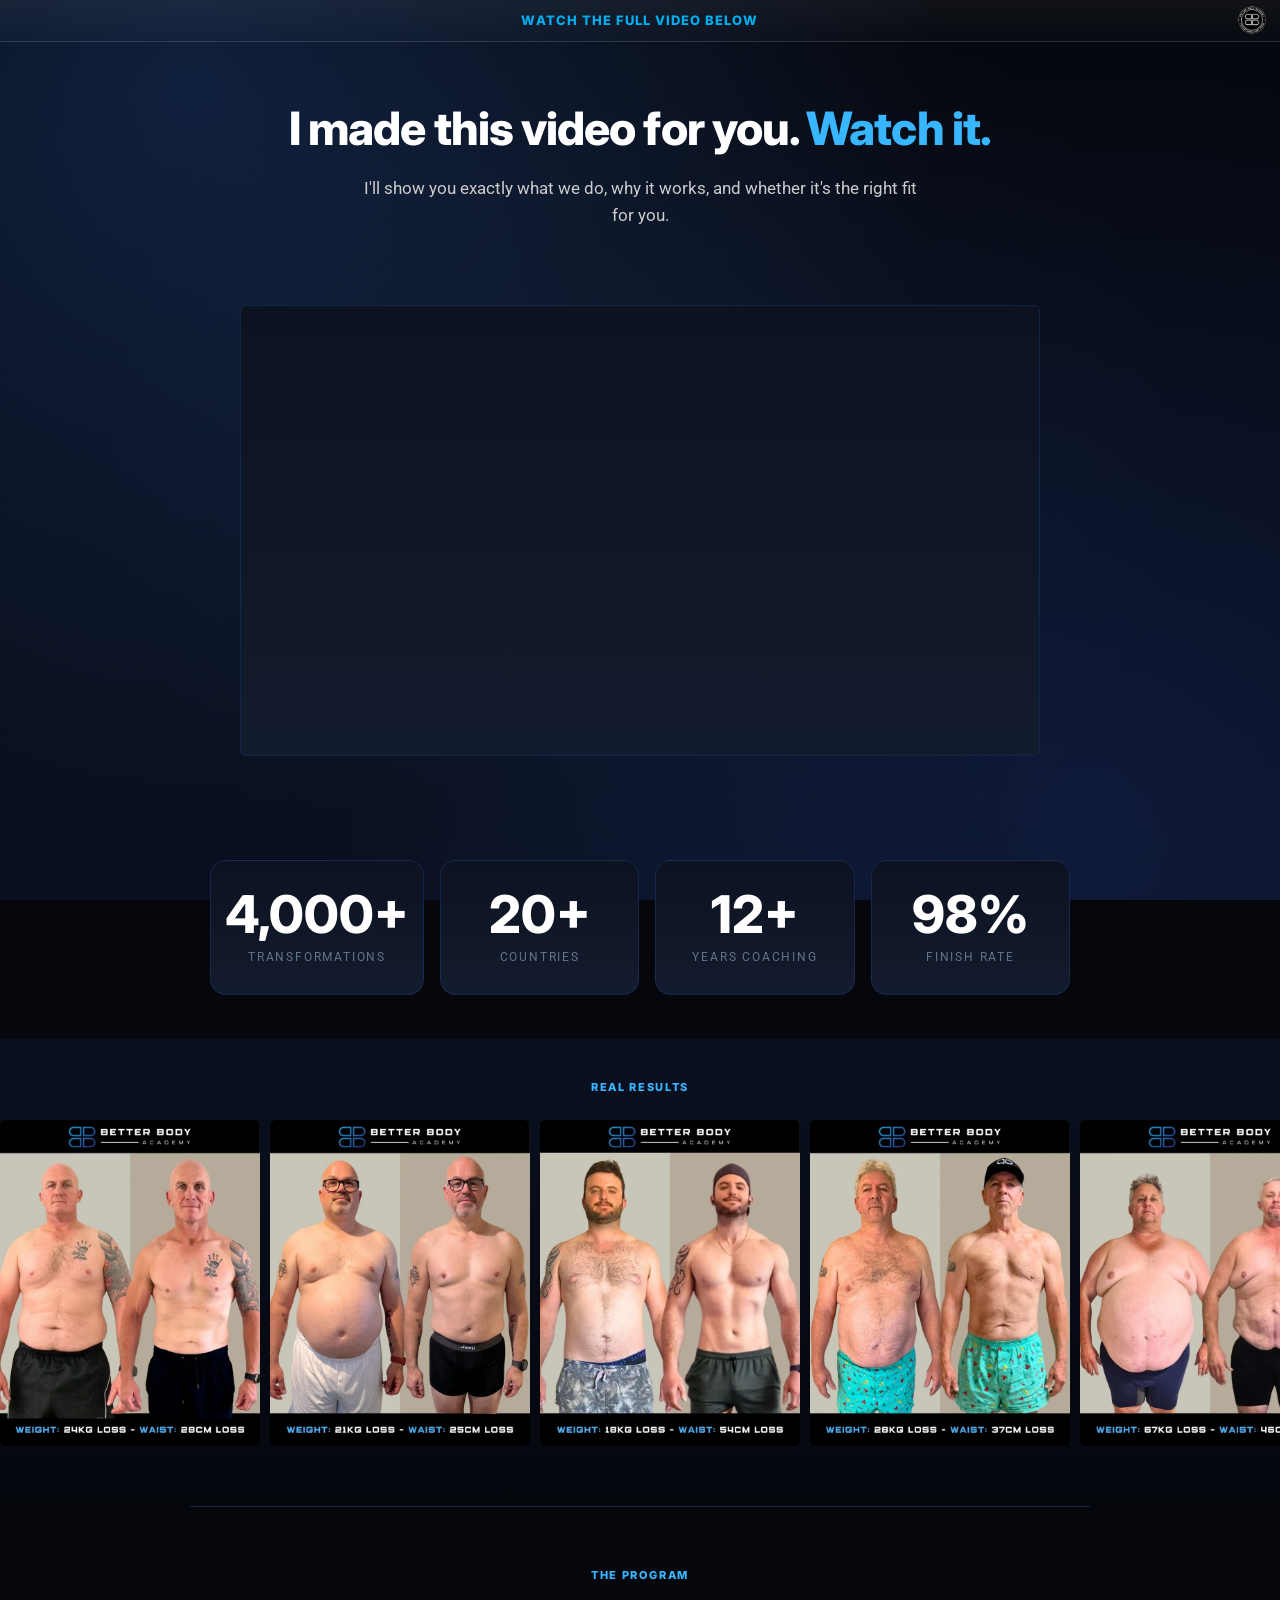
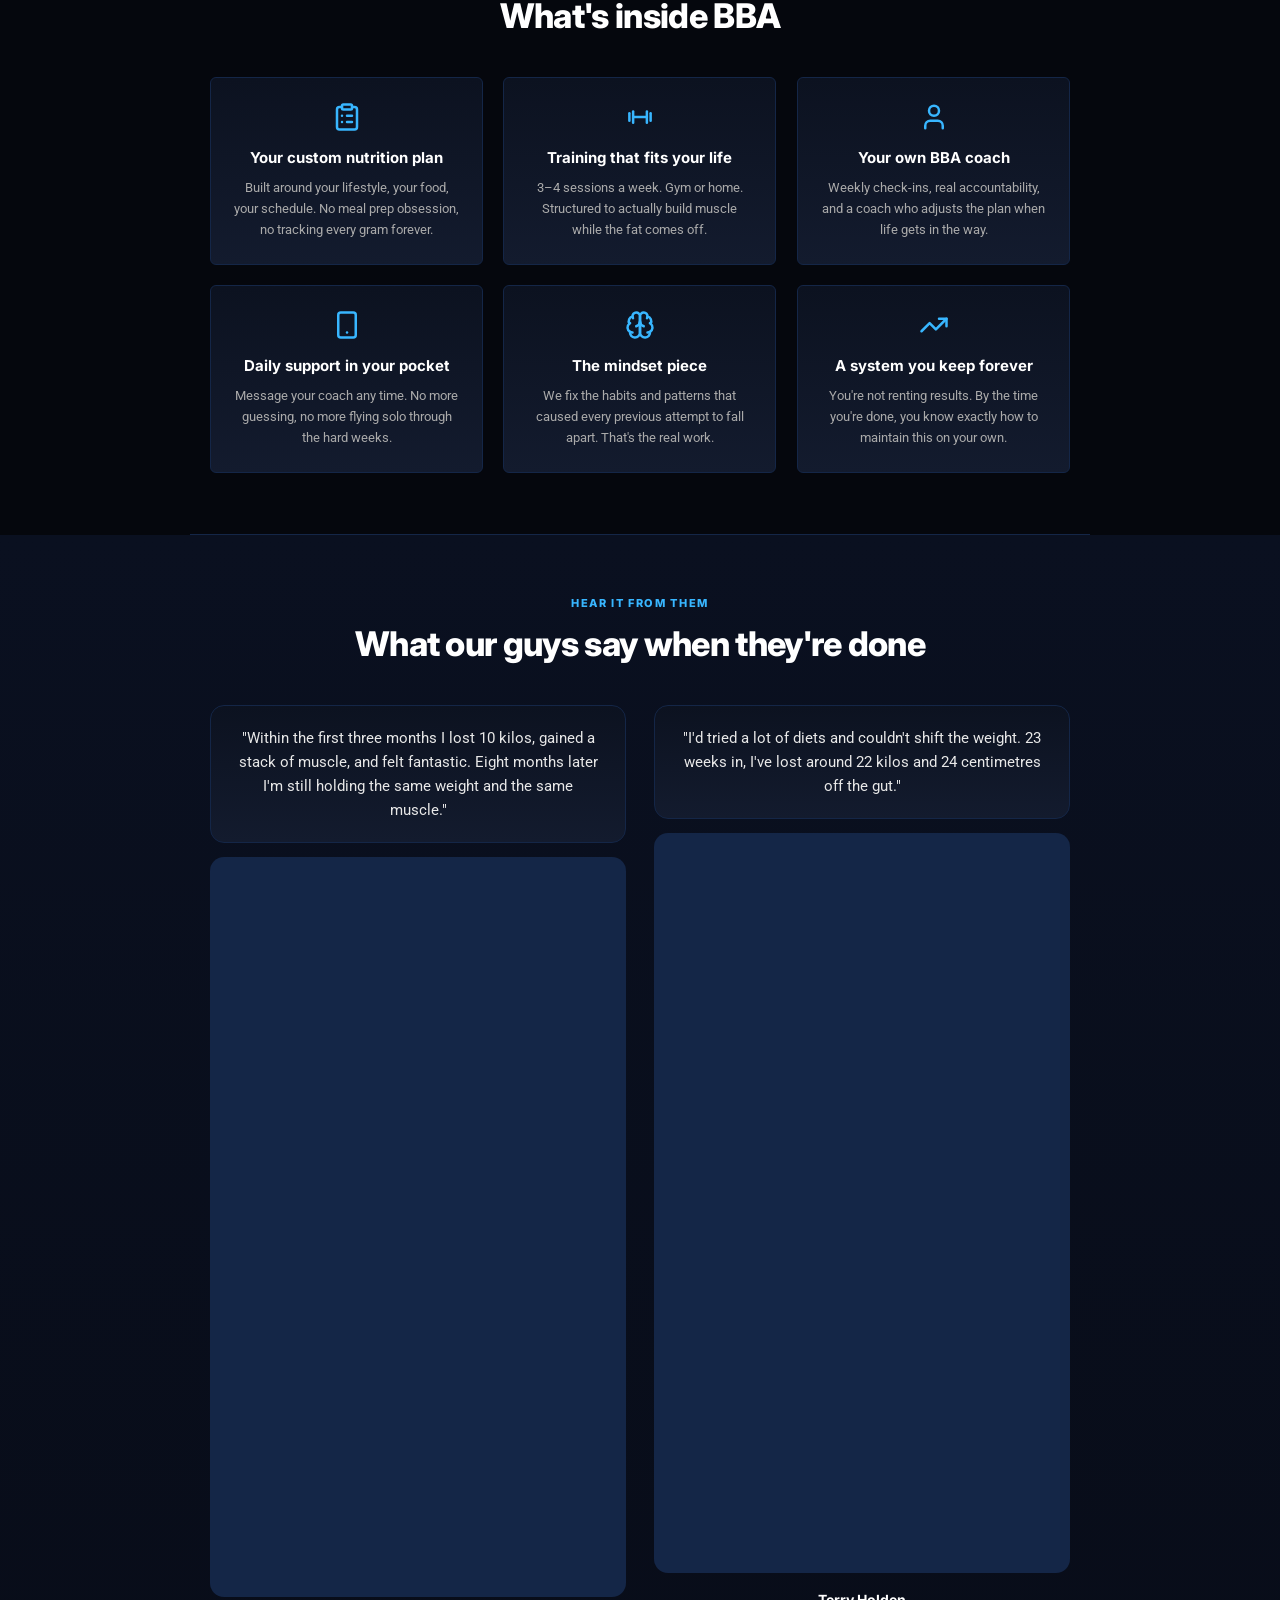
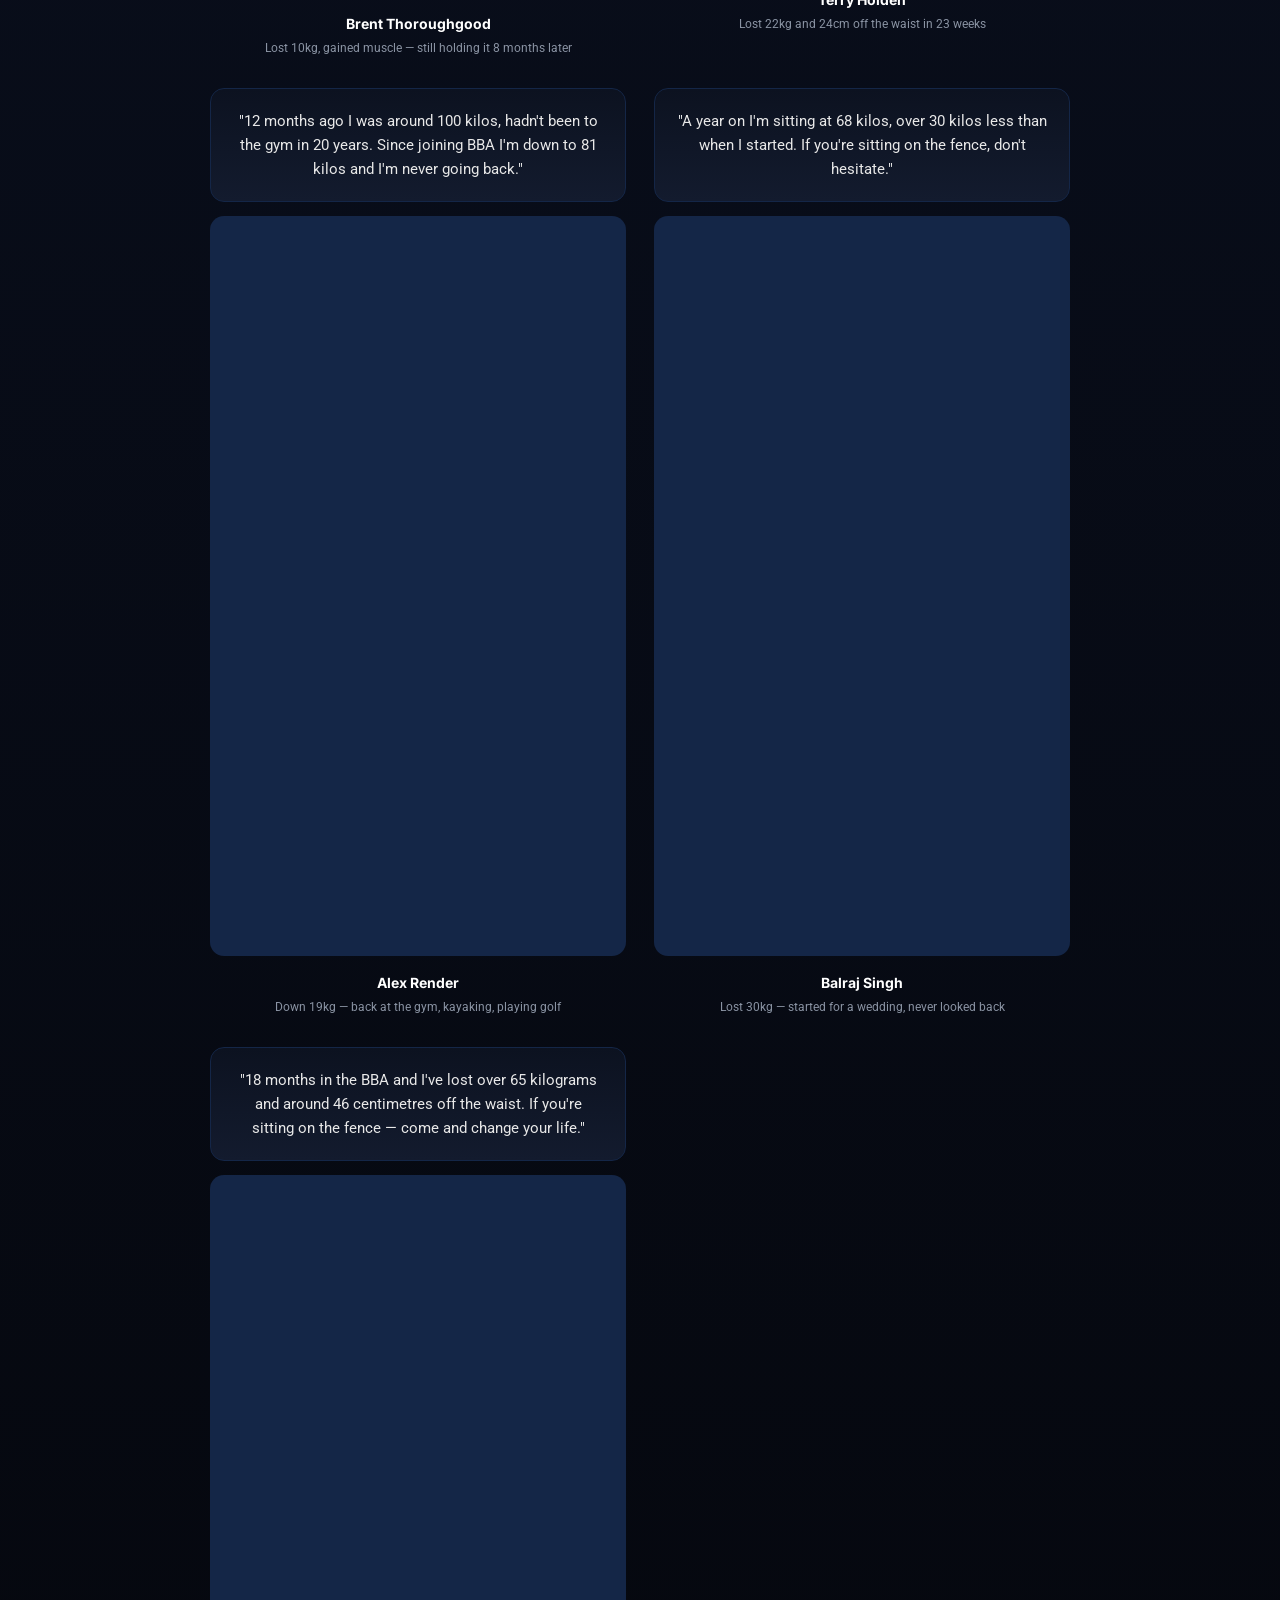
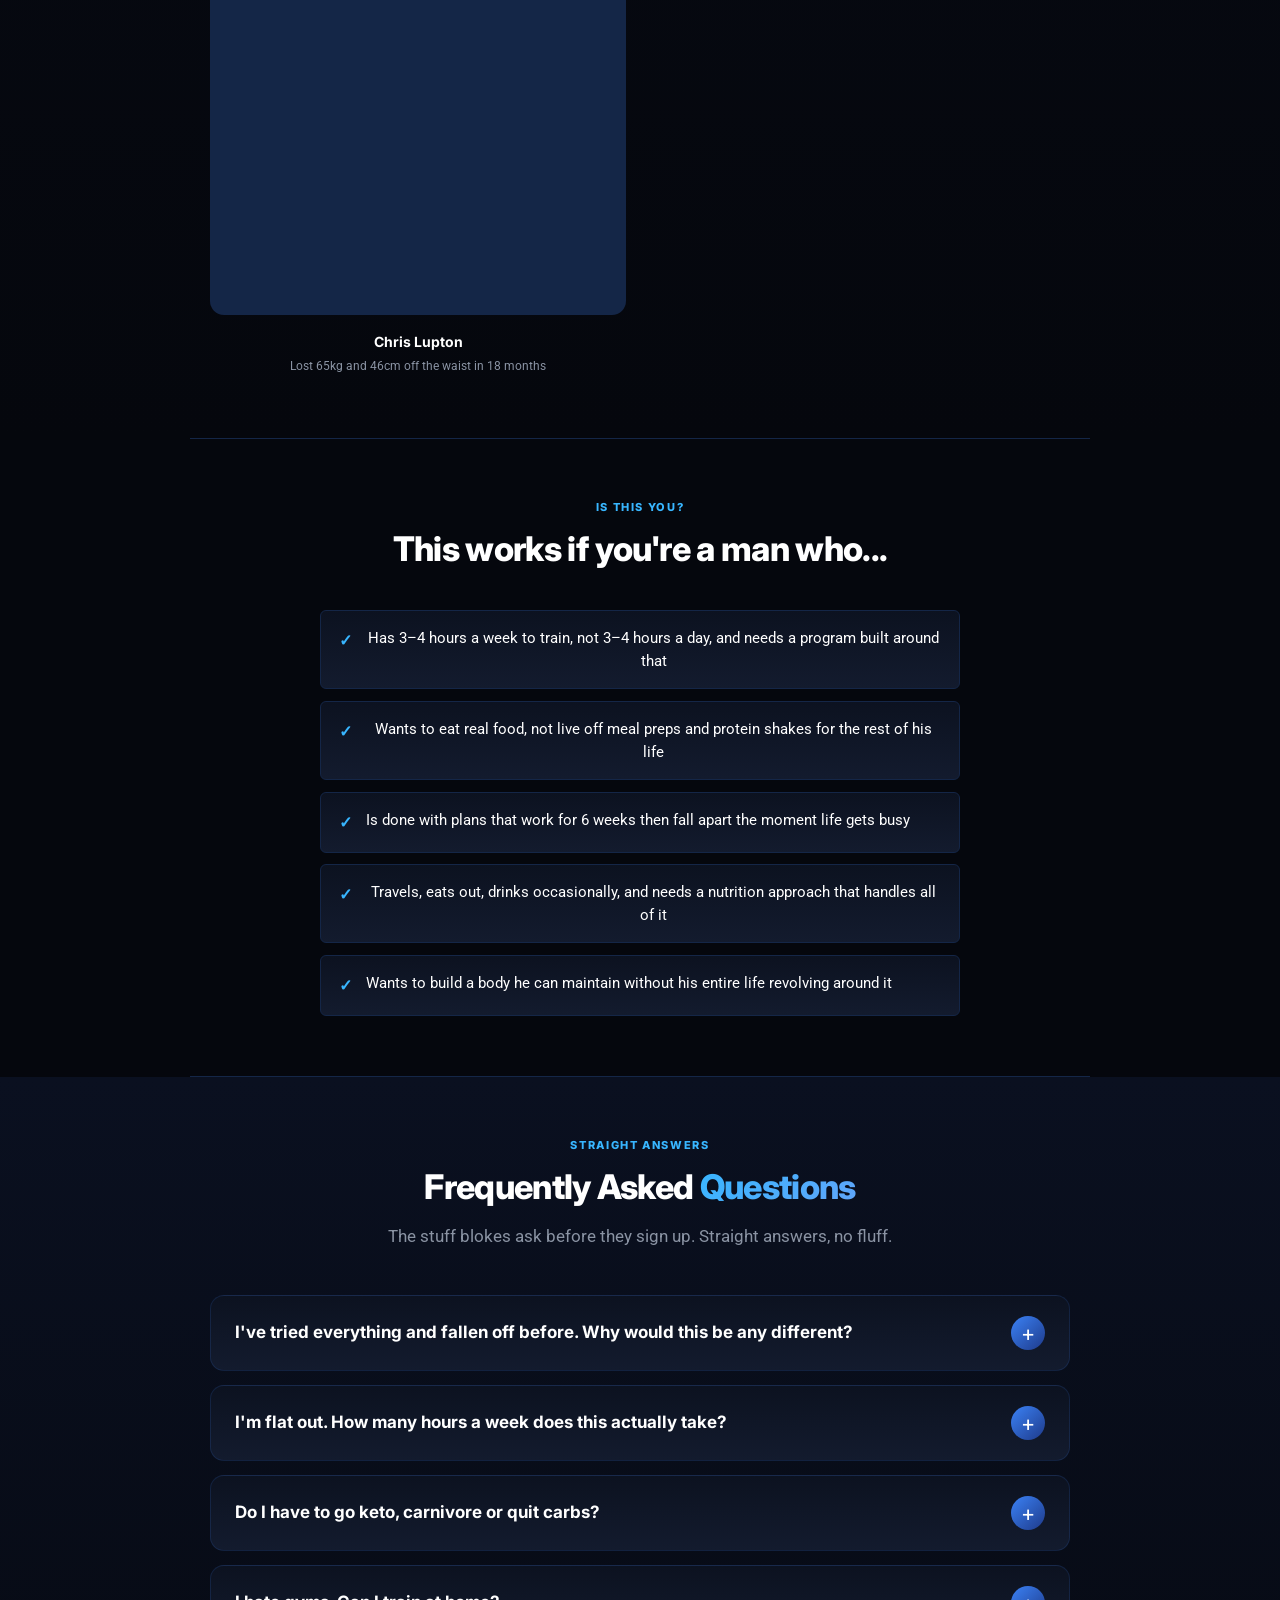
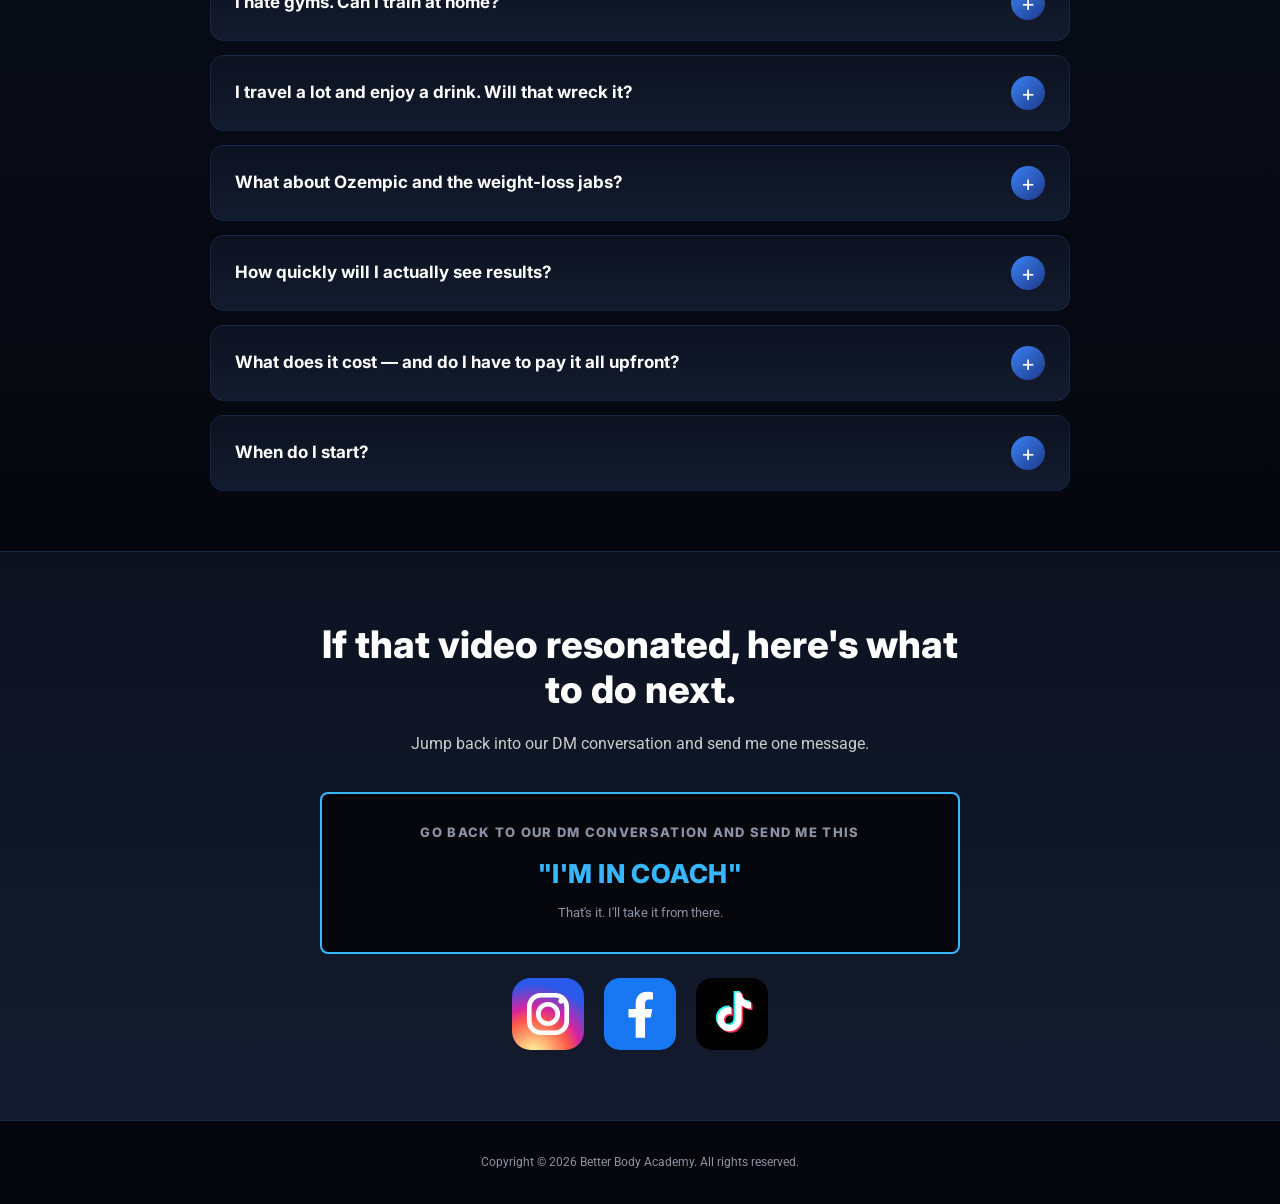
==== bba-loom-funnel.html @ def828e7 "Fix sections rendering white: use fixed glow layer like men.html instead of fixed background-attachm" ====
<!DOCTYPE html>
<html lang="en">
<head>
<script>document.documentElement.className += ' js';</script>
<meta charset="UTF-8">
<meta name="viewport" content="width=device-width, initial-scale=1.0">
<title>Better Body Academy — Watch This First</title>
<link href="https://fonts.googleapis.com/css2?family=Inter:wght@400;600;800;900&family=Roboto:wght@400;500&display=swap" rel="stylesheet">
<style>
  *, *::before, *::after { box-sizing: border-box; margin: 0; padding: 0; }

  :root {
    --black: #05070d;
    --white: #ffffff;
    --blue: #38B6FF;
    --grey: linear-gradient(180deg, #0c1220 0%, #131b2e 100%);
    --grey2: #142647;
    --muted: #8a93a3;
  }

  html { scroll-behavior: smooth; overflow-x: hidden; }

  body {
    background: #05070d;
    overflow-x: hidden;
    color: var(--white);
    font-family: 'Roboto', sans-serif;
    font-size: 16px;
    line-height: 1.6;
    -webkit-font-smoothing: antialiased;
  }

  /* Fixed glow layer (matches Split men.html .bg-glow) */
  body::before {
    content: "";
    position: fixed;
    inset: 0;
    z-index: -2;
    pointer-events: none;
    background:
      radial-gradient(circle at 15% 10%, rgba(59,130,246,0.20), transparent 55%),
      radial-gradient(circle at 85% 90%, rgba(30,58,138,0.25), transparent 55%),
      radial-gradient(circle at 50% 50%, rgba(96,165,250,0.05), transparent 70%),
      linear-gradient(180deg, #05070d 0%, #0a1020 100%);
  }

  /* ── TOP BAR ── */
  .topbar {
    position: relative;
    background: linear-gradient(180deg, rgba(255,255,255,.05), rgba(255,255,255,.015));
    border-bottom: 1px solid rgba(255,255,255,.10);
    text-align: center;
    padding: 10px 20px;
    font-family: 'Inter', sans-serif;
    font-weight: 800;
    font-size: 13px;
    letter-spacing: 0.08em;
    text-transform: uppercase;
    color: #00AEEF;
  }

  /* ── HERO ── */
  .hero {
    padding: 60px 20px 40px;
    max-width: 760px;
    margin: 0 auto;
    text-align: center;
  }

  .hero .eyebrow {
    font-family: 'Inter', sans-serif;
    font-size: 11px;
    font-weight: 800;
    letter-spacing: 0.15em;
    text-transform: uppercase;
    color: var(--blue);
    margin-bottom: 16px;
  }

  .hero h1 {
    font-family: 'Inter', sans-serif;
    font-weight: 800;
    font-size: clamp(28px, 5vw, 46px);
    line-height: 1.15;
    letter-spacing: -0.02em;
    color: var(--white);
    margin-bottom: 20px;
  }

  .hero h1 span {
    color: var(--blue);
  }

  .hero .sub {
    font-size: 17px;
    color: #ccc;
    max-width: 560px;
    margin: 0 auto 36px;
  }

  /* ── VIDEO WRAPPER ── */
  .video-section {
    max-width: 840px;
    margin: 0 auto;
    padding: 0 20px 60px;
  }

  .video-wrap {
    position: relative;
    border-radius: 6px;
    overflow: hidden;
    background: var(--grey);
    border: 1px solid var(--grey2);
  }

  .video-wrap iframe {
    display: block;
    width: 100%;
    aspect-ratio: 16/9;
    border: none;
  }


  .video-nudge {
    text-align: center;
    margin-top: 14px;
    font-size: 13px;
    color: var(--muted);
    font-style: italic;
  }

  /* ── SECTION WRAPPER ── */
  .section {
    max-width: 900px;
    margin: 0 auto;
    padding: 60px 20px;
    text-align: center;
  }

  /* Full-width alternating section band (matches Split men.html) */
  .band {
    position: relative;
  }
  .band::before {
    content: "";
    position: absolute;
    top: 0;
    bottom: 0;
    left: 50%;
    width: 100vw;
    transform: translateX(-50%);
    background: linear-gradient(180deg, #0a1020 0%, #05070d 100%);
    z-index: -1;
  }

  .section-label {
    font-family: 'Inter', sans-serif;
    font-size: 11px;
    font-weight: 800;
    letter-spacing: 0.15em;
    text-transform: uppercase;
    color: var(--blue);
    margin-bottom: 12px;
  }

  .section-title {
    font-family: 'Inter', sans-serif;
    font-weight: 800;
    font-size: clamp(22px, 3.5vw, 34px);
    line-height: 1.2;
    letter-spacing: -0.02em;
    margin-bottom: 40px;
  }

  /* ── DIVIDER ── */
  .divider {
    height: 1px;
    background: var(--grey2);
    max-width: 900px;
    margin: 0 auto;
  }

  /* ── RESULTS STRIP (STATS) ── */
  .stats-strip {
    background: transparent;
  }

  .stats-inner {
    max-width: 900px;
    margin: 0 auto;
    padding: 44px 20px;
    display: grid;
    grid-template-columns: repeat(4, 1fr);
    gap: 16px;
    text-align: center;
  }

  .stats-inner > div {
    background: linear-gradient(180deg, #0c1220 0%, #131b2e 100%);
    border: 1px solid rgba(59,130,246,0.18);
    border-radius: 16px;
    padding: 28px 14px;
    transition: transform .25s ease, border-color .25s ease, box-shadow .25s ease;
  }

  .stats-inner > div:hover {
    transform: translateY(-3px);
    border-color: rgba(56,182,255,0.45);
    box-shadow: 0 12px 32px rgba(0,0,0,0.4), 0 0 30px rgba(59,130,246,0.14);
  }

  .stat-num {
    font-family: 'Inter', sans-serif;
    font-weight: 800;
    font-size: clamp(32px, 5vw, 52px);
    color: #ffffff;
    line-height: 1;
    margin-bottom: 8px;
  }

  .stat-label {
    font-size: 12px;
    color: #64748b;
    line-height: 1.4;
    text-transform: uppercase;
    letter-spacing: 0.15em;
  }

  /* ── BEFORE/AFTER GRID ── */
  .ba-grid {
    display: grid;
    grid-template-columns: repeat(auto-fill, minmax(260px, 1fr));
    gap: 16px;
  }

  .ba-card {
    background: var(--grey);
    border: 1px solid var(--grey2);
    border-radius: 6px;
    overflow: hidden;
  }

  .ba-photos {
    display: grid;
    grid-template-columns: 1fr 1fr;
    gap: 2px;
    background: var(--grey2);
  }

  .ba-photo {
    background: var(--grey2);
    aspect-ratio: 3/4;
    display: flex;
    align-items: center;
    justify-content: center;
    font-size: 11px;
    color: var(--muted);
    text-transform: uppercase;
    letter-spacing: 0.08em;
    position: relative;
    overflow: hidden;
  }

  /* When real images are dropped in */
  .ba-photo img {
    width: 100%;
    height: 100%;
    object-fit: cover;
    display: block;
  }

  .ba-photo-label {
    position: absolute;
    bottom: 0;
    left: 0;
    right: 0;
    background: rgba(0,0,0,0.7);
    text-align: center;
    padding: 4px;
    font-size: 10px;
    font-weight: 700;
    letter-spacing: 0.1em;
    text-transform: uppercase;
  }

  .ba-info {
    padding: 14px 16px;
  }

  .ba-name {
    font-family: 'Inter', sans-serif;
    font-weight: 700;
    font-size: 14px;
    margin-bottom: 4px;
  }

  .ba-result {
    font-size: 13px;
    color: var(--blue);
    font-weight: 600;
    margin-bottom: 6px;
  }

  .ba-quote {
    font-size: 12px;
    color: #aaa;
    line-height: 1.5;
    font-style: italic;
  }

  /* ── VIDEO TESTIMONIALS ── */
  .testi-grid {
    display: grid;
    grid-template-columns: repeat(auto-fill, minmax(300px, 1fr));
    gap: 28px;
  }

  .testi-card {
    display: flex;
    flex-direction: column;
    gap: 14px;
  }

  .testi-quote {
    background: var(--grey);
    border: 1px solid var(--grey2);
    border-radius: 14px;
    padding: 20px 22px;
    font-size: 15px;
    line-height: 1.6;
    color: #e8e8e8;
  }

  .testi-video {
    background: var(--grey2);
    aspect-ratio: 9/16;
    position: relative;
    border-radius: 14px;
    overflow: hidden;
  }

  .testi-video iframe {
    width: 100%;
    height: 100%;
    border: none;
    display: block;
  }

  .play-btn {
    position: absolute;
    width: 52px;
    height: 52px;
    background: var(--blue);
    border-radius: 50%;
    display: flex;
    align-items: center;
    justify-content: center;
  }

  .play-btn::after {
    content: '';
    border: solid transparent;
    border-width: 8px 0 8px 14px;
    border-left-color: var(--black);
    margin-left: 3px;
  }

  .testi-info {
    padding: 2px 4px;
  }

  .testi-name {
    font-family: 'Inter', sans-serif;
    font-weight: 700;
    font-size: 14px;
    margin-bottom: 4px;
  }

  .testi-tag {
    font-size: 12px;
    color: var(--muted);
  }

  /* ── WHAT YOU GET ── */
  .features {
    display: grid;
    grid-template-columns: repeat(auto-fill, minmax(260px, 1fr));
    gap: 20px;
  }

  .feature {
    background: var(--grey);
    border: 1px solid var(--grey2);
    border-radius: 6px;
    padding: 24px 22px;
  }

  /* scroll-reveal: slide in from the left */
  html.js .features .feature {
    opacity: 0;
    transform: translateX(-48px);
    transition: opacity 0.6s ease, transform 0.7s cubic-bezier(0.22, 1, 0.36, 1);
    will-change: opacity, transform;
  }
  html.js .features .feature.reveal {
    opacity: 1;
    transform: none;
  }
  @media (prefers-reduced-motion: reduce) {
    html.js .features .feature { opacity: 1; transform: none; transition: none; }
  }

  .feature-icon {
    margin-bottom: 14px;
    color: var(--blue);
  }
  .feature-icon svg {
    width: 30px;
    height: 30px;
    display: block;
    margin: 0 auto;
  }

  .feature-title {
    font-family: 'Inter', sans-serif;
    font-weight: 700;
    font-size: 15px;
    margin-bottom: 8px;
  }

  .feature-desc {
    font-size: 13px;
    color: #aaa;
    line-height: 1.6;
  }

  /* ── WHO IT'S FOR ── */
  .for-list {
    display: grid;
    gap: 12px;
    max-width: 640px;
    margin: 0 auto;
  }

  .for-item {
    display: flex;
    gap: 14px;
    align-items: flex-start;
    background: var(--grey);
    border: 1px solid var(--grey2);
    border-radius: 6px;
    padding: 16px 18px;
  }

  /* scroll-reveal: slide in from the left */
  html.js .for-list .for-item {
    opacity: 0;
    transform: translateX(-60px);
    transition: opacity 0.55s ease, transform 0.7s cubic-bezier(0.22, 1, 0.36, 1);
    will-change: opacity, transform;
  }
  html.js .for-list .for-item.reveal {
    opacity: 1;
    transform: none;
  }
  @media (prefers-reduced-motion: reduce) {
    html.js .for-list .for-item { opacity: 1; transform: none; transition: none; }
  }

  .for-check {
    color: var(--blue);
    font-weight: 800;
    font-size: 16px;
    margin-top: 1px;
    flex-shrink: 0;
  }

  .for-text {
    font-size: 15px;
    line-height: 1.5;
  }

  /* ── CTA SECTION ── */
  .cta-section {
    background: var(--grey);
    border-top: 1px solid var(--grey2);
    border-bottom: 1px solid var(--grey2);
  }

  .cta-inner {
    max-width: 680px;
    margin: 0 auto;
    padding: 70px 20px;
    text-align: center;
  }

  .cta-inner h2 {
    font-family: 'Inter', sans-serif;
    font-weight: 800;
    font-size: clamp(24px, 4vw, 38px);
    line-height: 1.2;
    margin-bottom: 18px;
  }

  .cta-inner p {
    font-size: 16px;
    color: #ccc;
    margin-bottom: 36px;
    max-width: 480px;
    margin-left: auto;
    margin-right: auto;
  }

  .cta-box {
    background: var(--black);
    border: 2px solid var(--blue);
    border-radius: 8px;
    padding: 28px 32px;
    margin-bottom: 24px;
  }

  .cta-step {
    font-family: 'Inter', sans-serif;
    font-size: 13px;
    font-weight: 800;
    letter-spacing: 0.1em;
    text-transform: uppercase;
    color: var(--muted);
    margin-bottom: 10px;
  }

  .cta-message {
    font-family: 'Inter', sans-serif;
    font-weight: 800;
    font-size: clamp(18px, 3vw, 26px);
    color: var(--blue);
    letter-spacing: 0.02em;
  }

  .cta-sub {
    font-size: 13px;
    color: var(--muted);
    margin-top: 8px;
  }

  .cta-btn {
    display: inline-block;
    background: var(--blue);
    color: var(--black);
    font-family: 'Inter', sans-serif;
    font-weight: 800;
    font-size: 15px;
    letter-spacing: 0.06em;
    text-transform: uppercase;
    text-decoration: none;
    padding: 16px 36px;
    border-radius: 4px;
    transition: opacity 0.2s;
  }

  .cta-btn:hover { opacity: 0.85; }

  .platform-btns {
    display: flex;
    flex-direction: row;
    gap: 20px;
    justify-content: center;
    margin: 0 auto;
  }

  .social-icon-btn {
    display: inline-block;
    transition: transform 0.15s, opacity 0.15s;
    line-height: 0;
  }
  .social-icon-btn:hover { transform: scale(1.1); opacity: 0.9; }

  /* ── FOOTER ── */
  footer {
    padding: 32px 20px;
    text-align: center;
    font-size: 12px;
    color: var(--muted);
  }

  /* ── RESPONSIVE ── */
  @media (max-width: 600px) {
    .stats-inner { grid-template-columns: 1fr 1fr; gap: 12px; padding: 28px 16px 24px; }
    .stats-inner > div { padding: 18px 8px; }
    .ba-grid { grid-template-columns: 1fr; }
    .testi-grid { grid-template-columns: 1fr; }
    .features { grid-template-columns: 1fr; }

    /* compact hero + video spacing on mobile: stats fit above the fold, with a little breathing room */
    .hero { padding: 14px 20px 10px; }
    .hero h1 { margin-bottom: 8px; }
    .hero .sub { margin-bottom: 16px; font-size: 15px; }
    .video-section { padding: 0 20px 18px; }
    .video-nudge { margin-top: 12px; }
  }

  /* ── TICKER ── */
  .tk-wrap {
    overflow-x: auto;
    overflow-y: hidden;
    width: 100%;
    cursor: grab;
    -webkit-overflow-scrolling: touch;
    scrollbar-width: none;
  }
  .tk-wrap::-webkit-scrollbar { display: none; }
  .tk-wrap:active { cursor: grabbing; }
  .tk-track {
    display: flex;
    gap: 10px;
    width: max-content;
  }
  .tk-card {
    flex-shrink: 0;
    width: 260px;
    border-radius: 6px;
    overflow: hidden;
  }
  .tk-card img {
    width: 100%;
    display: block;
  }
  /* ── FAQ ── */
  .faq-accent {
    background: linear-gradient(135deg, #38B6FF 0%, #60a5fa 100%);
    -webkit-background-clip: text;
    background-clip: text;
    color: transparent;
  }
  .faq-sub {
    text-align: center;
    color: var(--muted);
    font-size: 17px;
    margin-top: -24px;
    margin-bottom: 44px;
  }
  .faq-list {
    max-width: 860px;
    margin: 0 auto;
    display: flex;
    flex-direction: column;
    gap: 14px;
  }
  .faq-item {
    border: 1px solid rgba(59,130,246,0.14);
    background: linear-gradient(180deg, #0c1220 0%, #131b2e 100%);
    border-radius: 14px;
    overflow: hidden;
    transition: border-color 0.25s ease;
  }
  .faq-item[open] { border-color: rgba(56,182,255,0.4); }
  .faq-item summary {
    list-style: none;
    cursor: pointer;
    padding: 20px 24px;
    display: flex;
    align-items: center;
    justify-content: space-between;
    gap: 16px;
    font-family: 'Inter', sans-serif;
    font-weight: 700;
    font-size: 17px;
    color: #fff;
    line-height: 1.4;
    text-align: left;
  }
  .faq-item summary::-webkit-details-marker { display: none; }
  .faq-item summary:hover { color: #60a5fa; }
  .faq-toggle {
    flex-shrink: 0;
    width: 34px;
    height: 34px;
    display: grid;
    place-items: center;
    border-radius: 50%;
    background: linear-gradient(135deg, #3b82f6, #1e3a8a);
    color: #fff;
    font-size: 22px;
    font-weight: 400;
    line-height: 1;
    transition: transform 0.3s ease;
  }
  .faq-item[open] .faq-toggle { transform: rotate(45deg); }
  .faq-answer {
    padding: 0 24px 22px;
    color: #cbd5e1;
    font-size: 15px;
    line-height: 1.65;
    text-align: left;
  }
  .faq-answer p { margin: 0; }
</style>
</head>
<body>

<!-- TOP BAR -->
<div class="topbar">
  <span>Watch the full video below</span>
  <img src="[data-uri]" alt="BBA Logo" style="height:28px;width:28px;object-fit:contain;position:absolute;right:14px;top:50%;transform:translateY(-50%);border-radius:50%;" />
</div>

<!-- HERO -->
<section class="hero">
  <h1>I made this video for you. <span>Watch it.</span></h1>
  <p class="sub">I'll show you exactly what we do, why it works, and whether it's the right fit for you.</p>
</section>

<!-- VIDEO -->
<section class="video-section">
  <div class="video-wrap">
    <iframe
      src="https://www.loom.com/embed/6ab9634391e24a8abcb22e6eba7e22c8?autoplay=1&muted=1&hide_title=true&hide_owner=true&hide_share=true&hideEmbedTopBar=true"
      allowfullscreen
      allow="autoplay; fullscreen"
    ></iframe>
  </div>
</section>

<!-- STATS STRIP -->
<div class="stats-strip">
  <div class="stats-inner">
    <div>
      <div class="stat-num slot" id="stat1" data-final="4,000+">0</div>
      <div class="stat-label">Transformations</div>
    </div>
    <div>
      <div class="stat-num slot" id="stat2" data-final="20+">0</div>
      <div class="stat-label">Countries</div>
    </div>
    <div>
      <div class="stat-num slot" id="stat3" data-final="12+">0</div>
      <div class="stat-label">Years coaching</div>
    </div>
    <div>
      <div class="stat-num slot" id="stat4" data-final="98%">0</div>
      <div class="stat-label">Finish rate</div>
    </div>
  </div>
</div>

<script>
(function() {
  const slots = [
    { el: document.getElementById('stat1'), chars: '0123456789,+', final: '4,000+' },
    { el: document.getElementById('stat2'), chars: '0123456789+', final: '20+' },
    { el: document.getElementById('stat3'), chars: '0123456789+', final: '12+' },
    { el: document.getElementById('stat4'), chars: '0123456789%', final: '98%' },
  ];

  function randomChar(chars) {
    return chars[Math.floor(Math.random() * chars.length)];
  }

  function scramble(slot, duration, callback) {
    const final = slot.final;
    const start = performance.now();
    function frame(now) {
      const elapsed = now - start;
      const progress = Math.min(elapsed / duration, 1);
      const revealedCount = Math.floor(progress * final.length);
      let display = '';
      for (let i = 0; i < final.length; i++) {
        if (i < revealedCount) {
          display += final[i];
        } else {
          display += randomChar(slot.chars);
        }
      }
      slot.el.textContent = display;
      if (progress < 1) {
        requestAnimationFrame(frame);
      } else {
        slot.el.textContent = final;
        if (callback) callback();
      }
    }
    requestAnimationFrame(frame);
  }

  function runAll() {
    slots.forEach((slot, i) => {
      setTimeout(() => scramble(slot, 1200), i * 200);
    });
  }

  // Trigger when stats strip enters viewport
  const strip = document.querySelector('.stats-strip');
  const observer = new IntersectionObserver((entries) => {
    entries.forEach(entry => {
      if (entry.isIntersecting) {
        runAll();
        observer.disconnect();
      }
    });
  }, { threshold: 0.4 });
  observer.observe(strip);
})();
</script>

<!-- BEFORE/AFTER GALLERY -->
<section class="band" style="padding:40px 0 60px;">
  <p class="section-label" style="text-align:center;margin-bottom:24px;">Real results</p>
  <div style="position:relative;">
    <div class="tk-wrap">
      <div class="tk-track" id="tkTrack">
      <div class="tk-card"><img src="[data-uri]" alt="BBA transformation"></div>
      <div class="tk-card"><img src="[data-uri]" alt="BBA transformation"></div>
      <div class="tk-card"><img src="[data-uri]" alt="BBA transformation"></div>
      <div class="tk-card"><img src="[data-uri]" alt="BBA transformation"></div>
      <div class="tk-card"><img src="[data-uri]" alt="BBA transformation"></div>
      <div class="tk-card"><img src="[data-uri]" alt="BBA transformation"></div>
      <div class="tk-card"><img src="[data-uri]" alt="BBA transformation"></div>
      <div class="tk-card"><img src="[data-uri]" alt="BBA transformation"></div>
      <div class="tk-card"><img src="[data-uri]" alt="BBA transformation"></div>
      <div class="tk-card"><img src="[data-uri]" alt="BBA transformation"></div>
      <div class="tk-card"><img src="[data-uri]" alt="BBA transformation"></div>
      <div class="tk-card"><img src="[data-uri]" alt="BBA transformation"></div>
      <div class="tk-card"><img src="[data-uri]" alt="BBA transformation"></div>
      <div class="tk-card"><img src="[data-uri]" alt="BBA transformation"></div>
      <div class="tk-card"><img src="[data-uri]" alt="BBA transformation"></div>
      <div class="tk-card"><img src="[data-uri]" alt="BBA transformation"></div>
      <div class="tk-card"><img src="[data-uri]" alt="BBA transformation"></div>
      <div class="tk-card"><img src="[data-uri]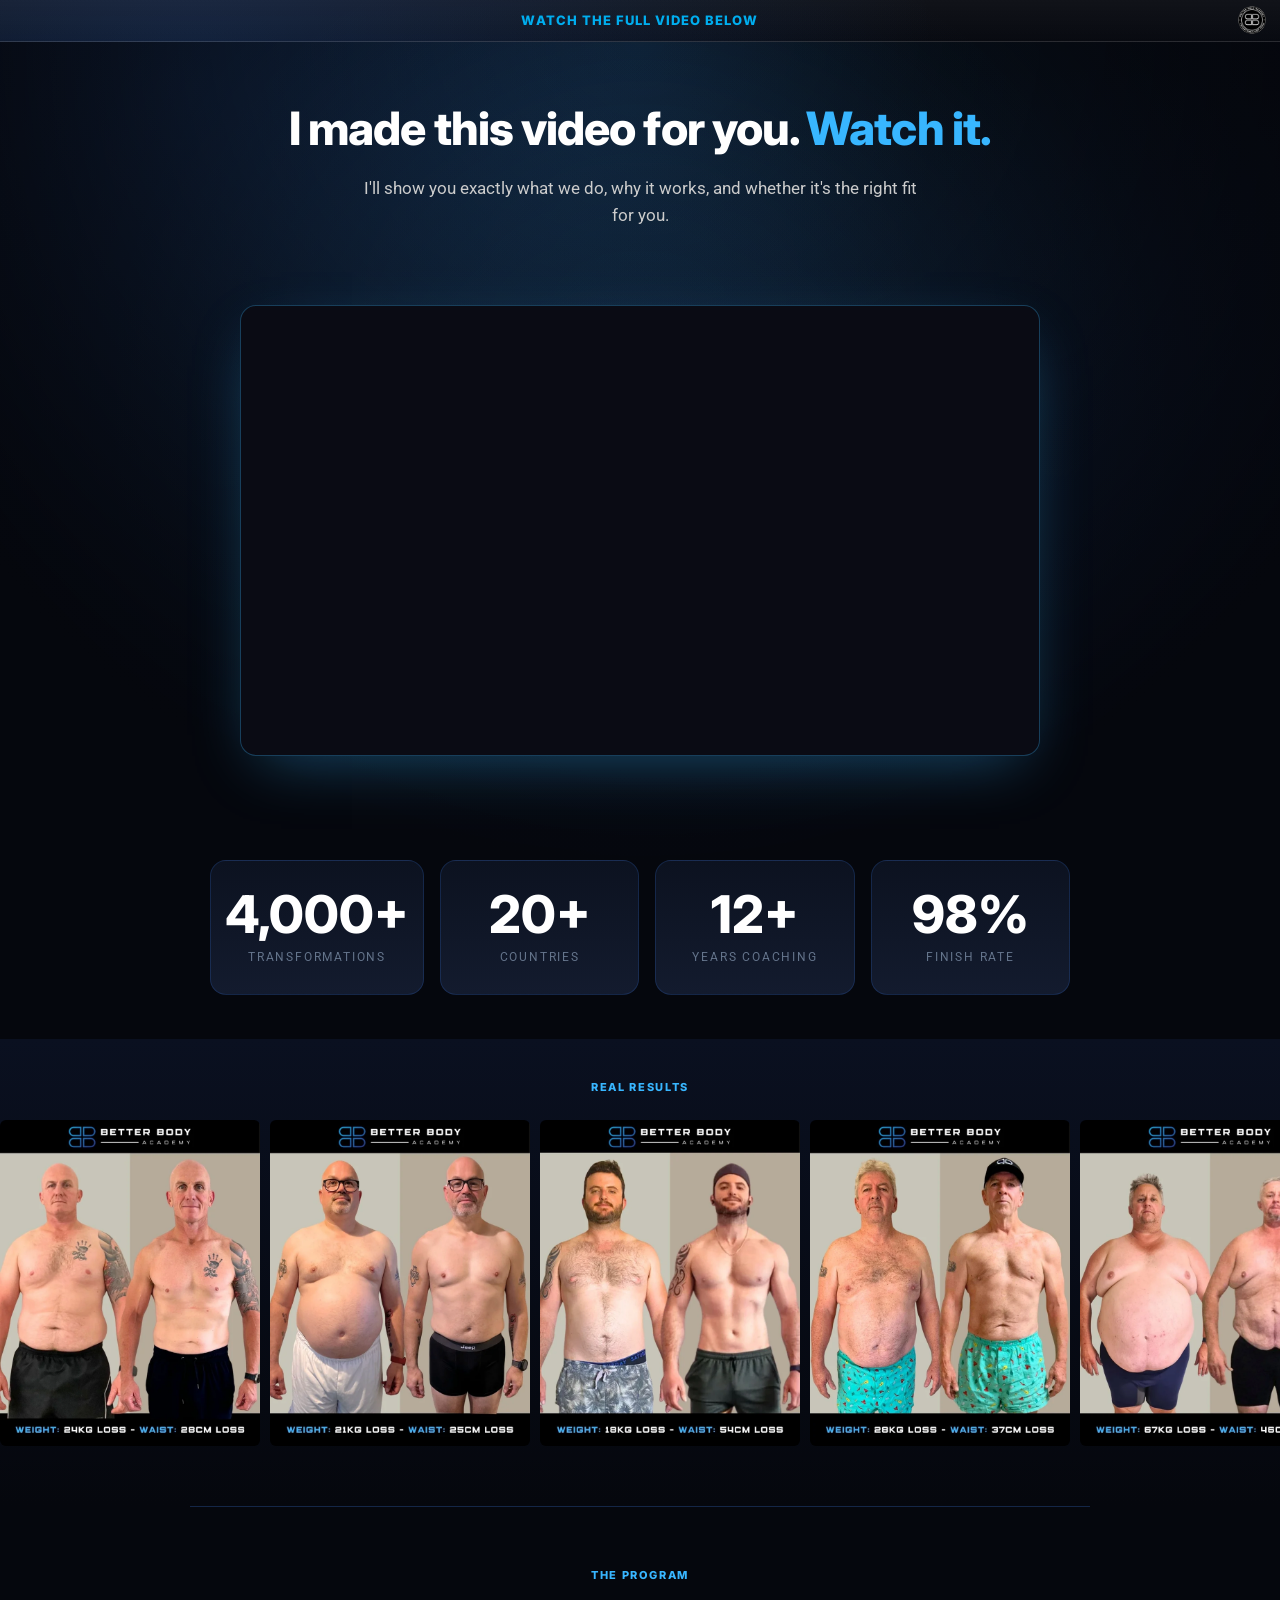
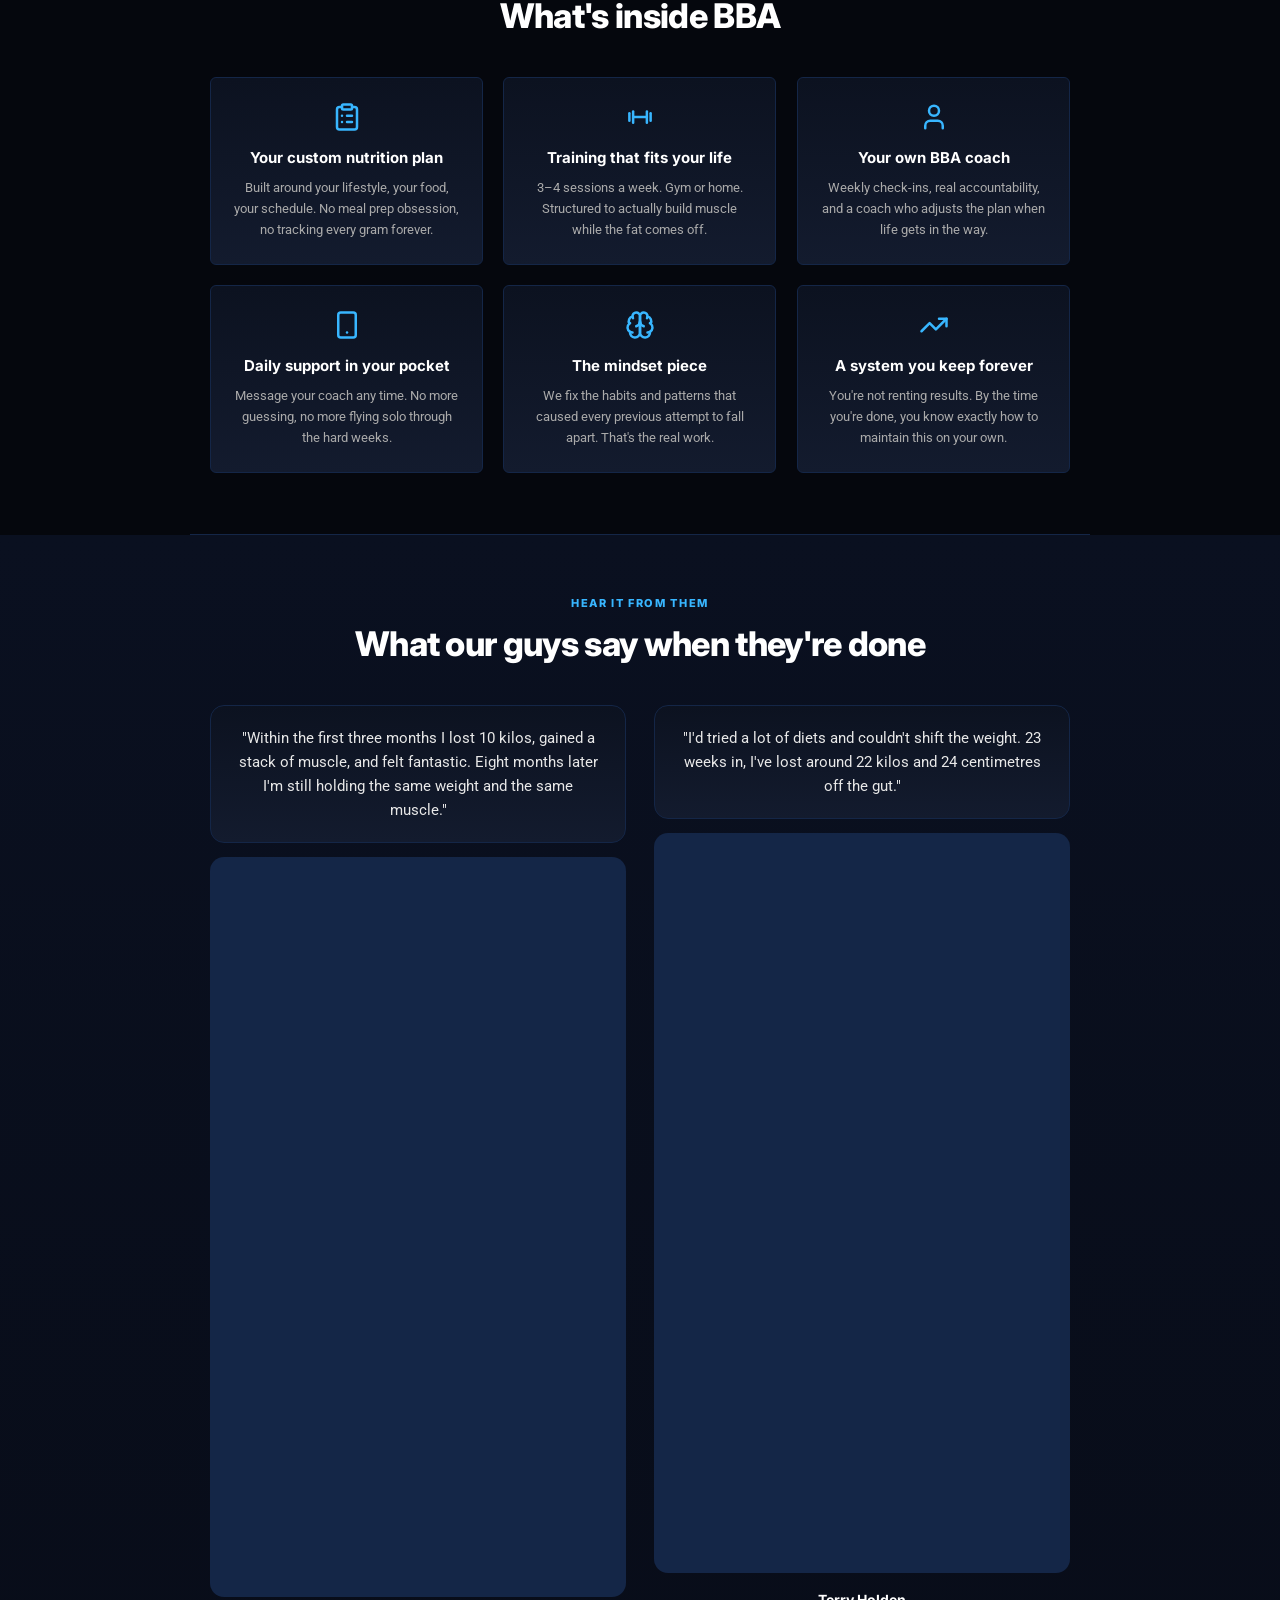
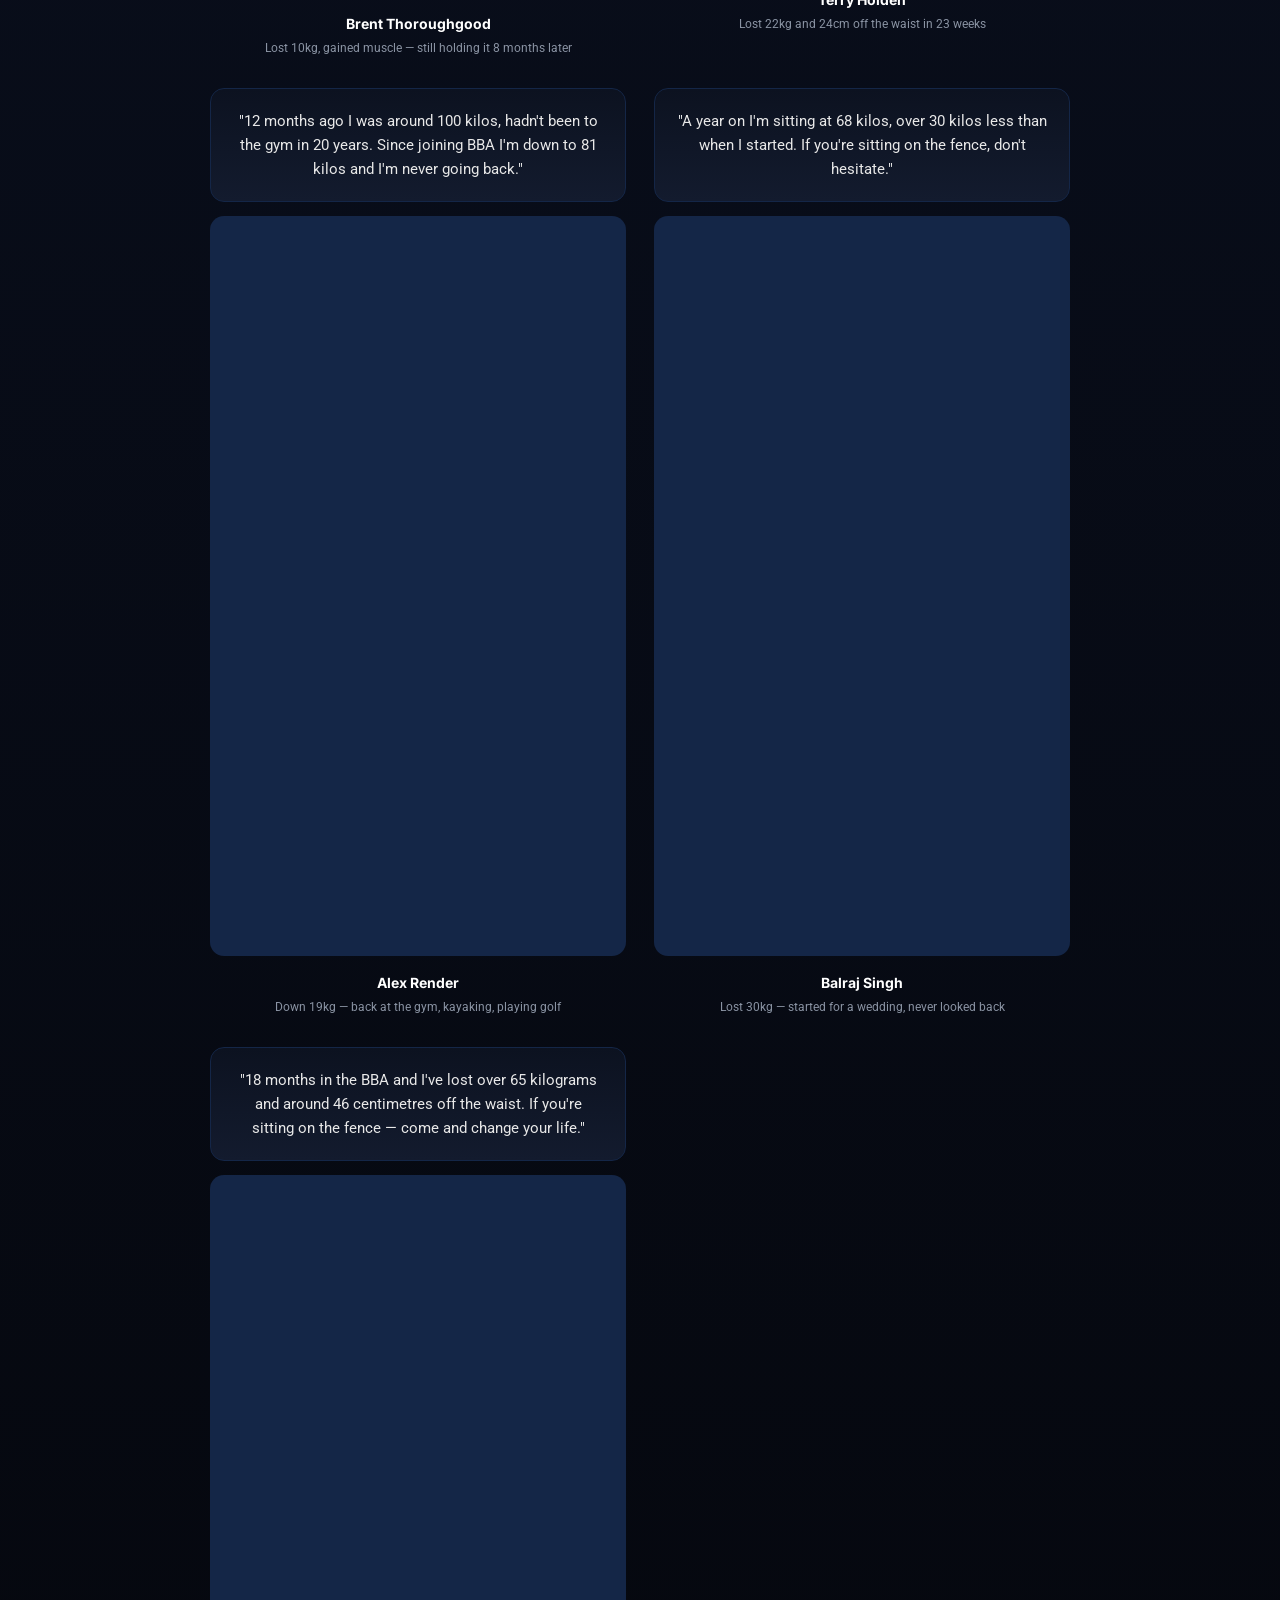
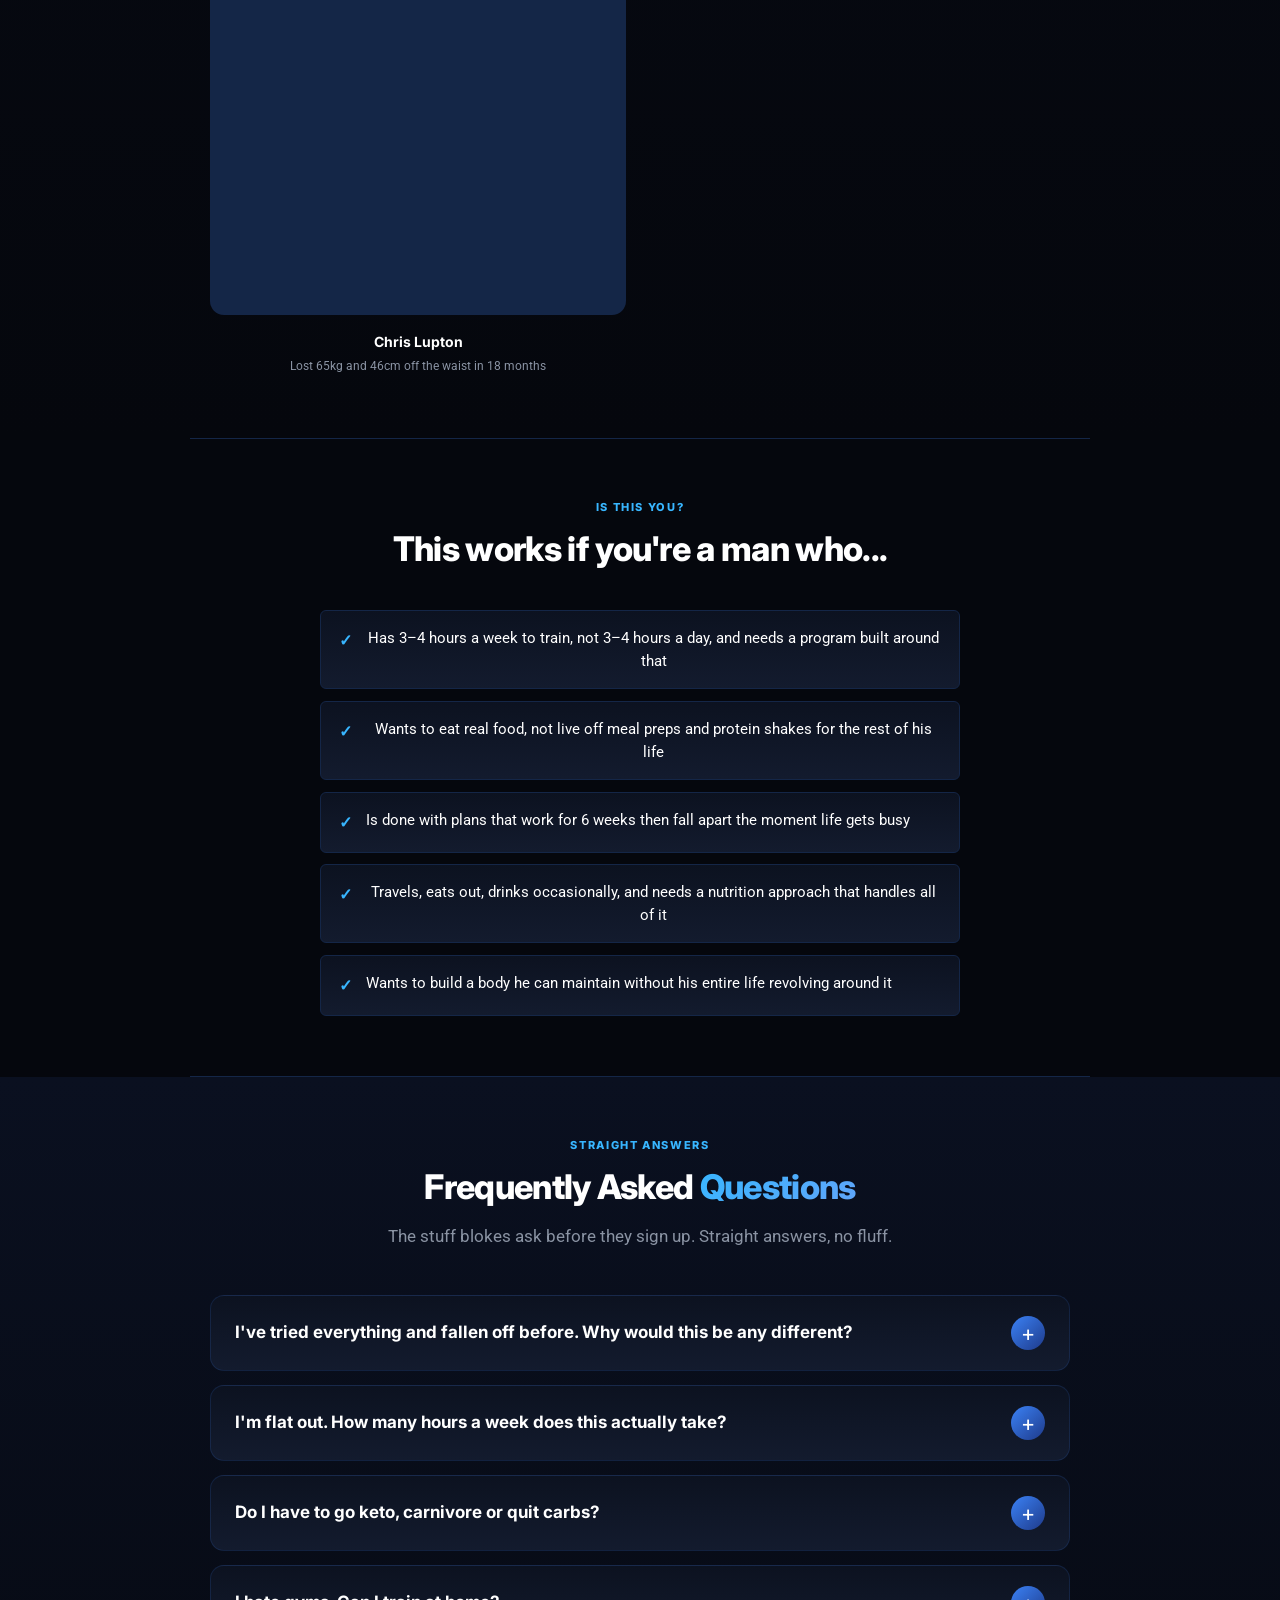
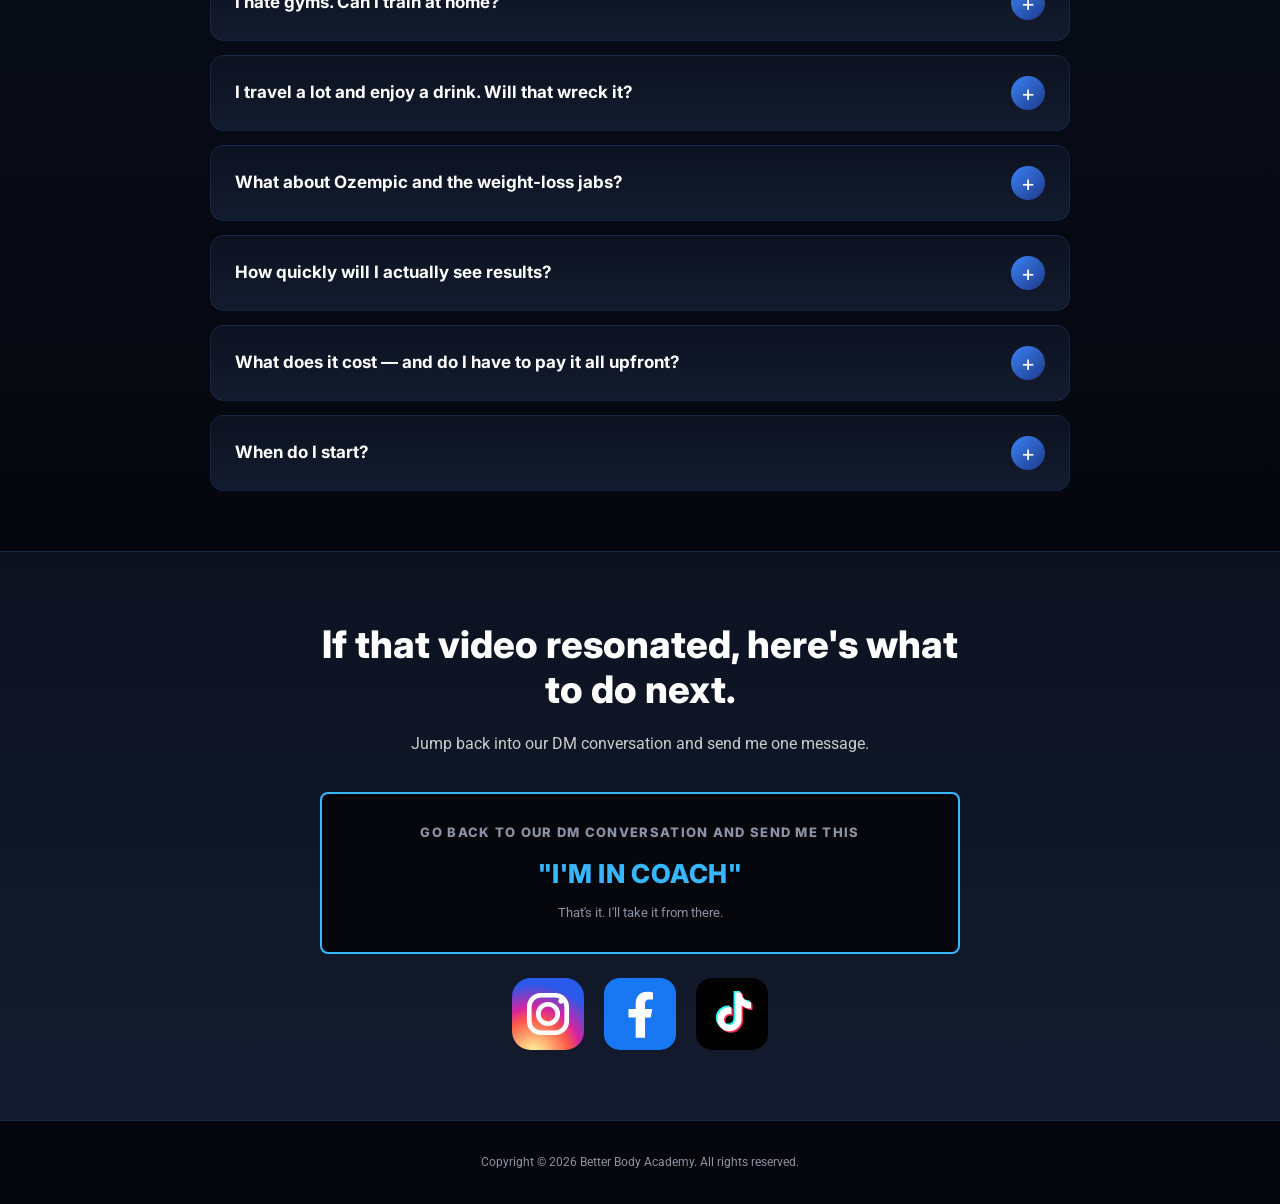
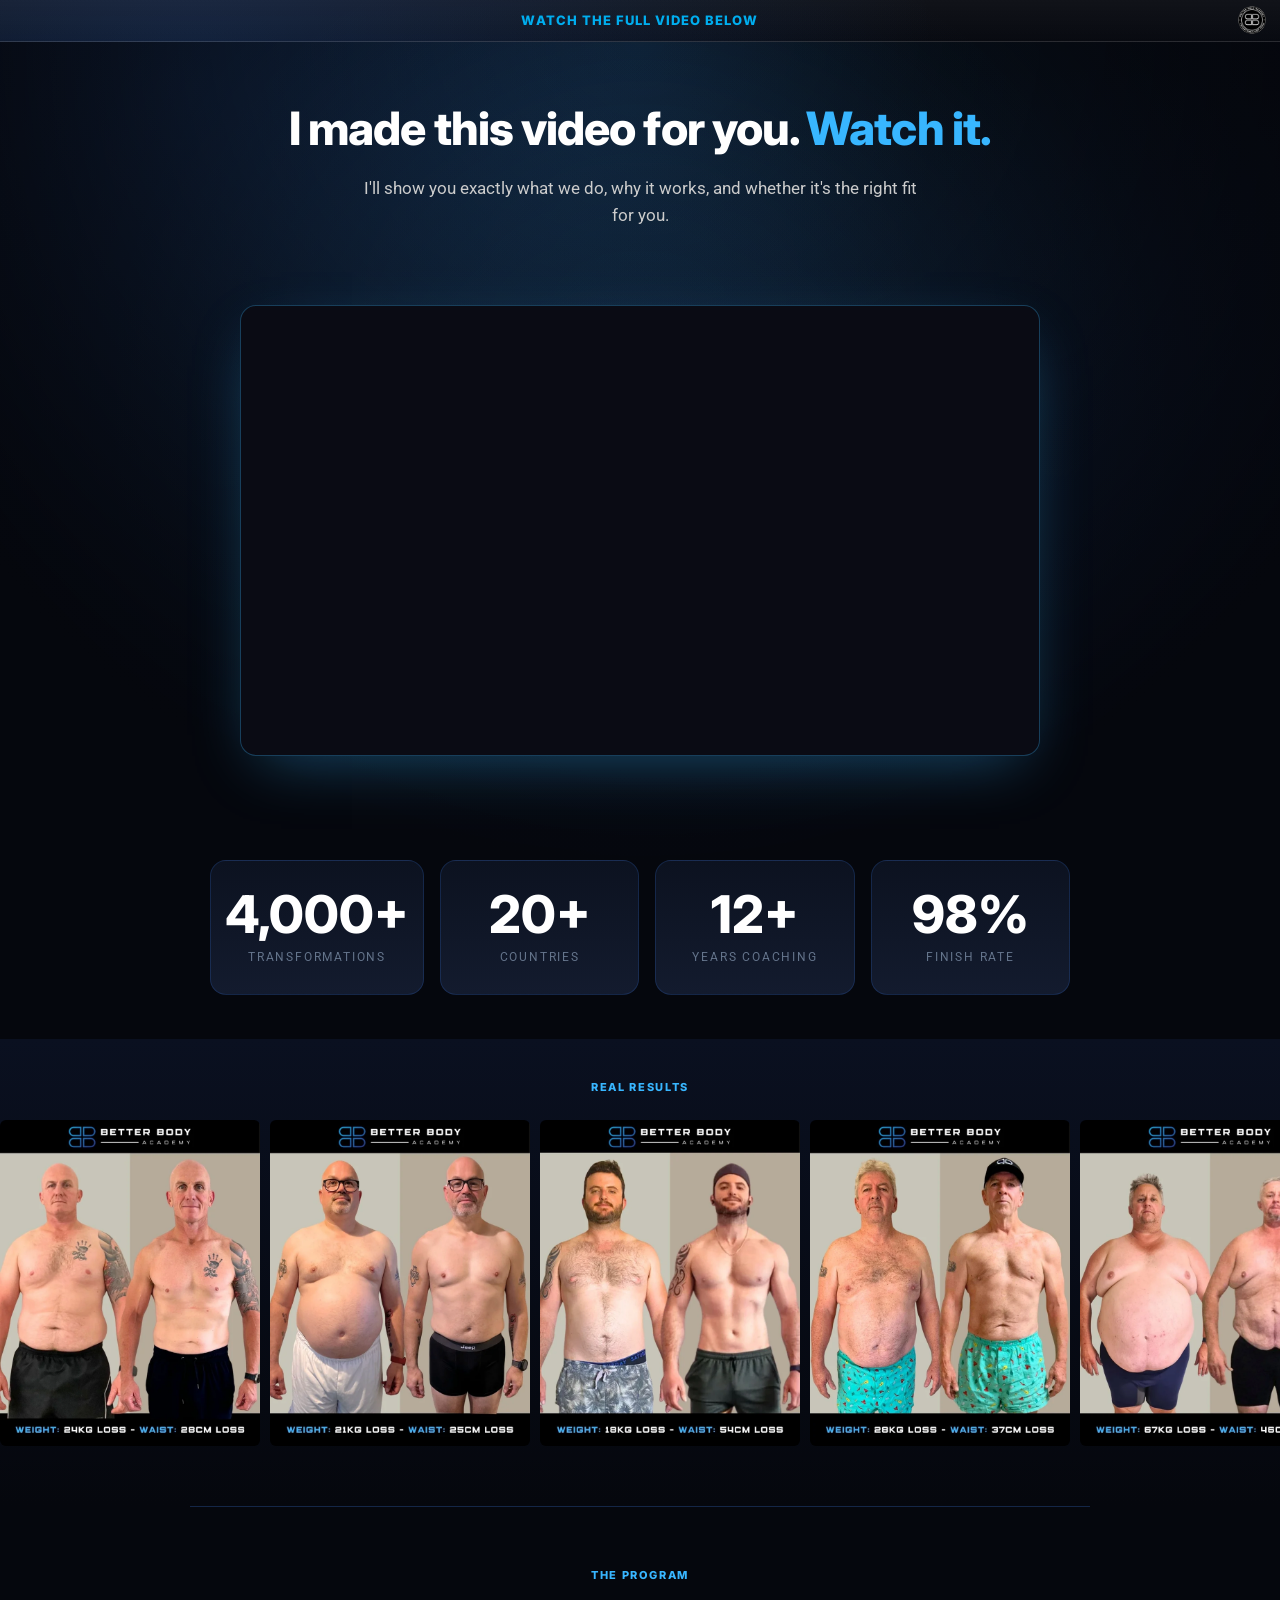
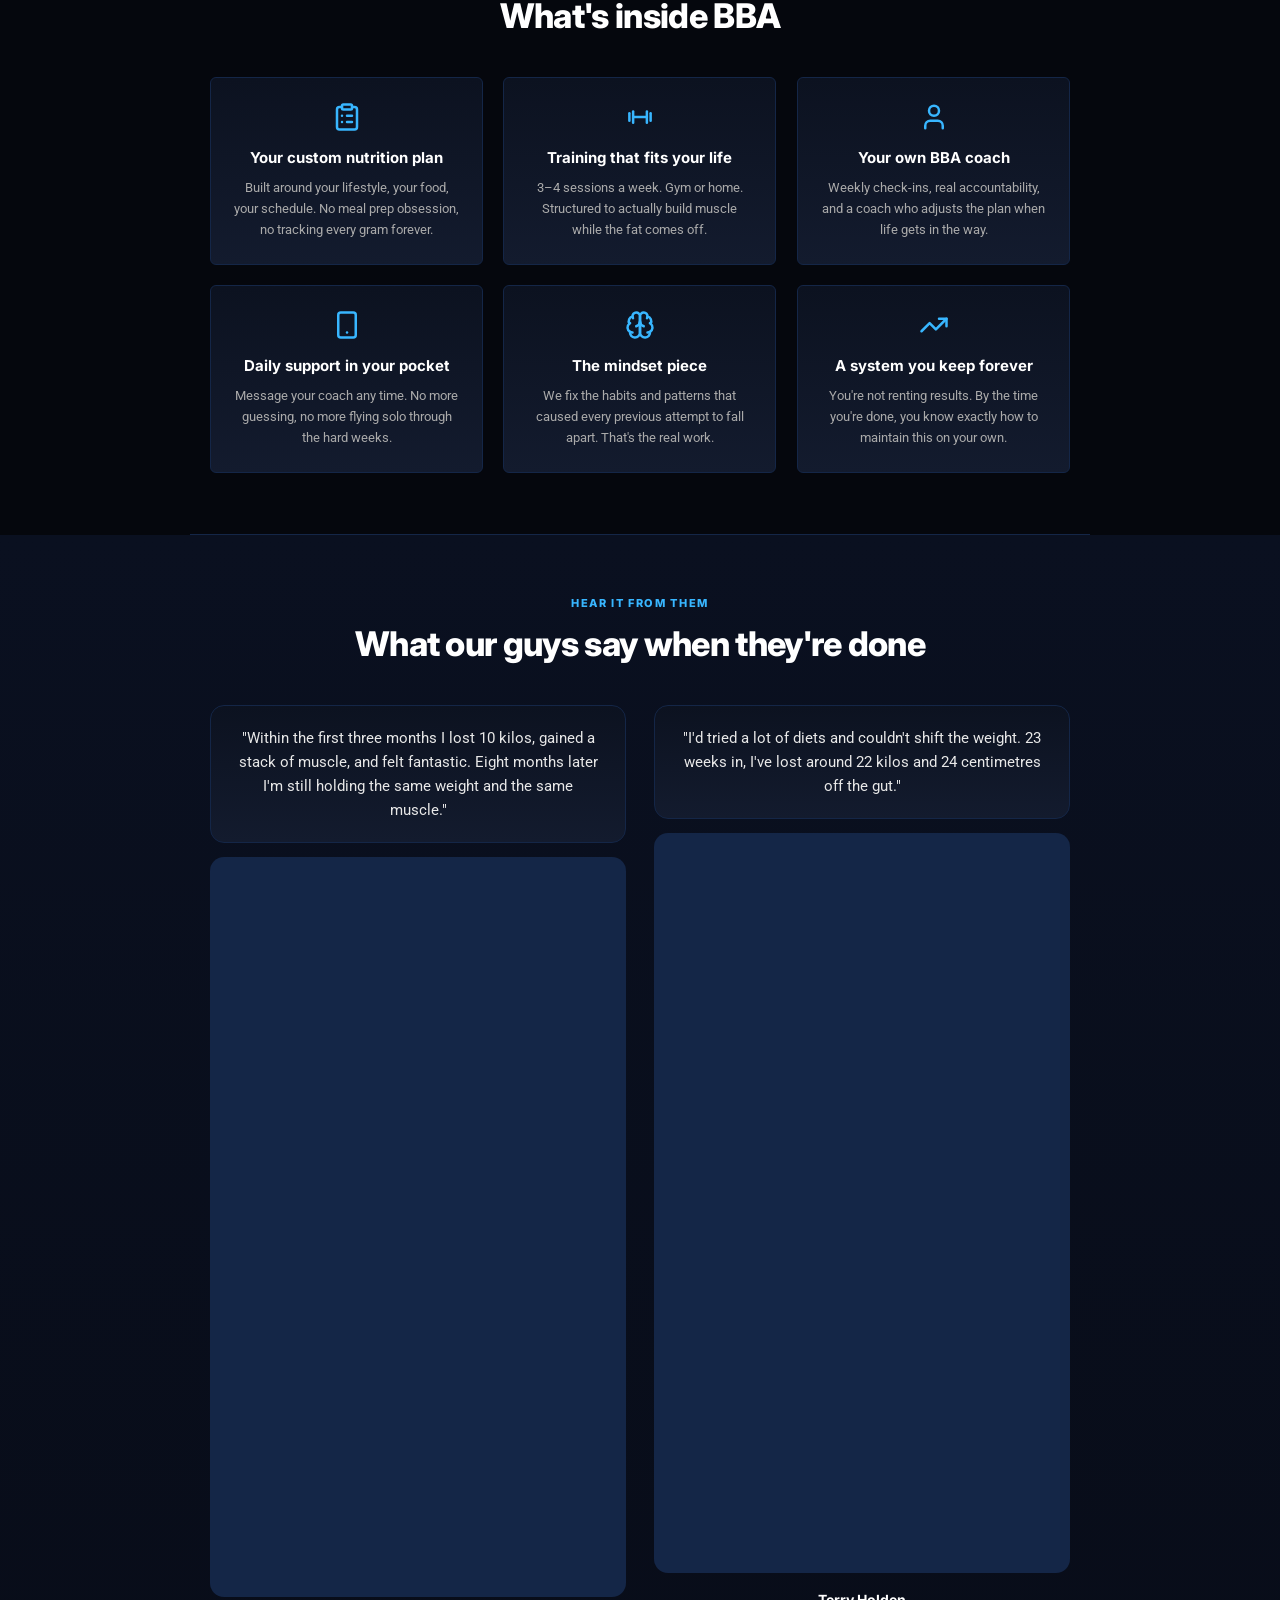
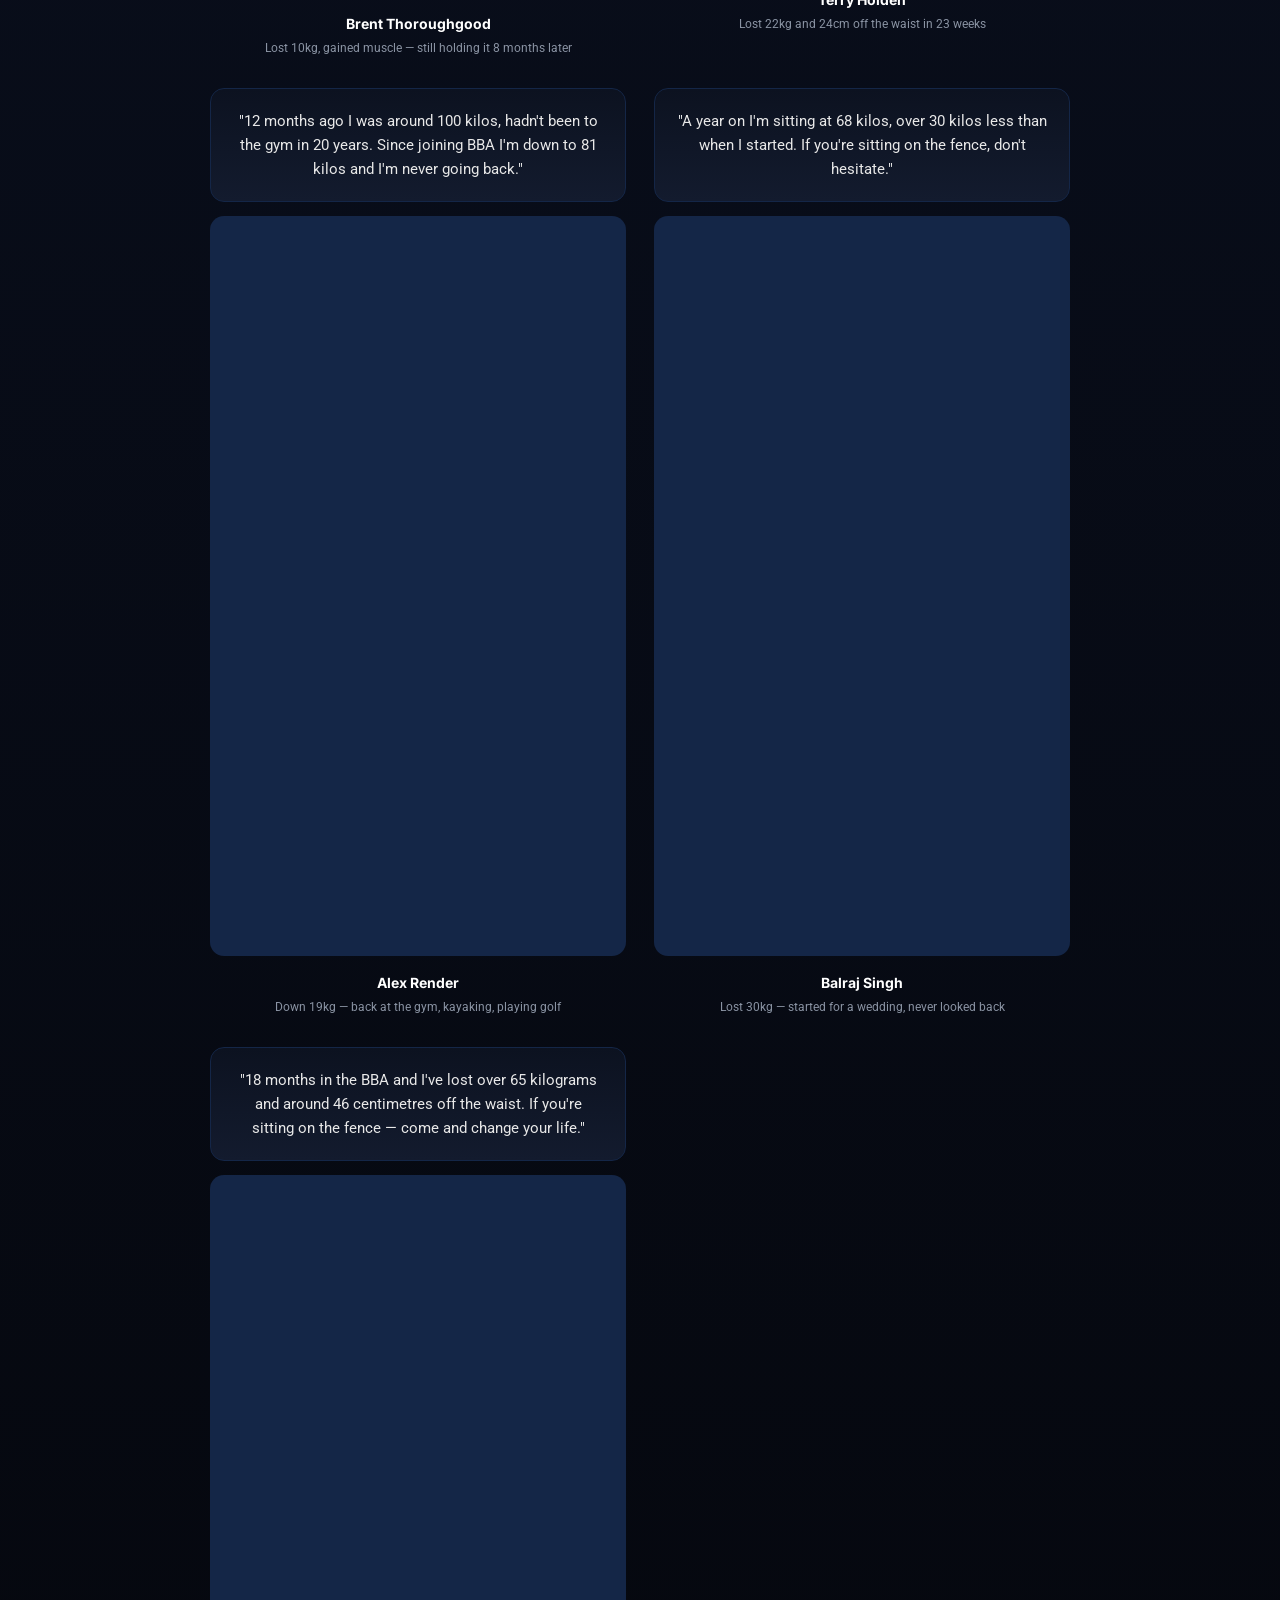
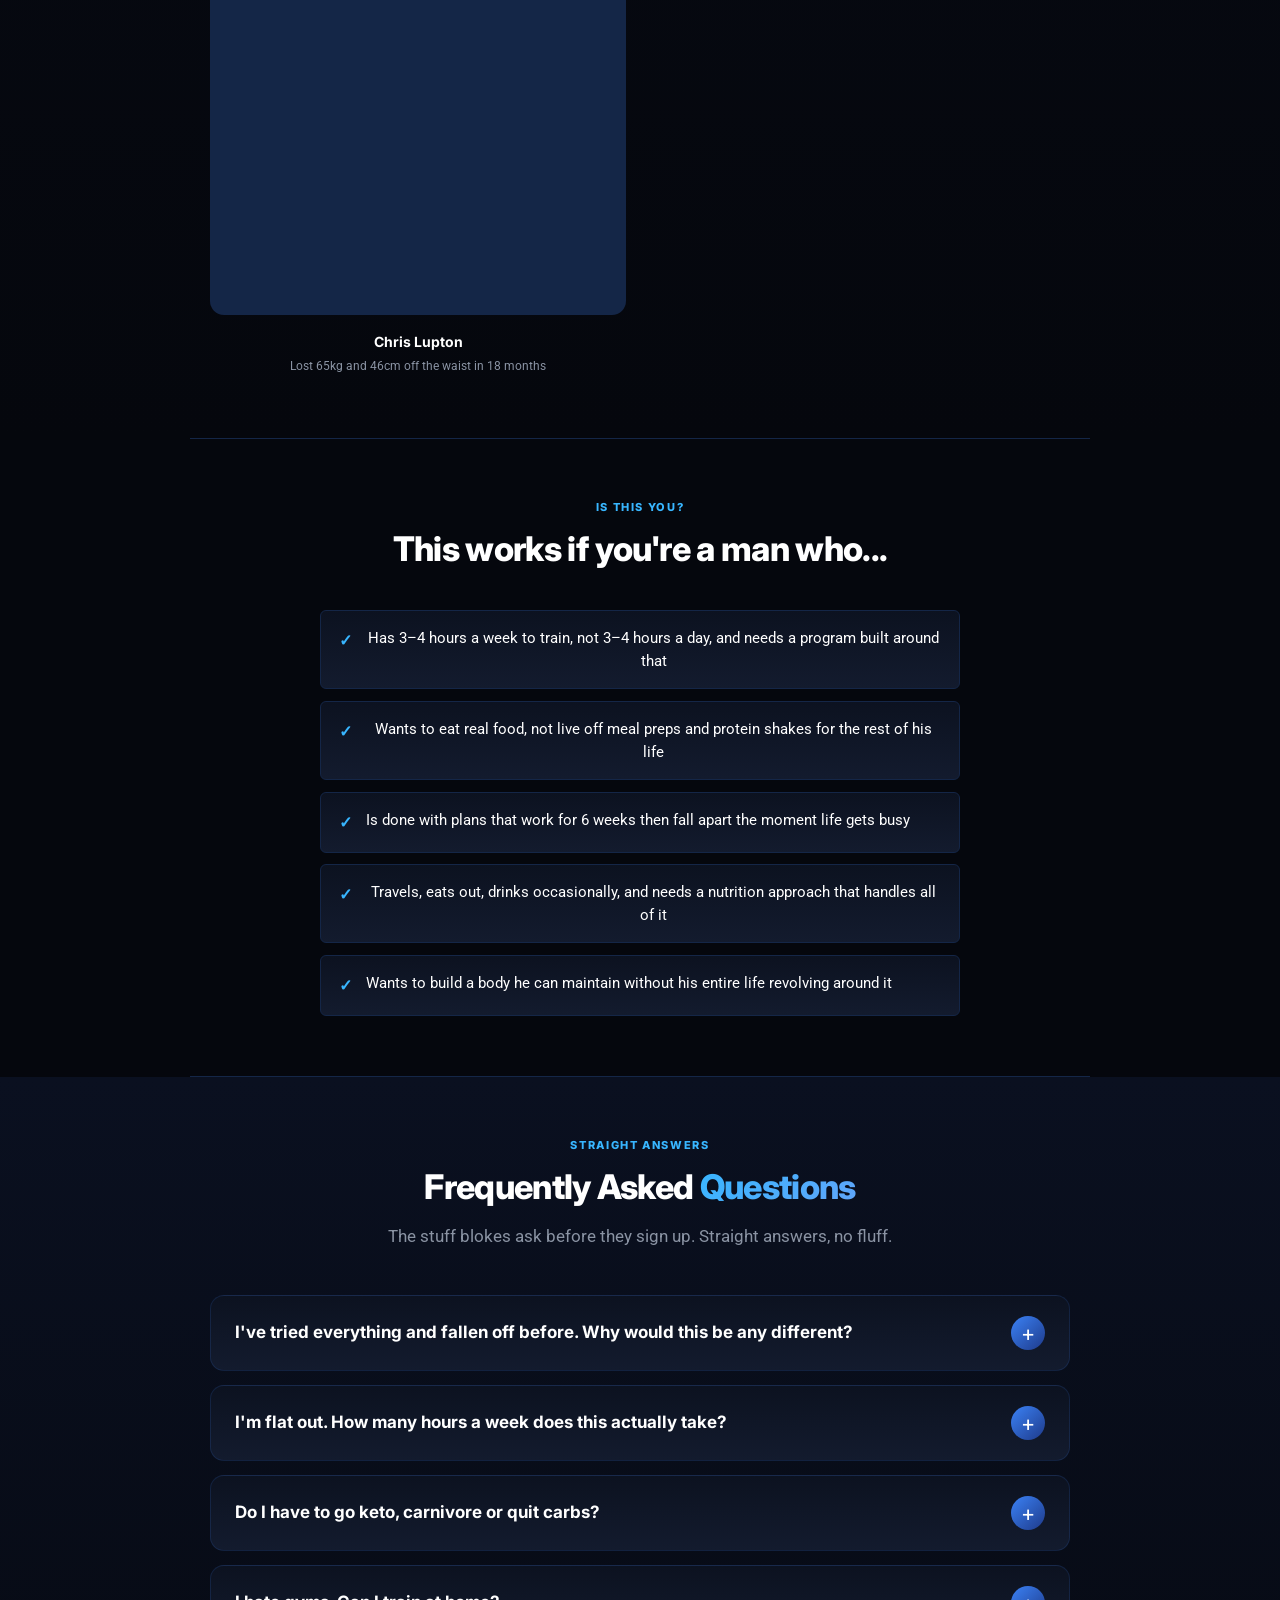
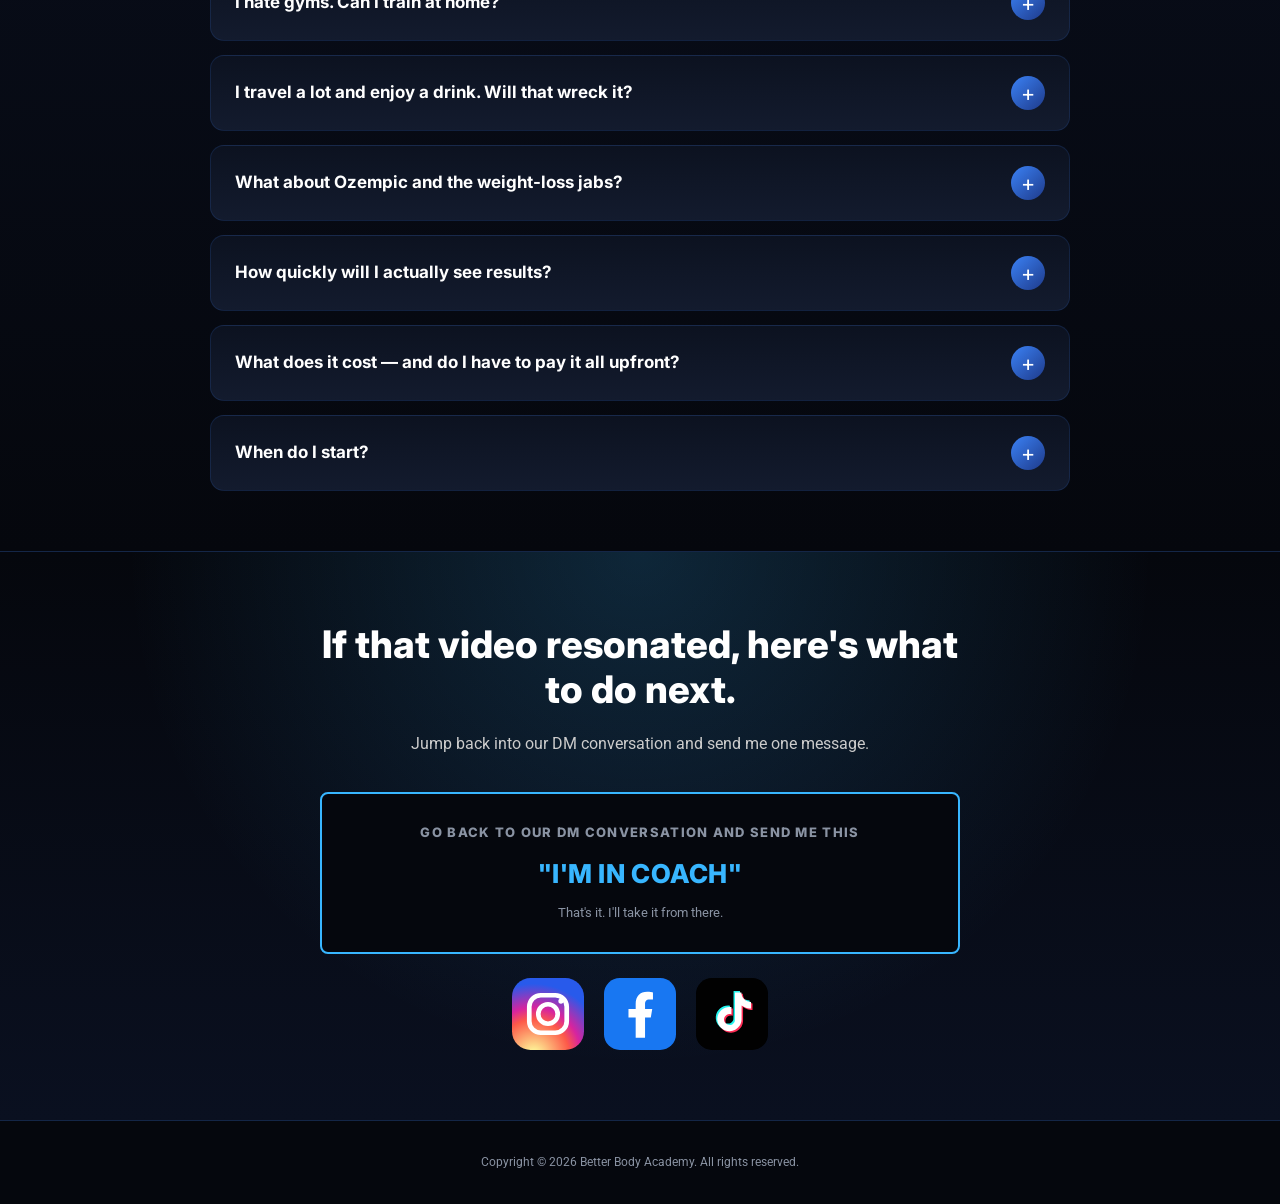
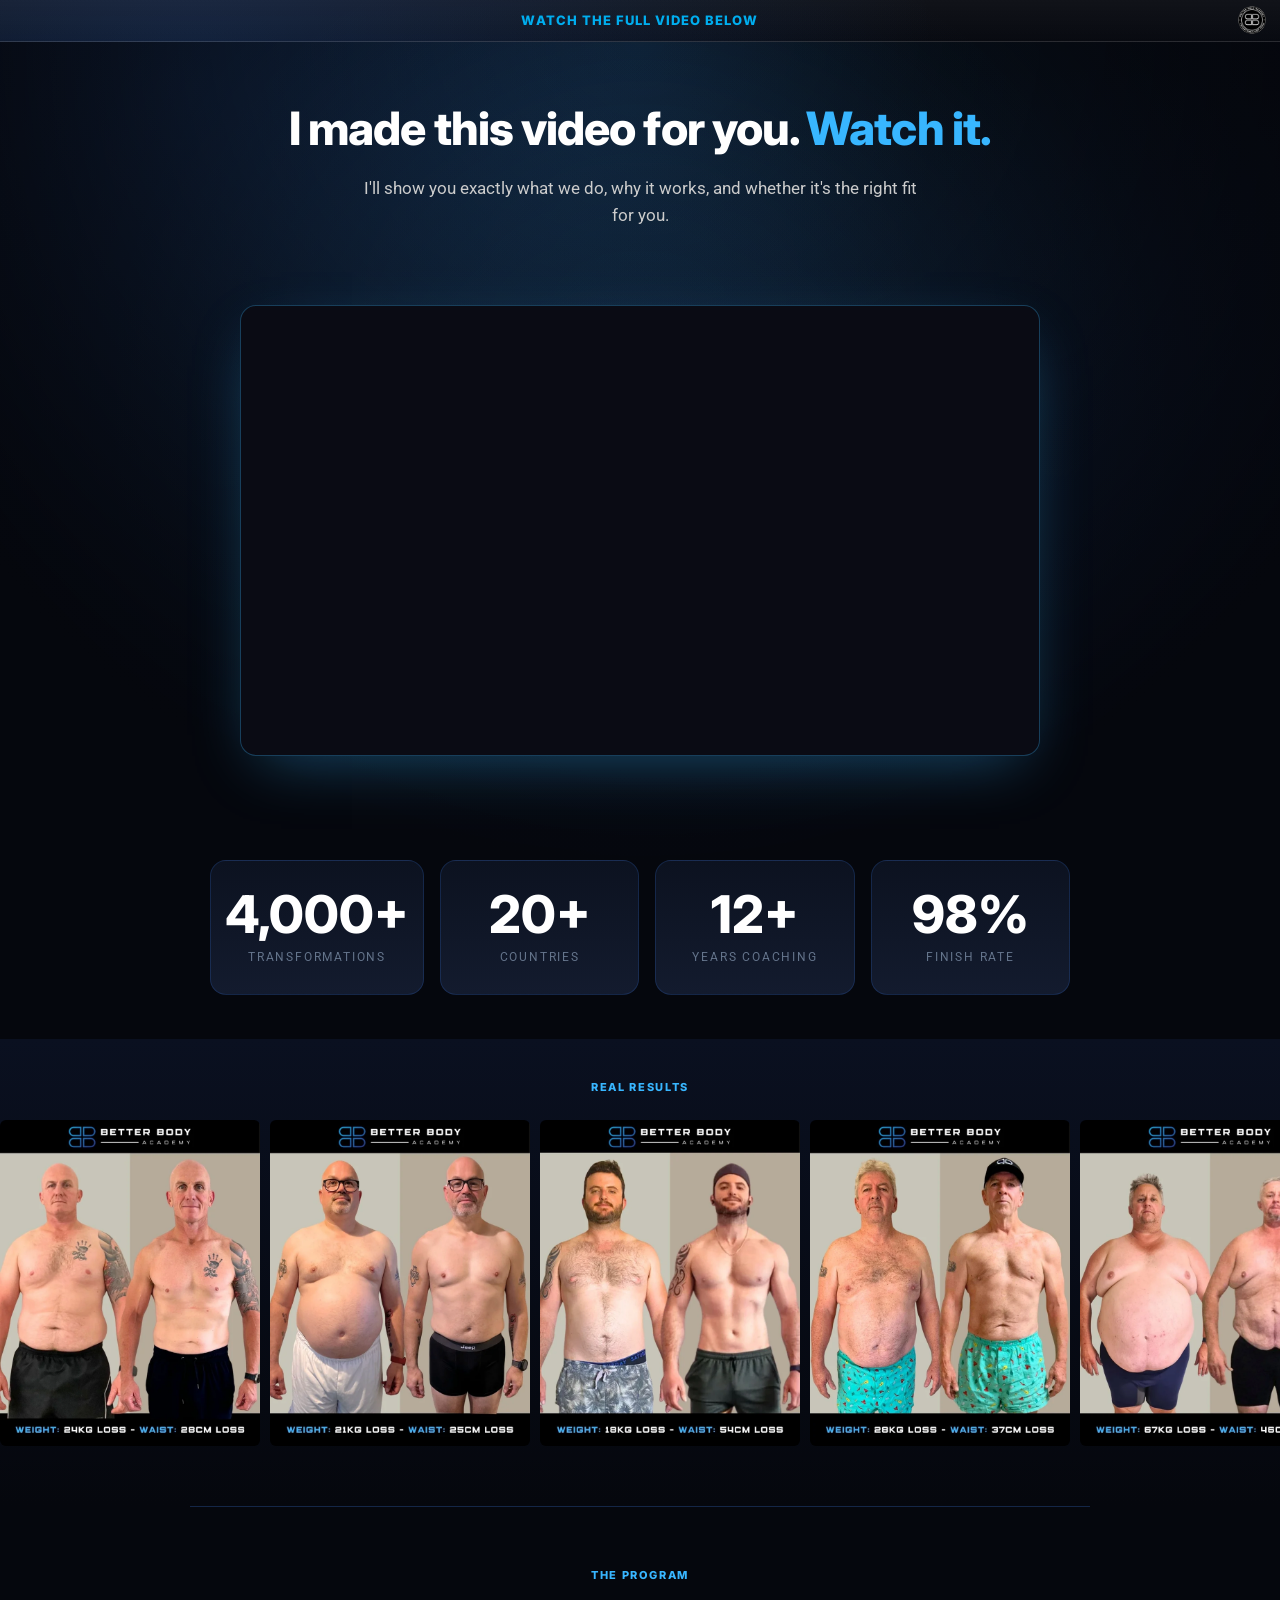
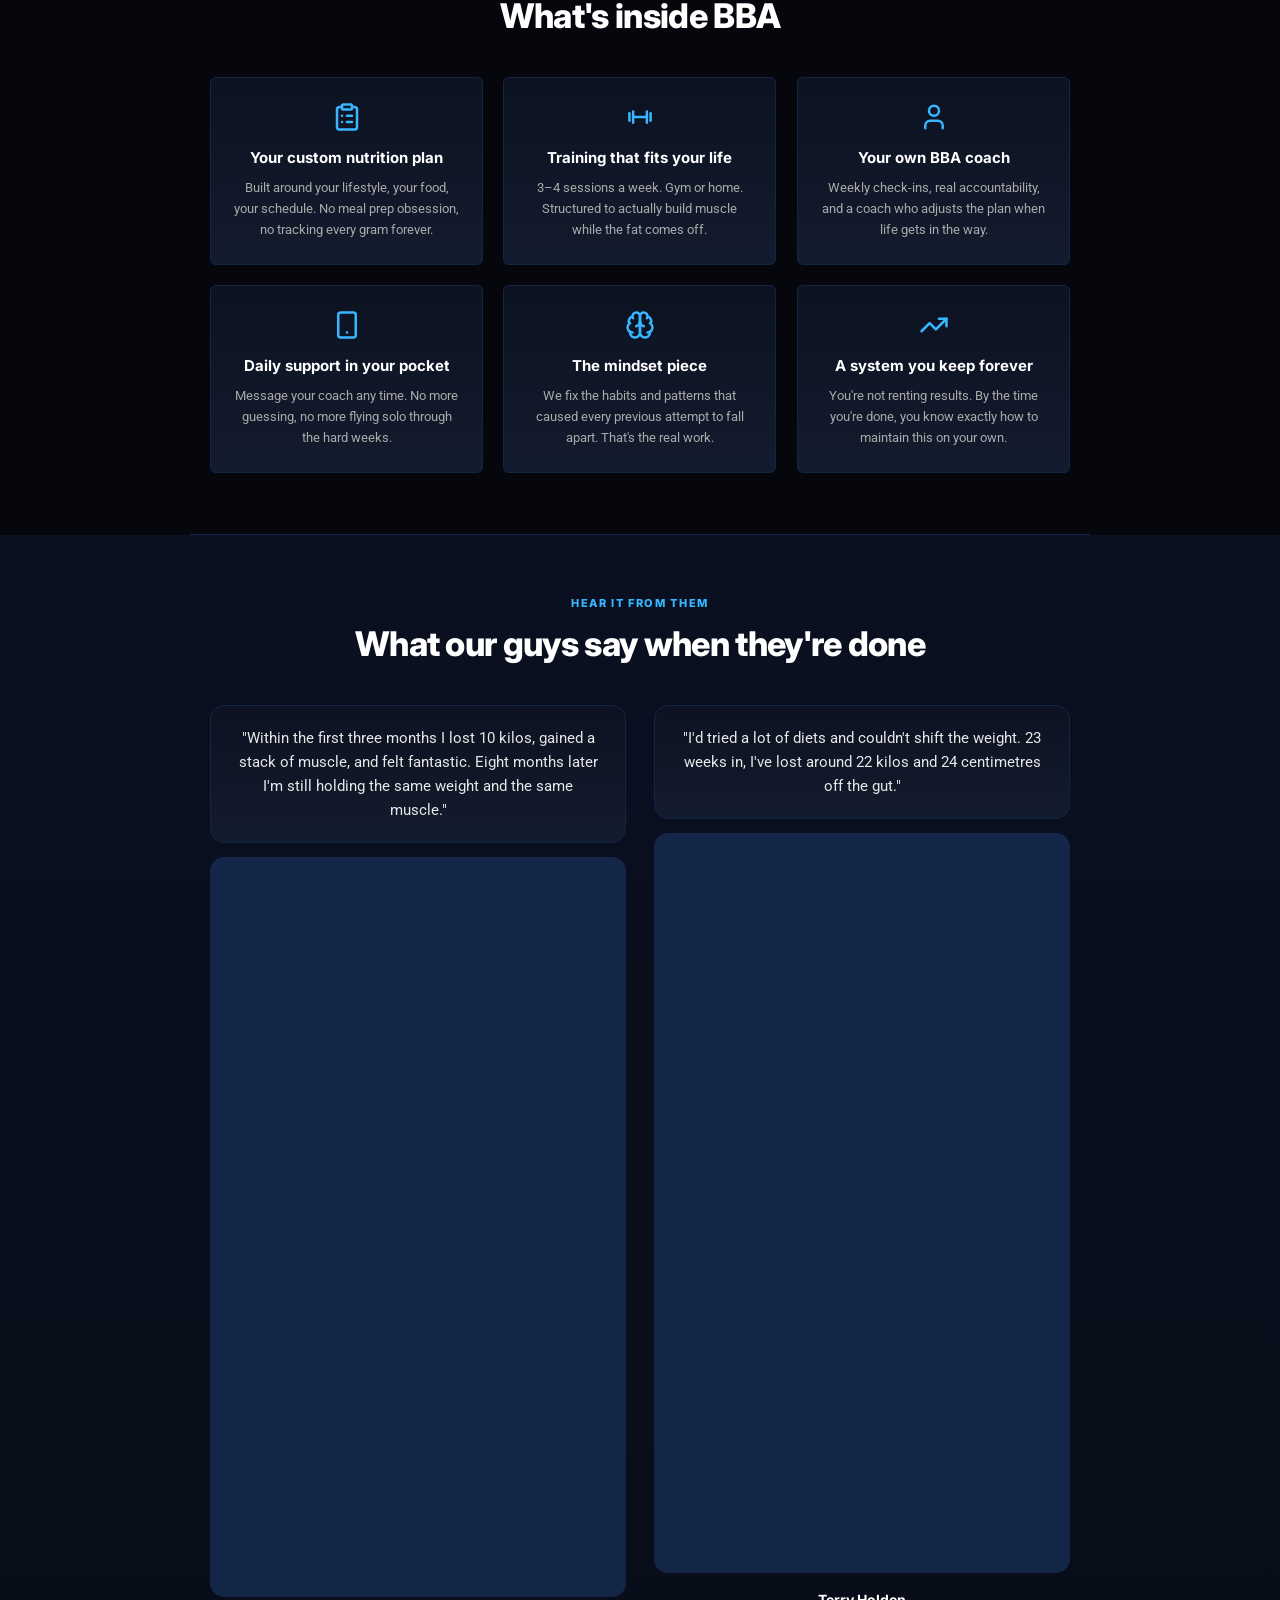
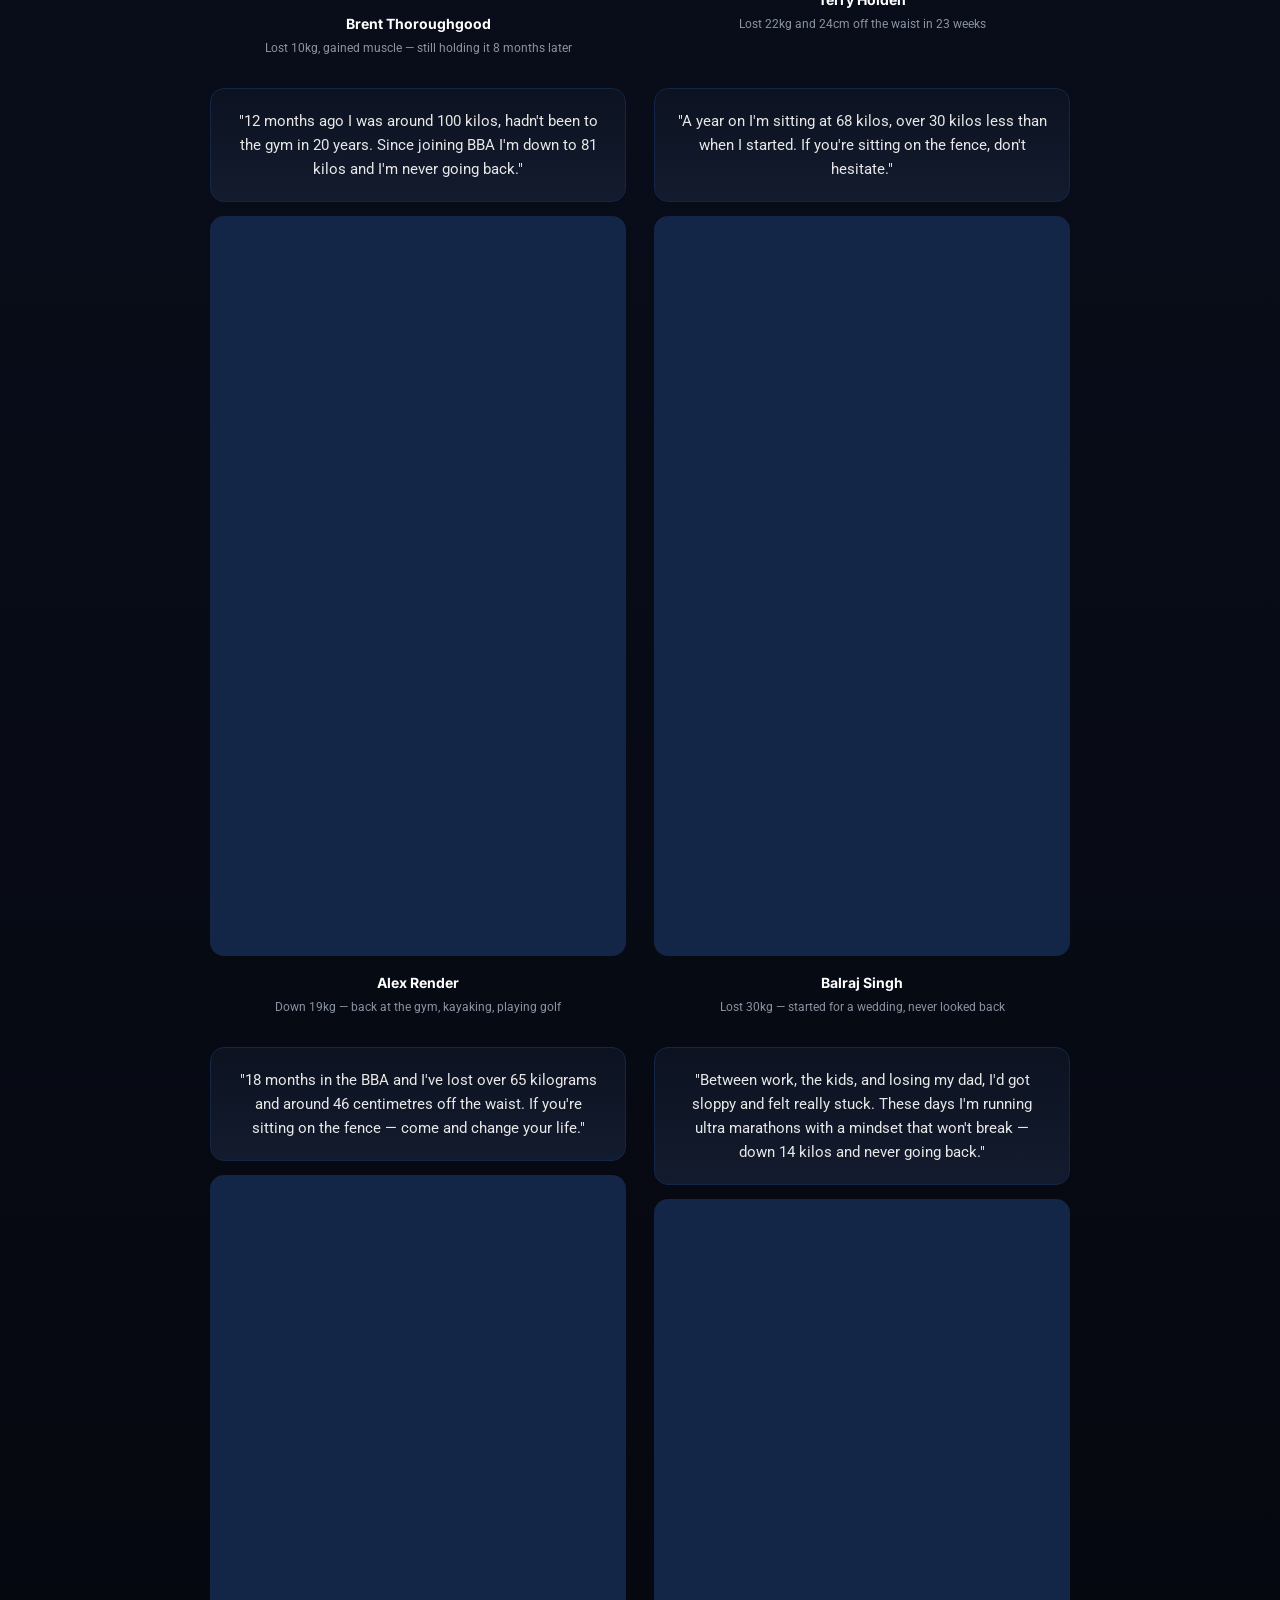
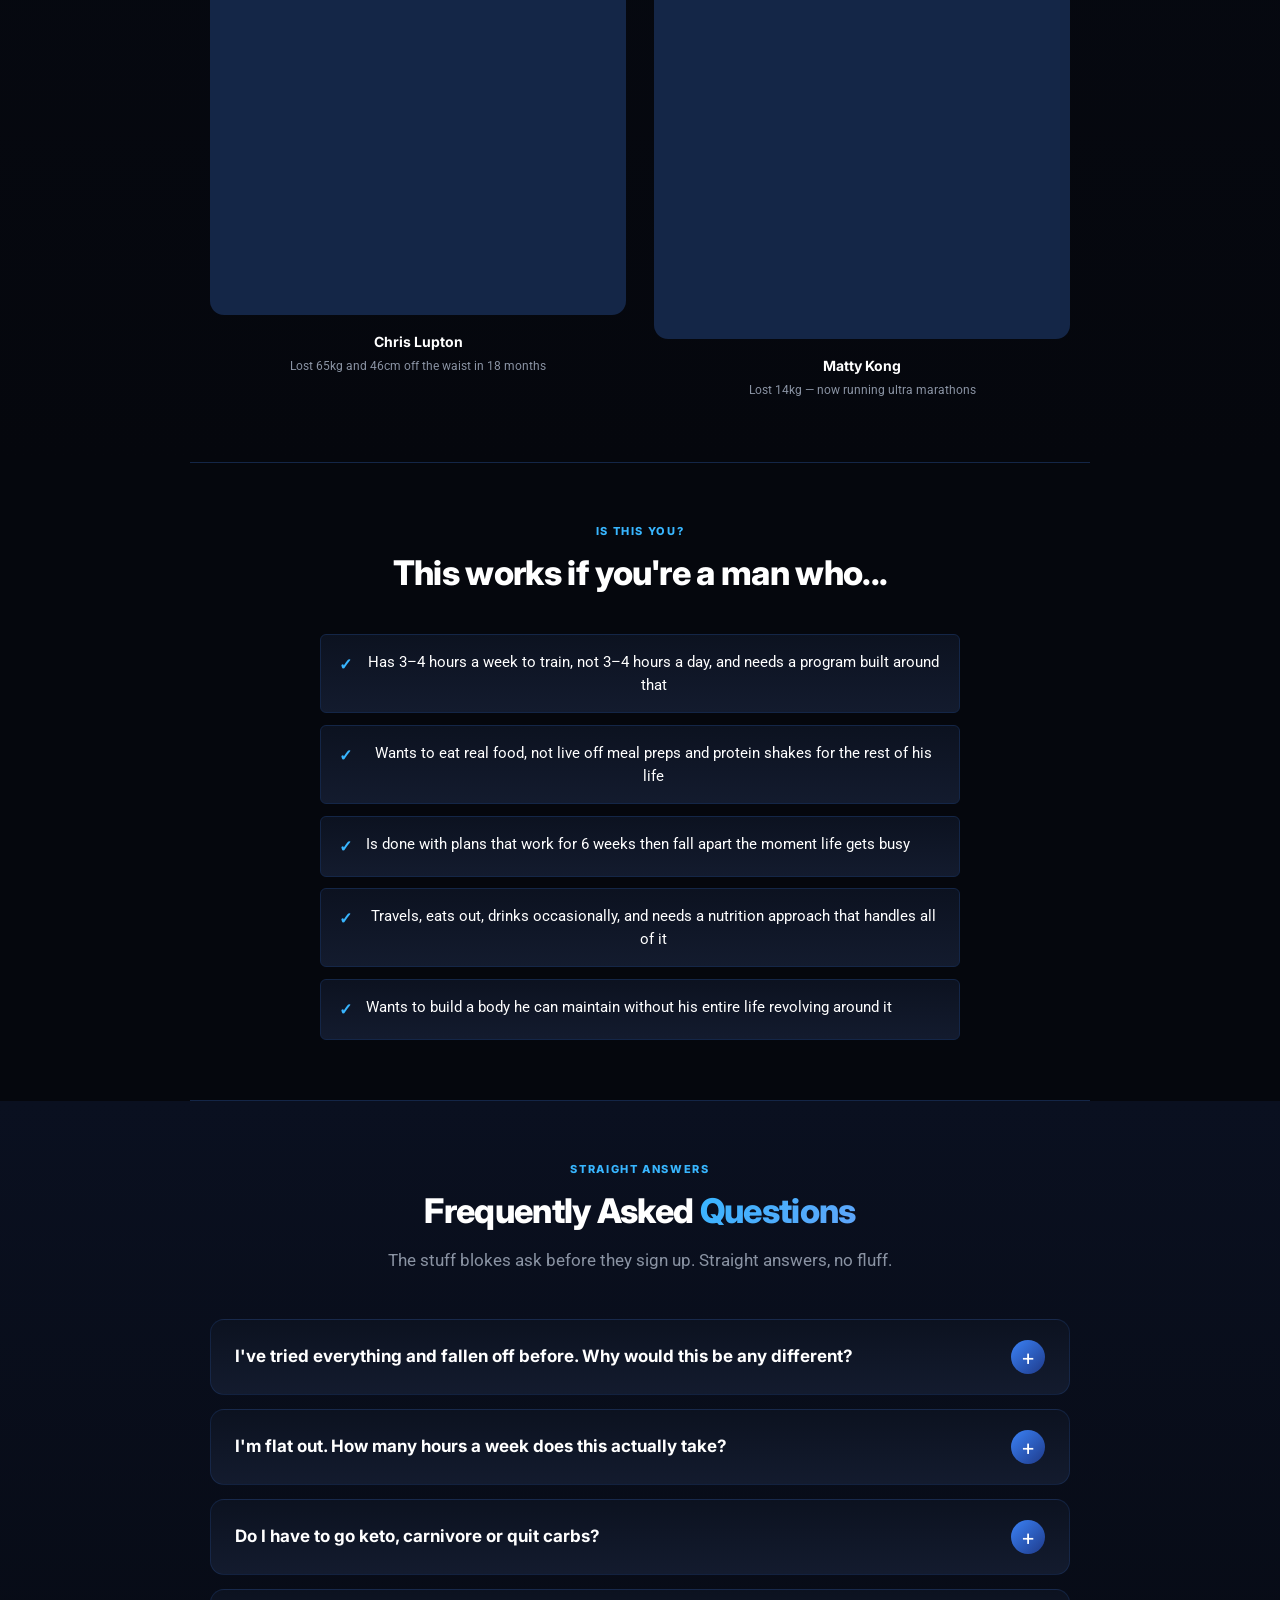
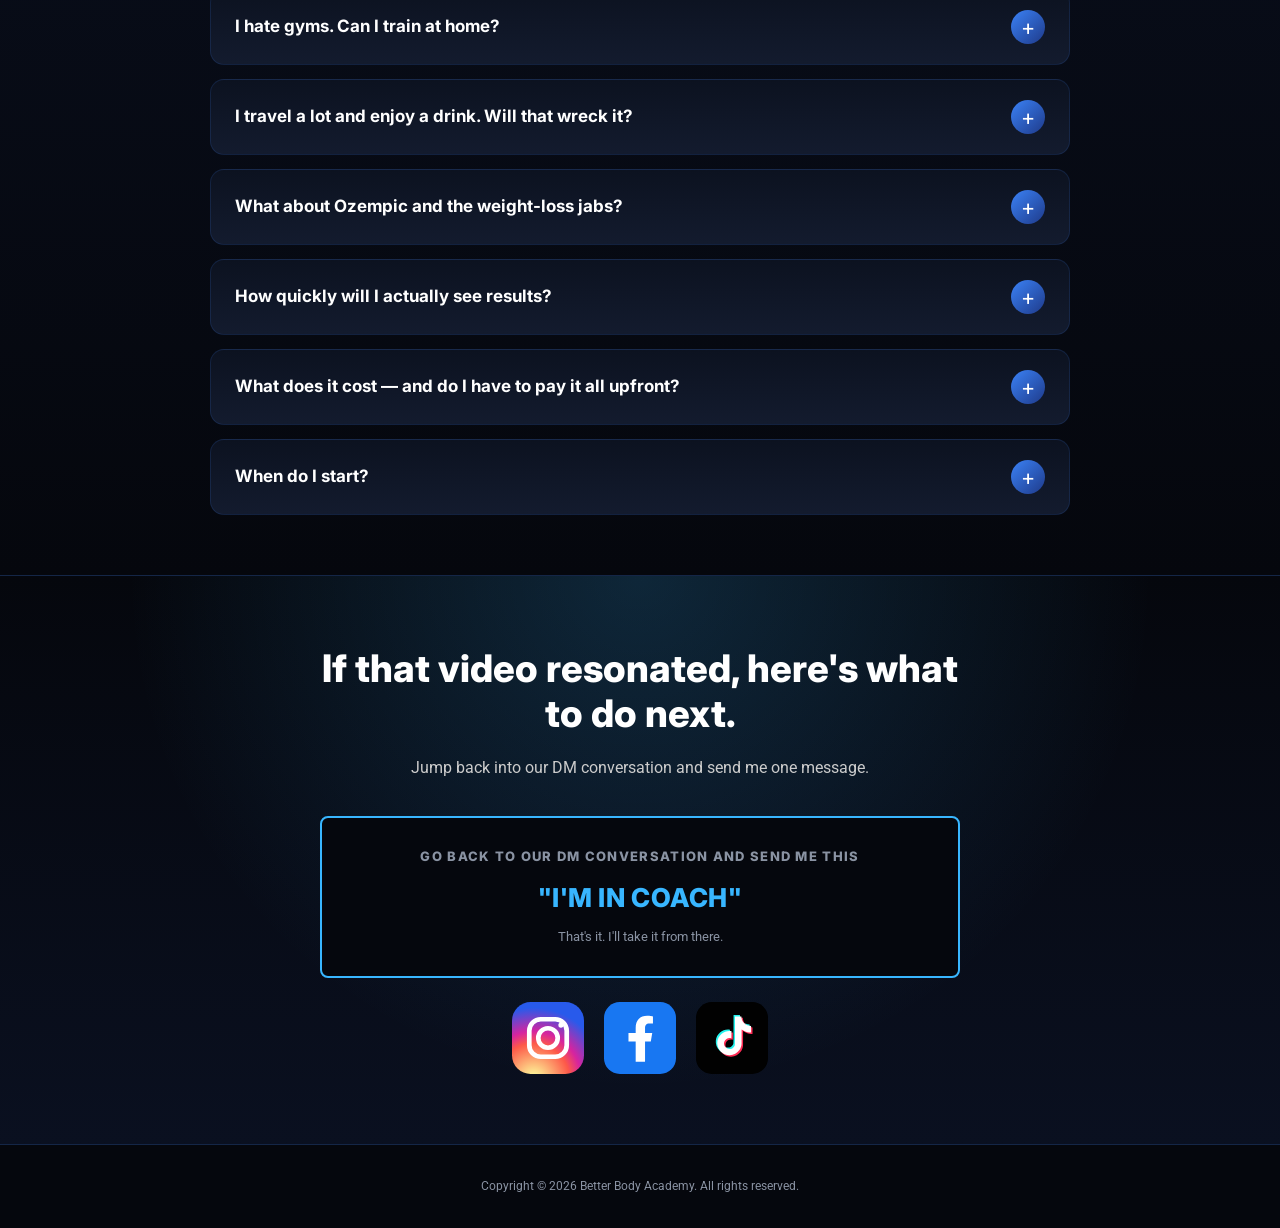
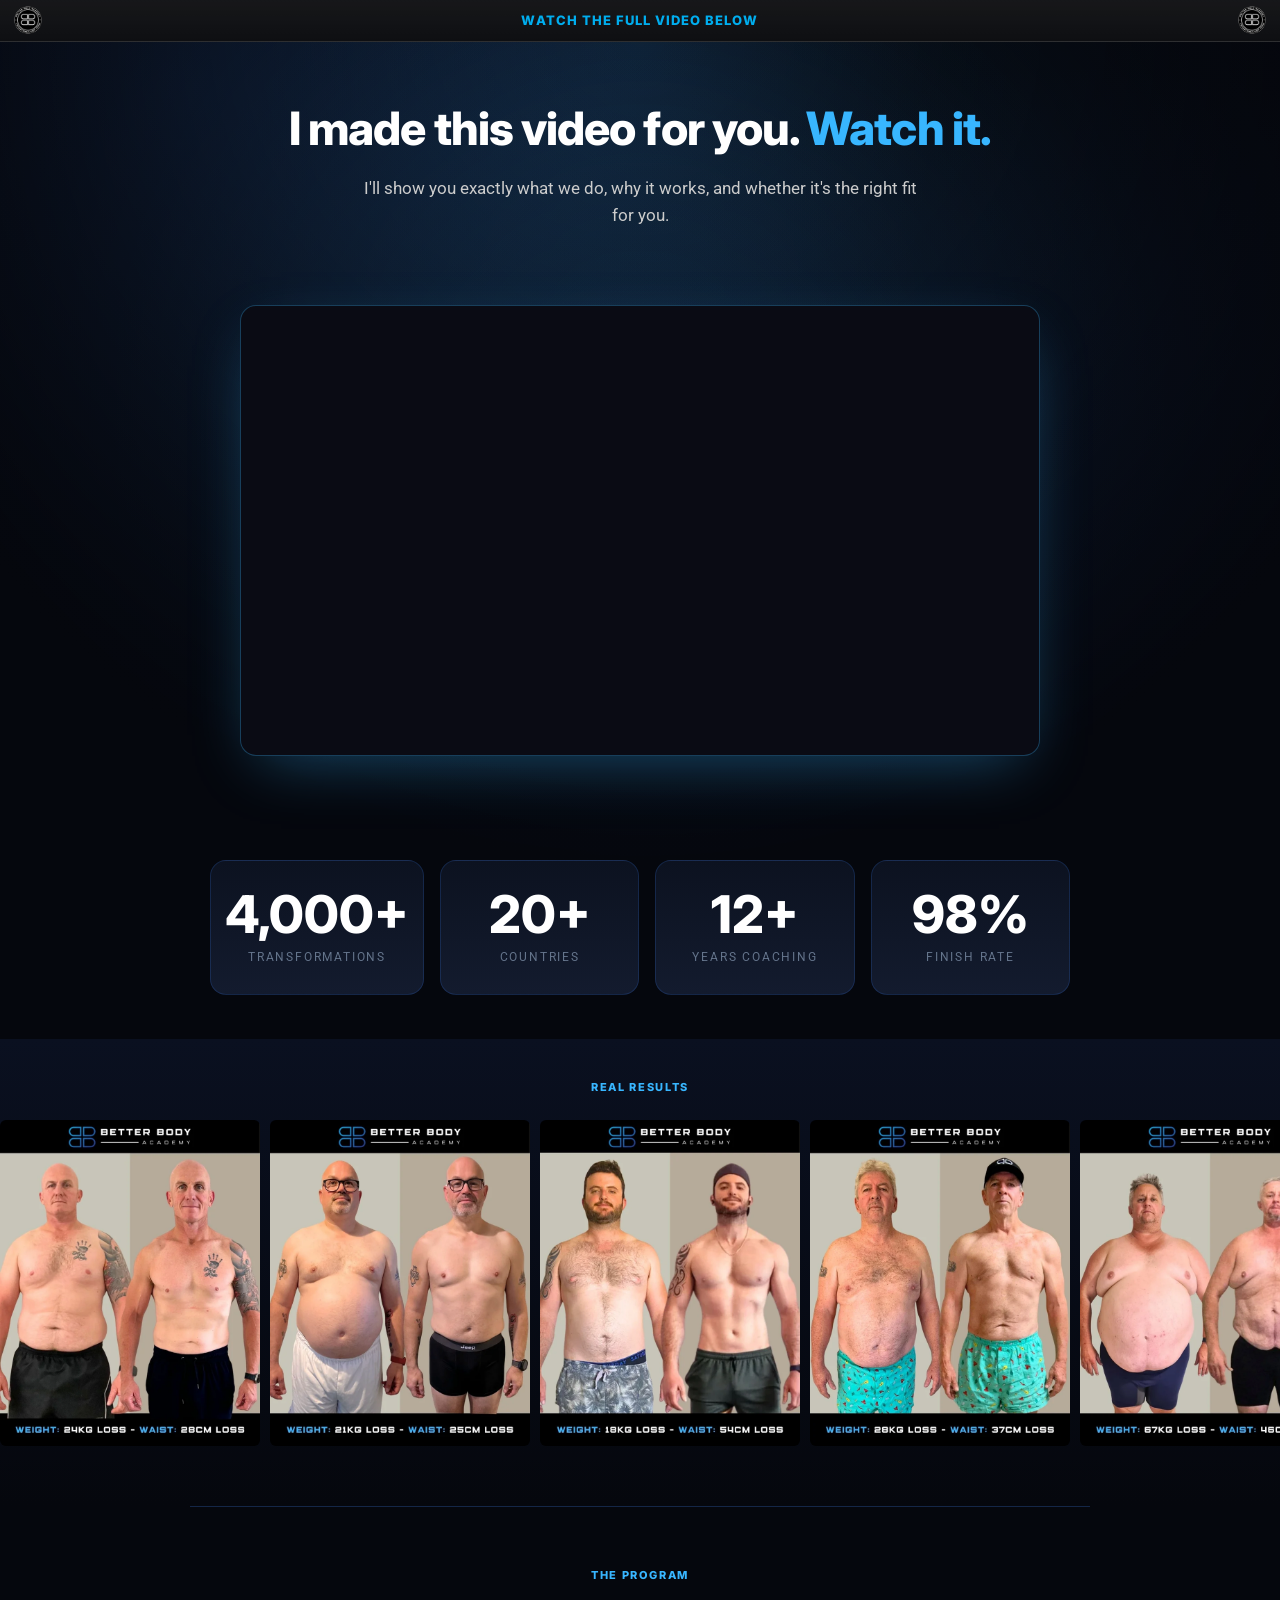
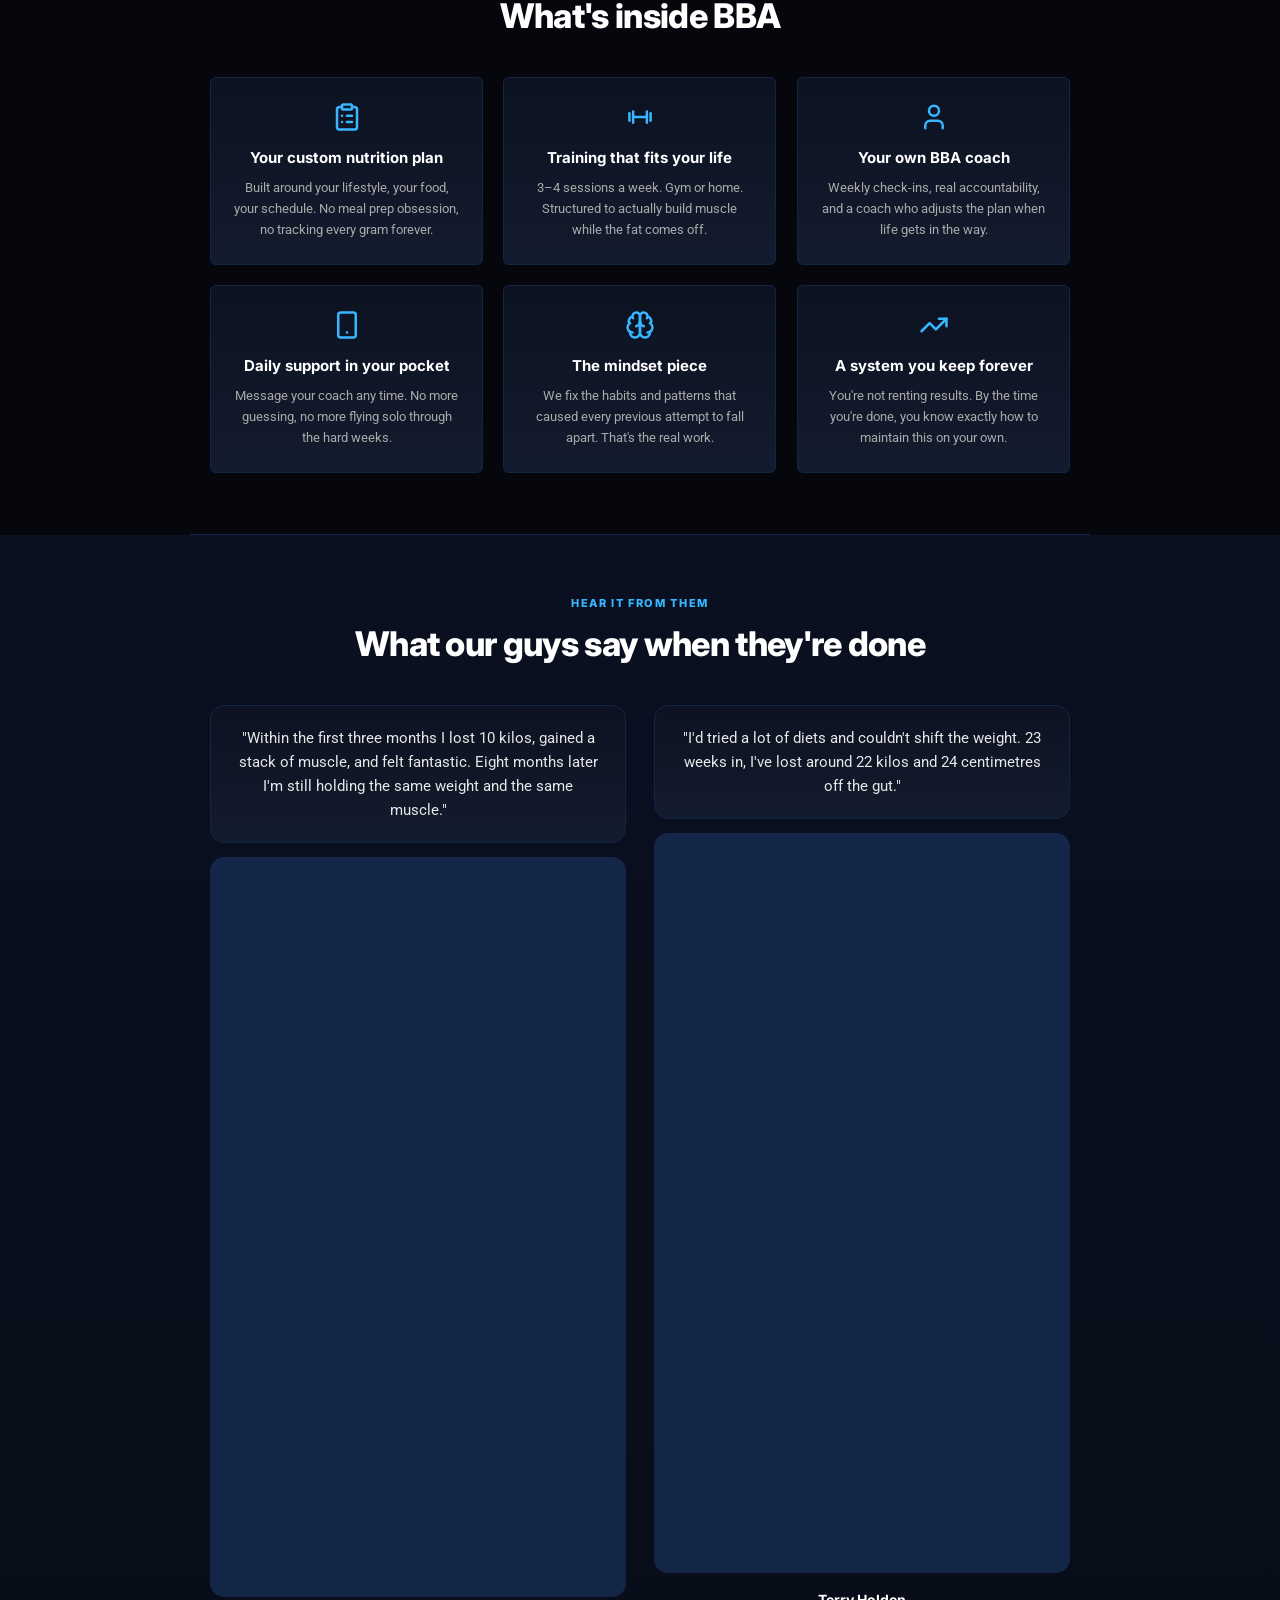
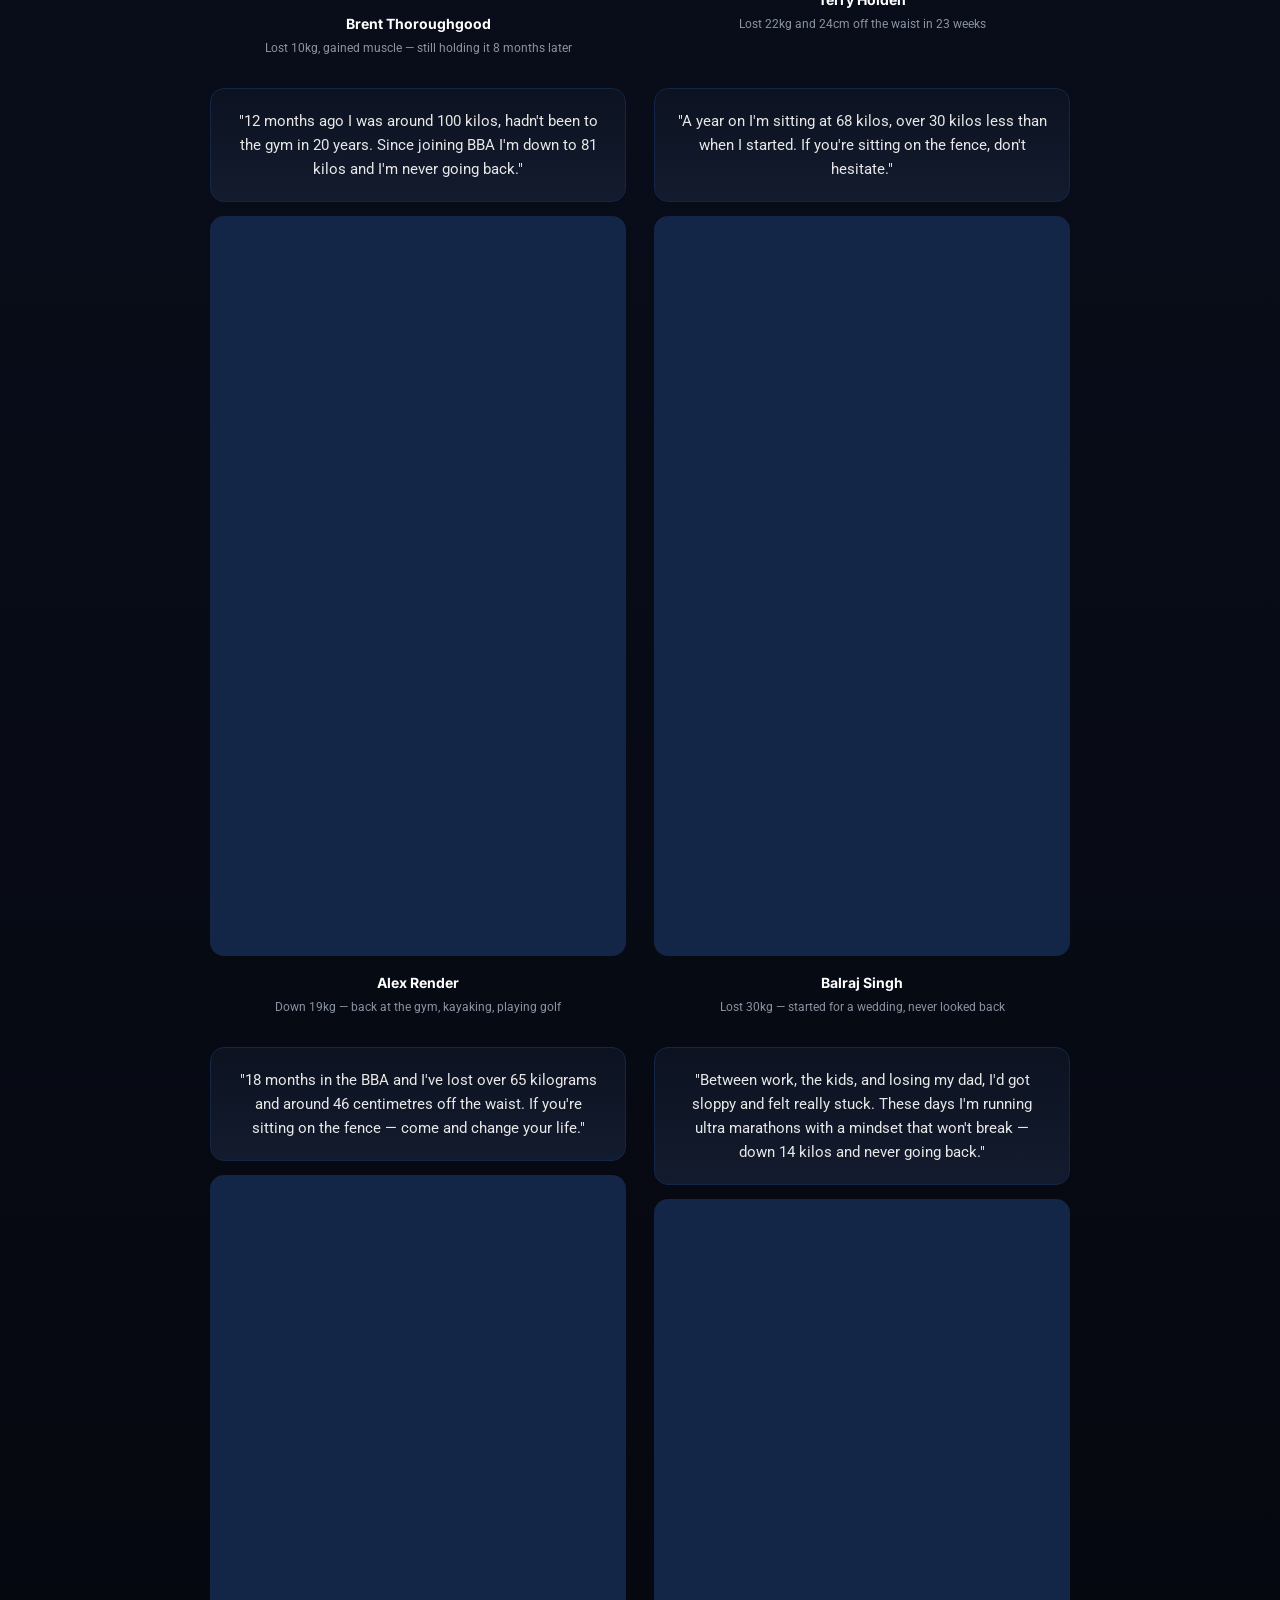
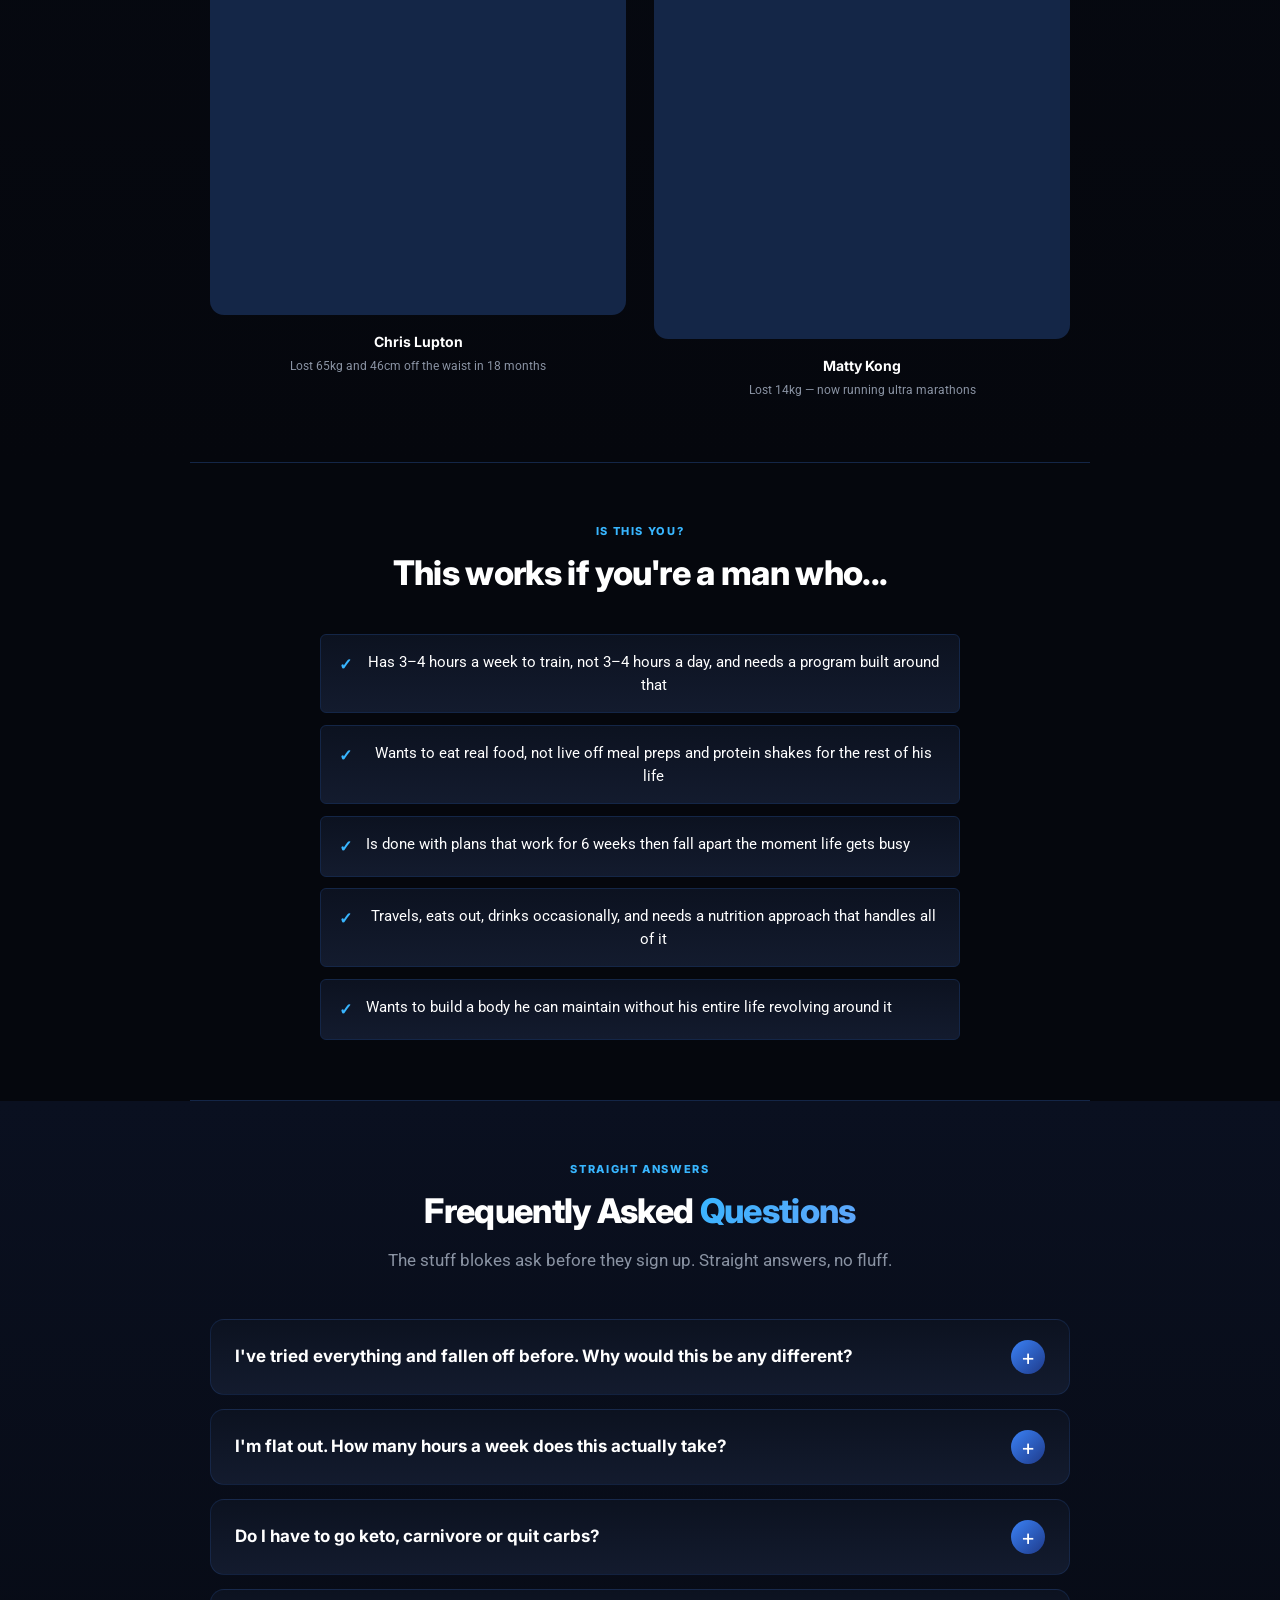
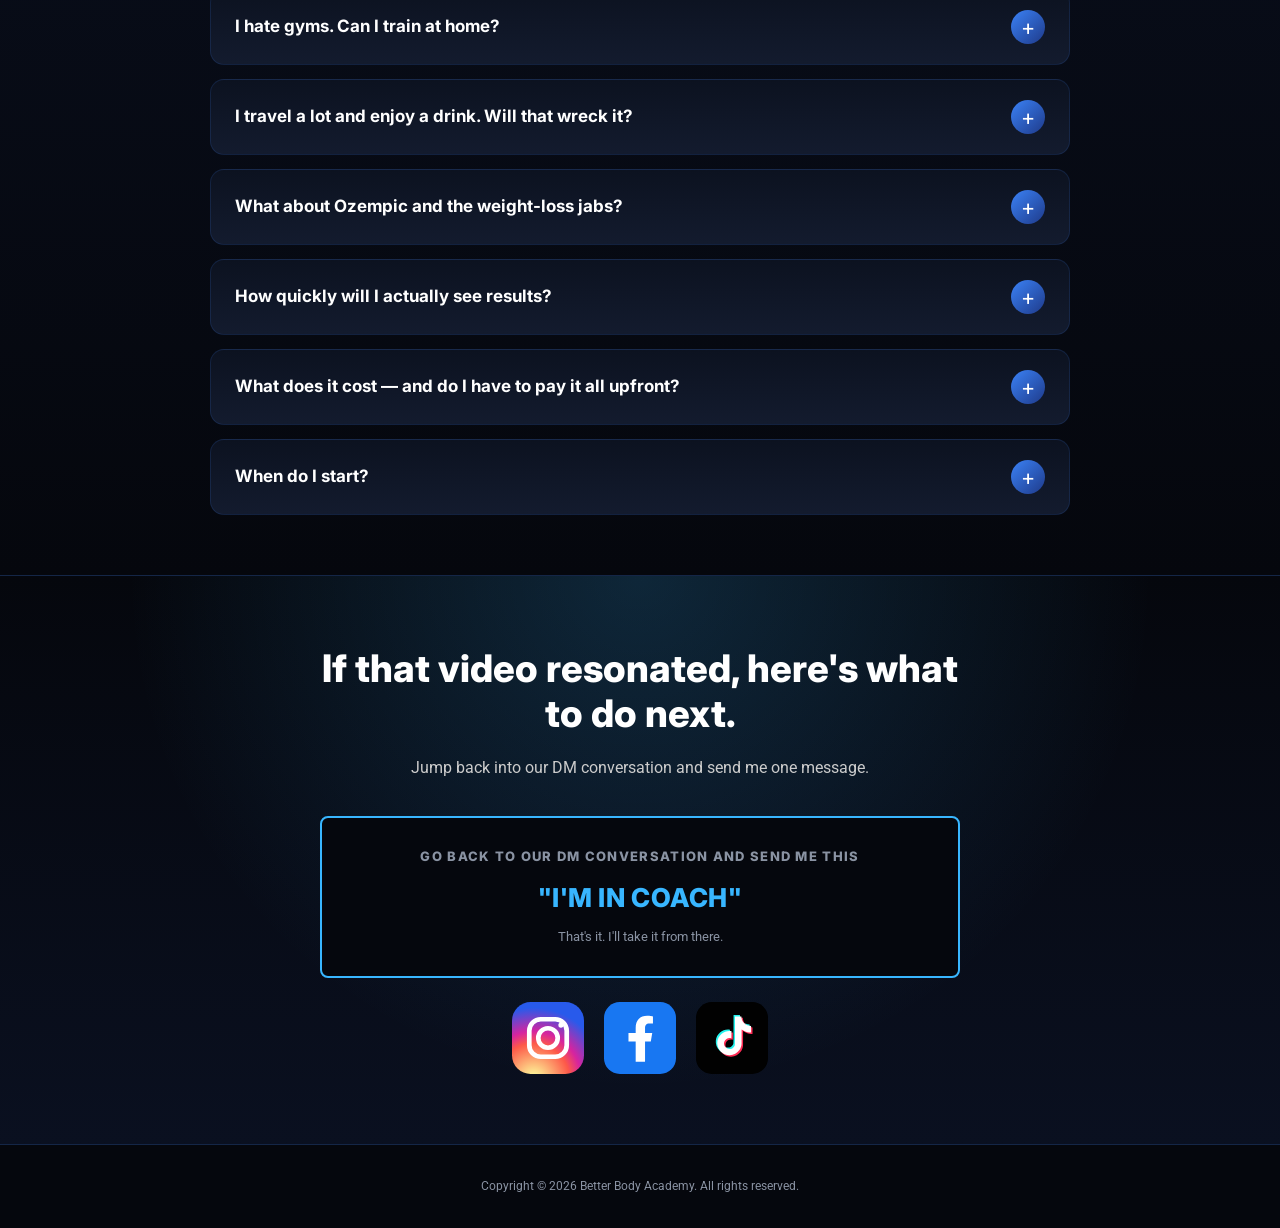
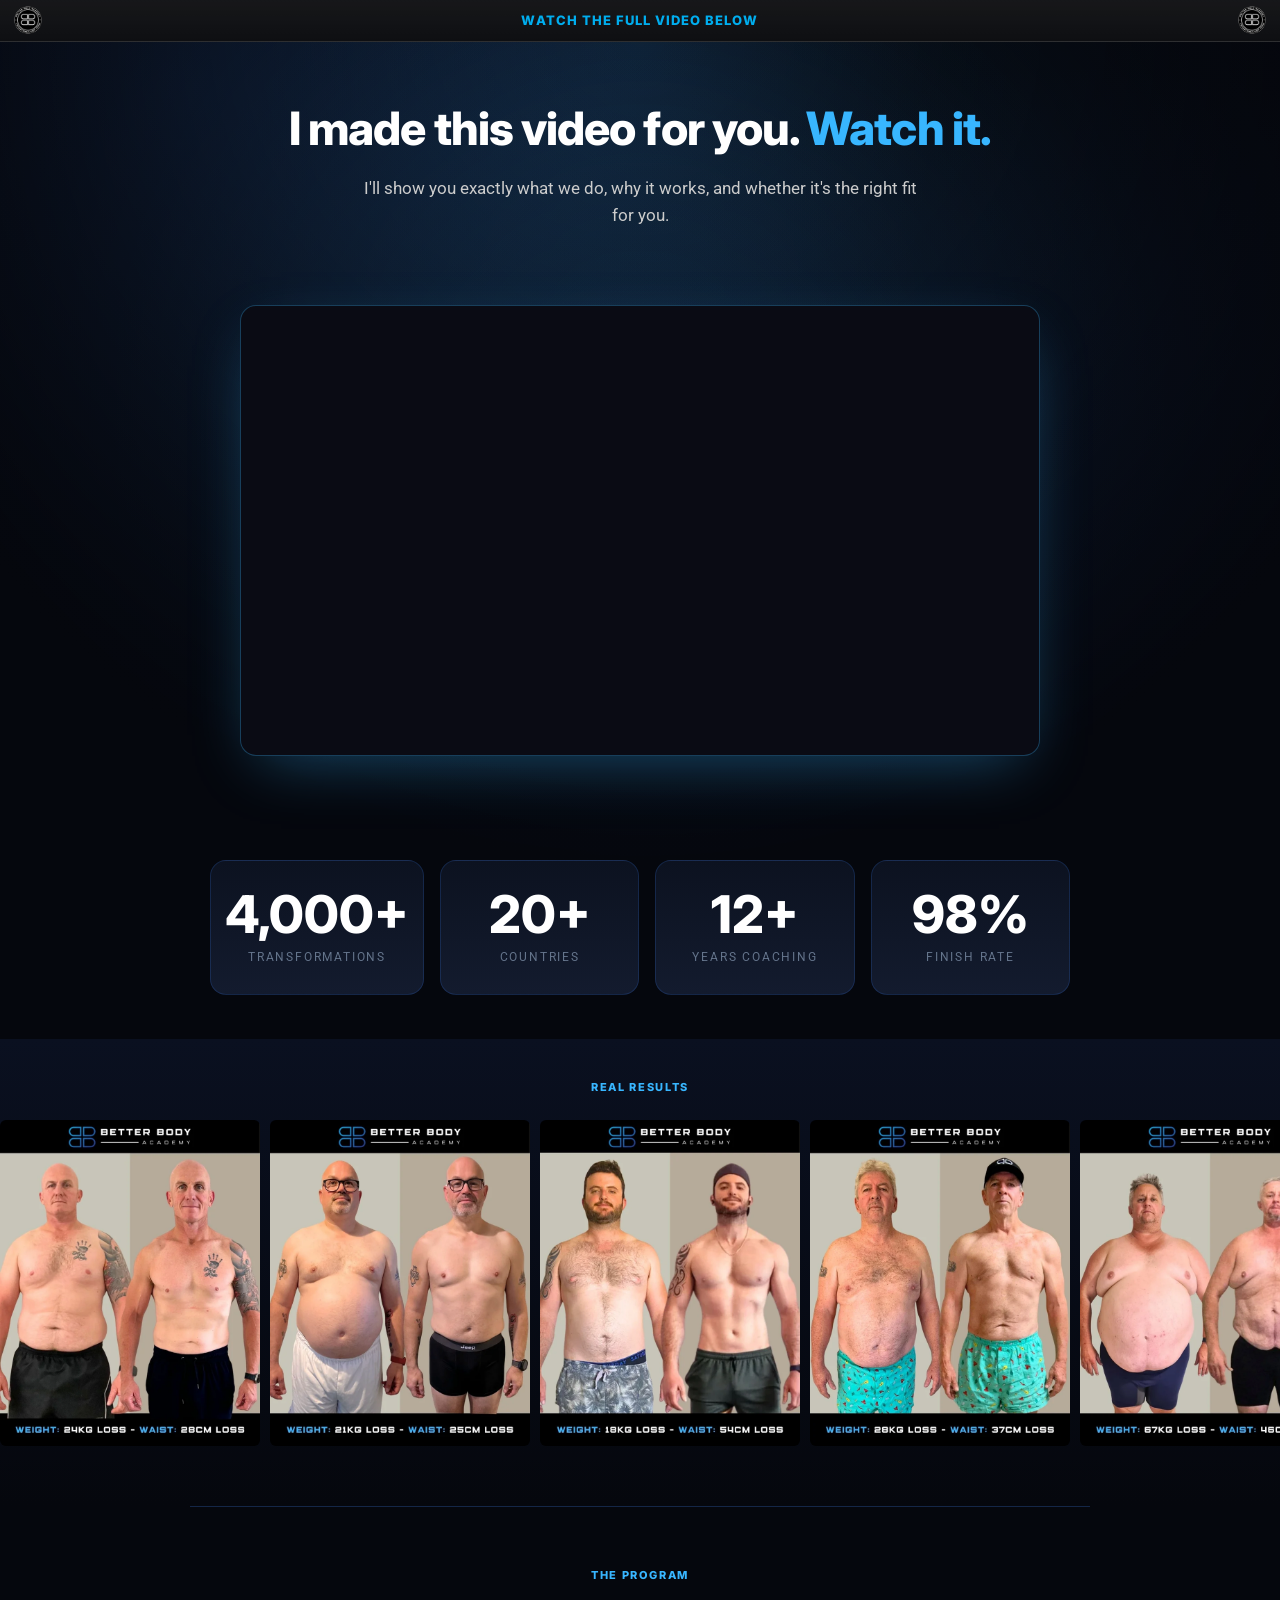
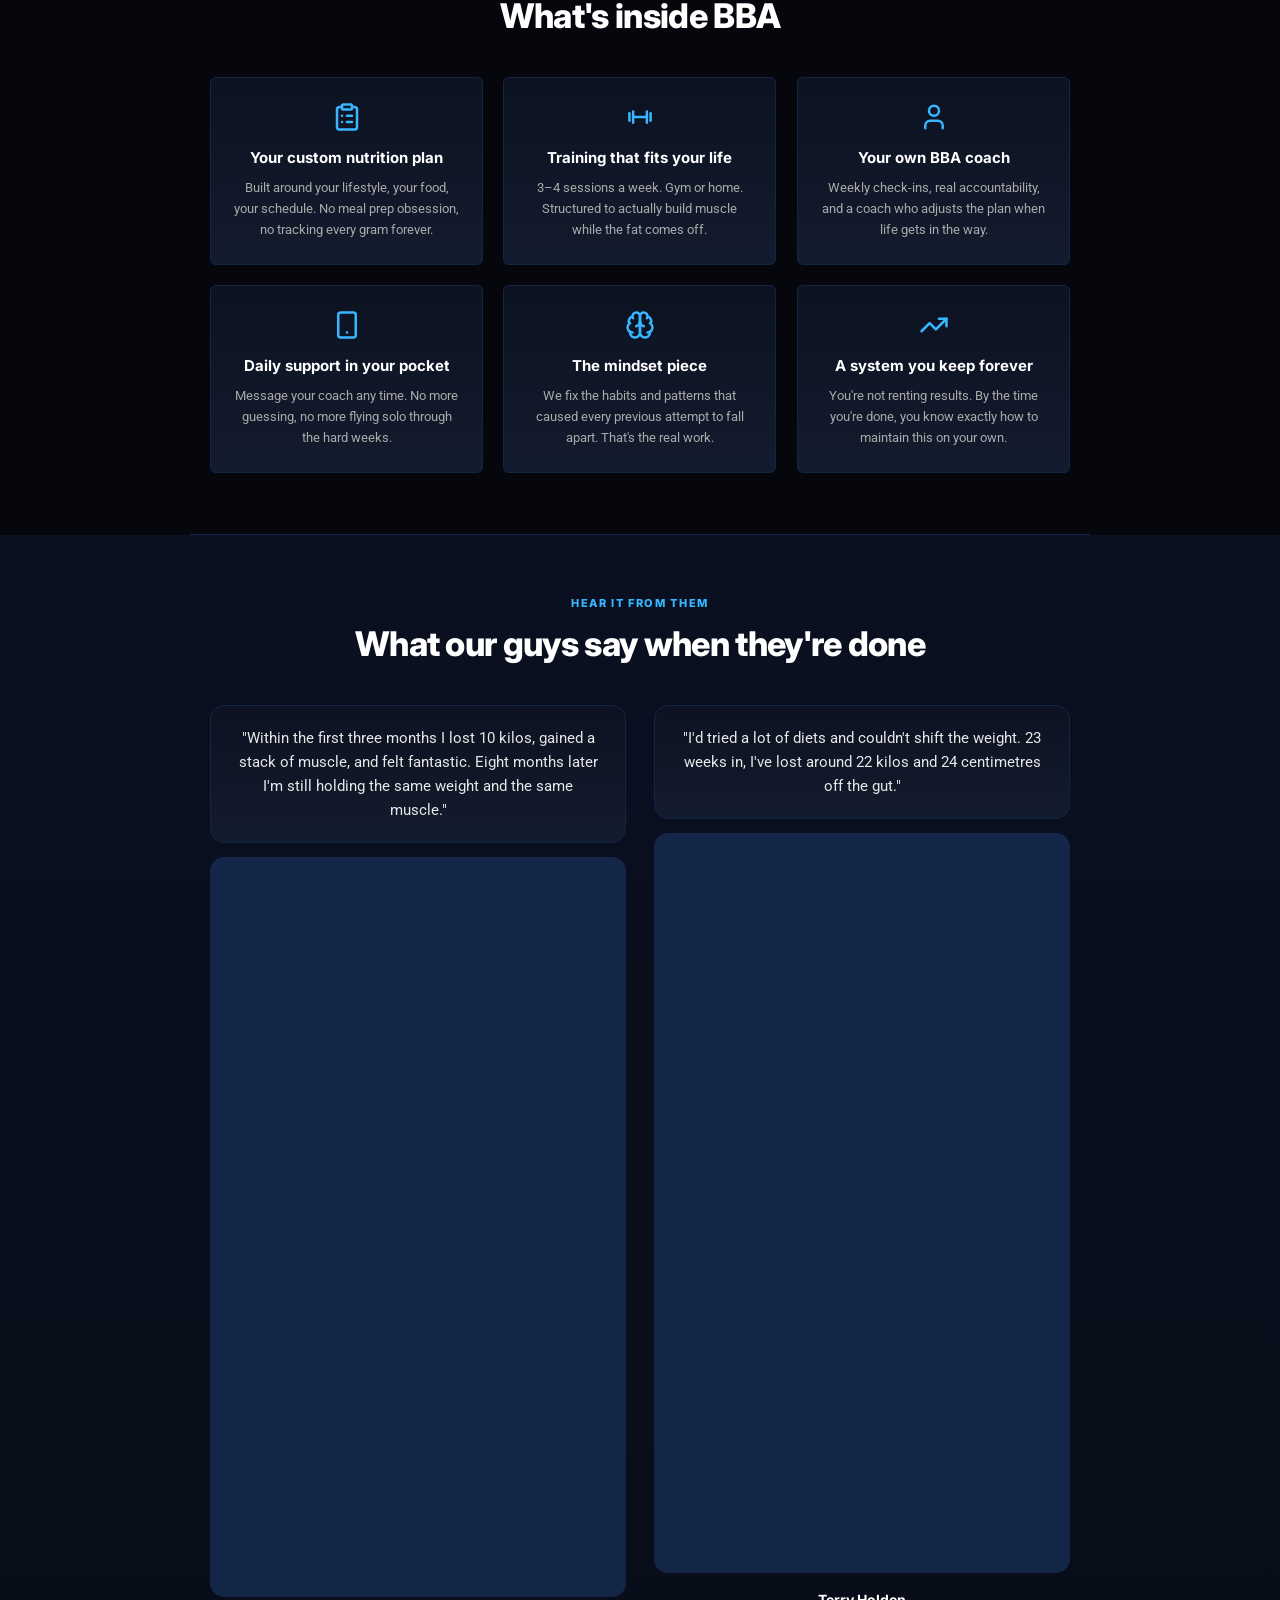
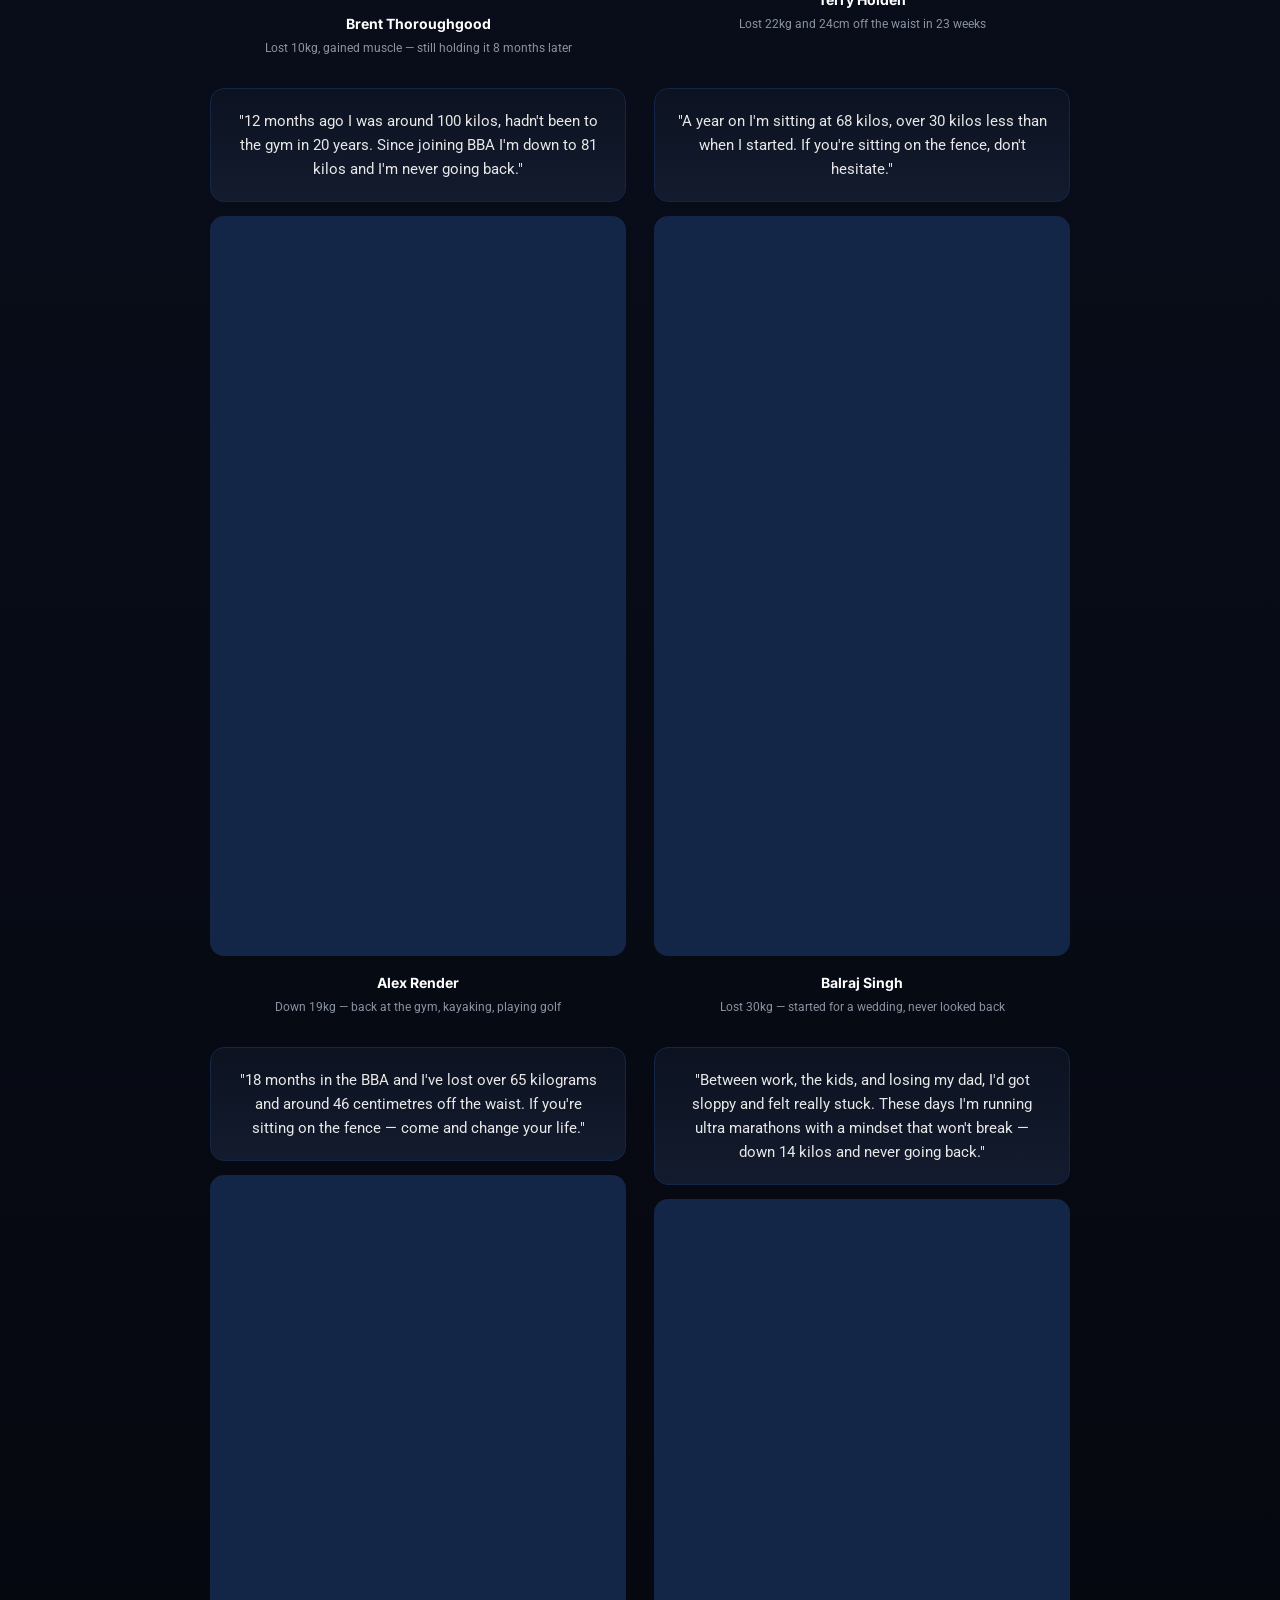
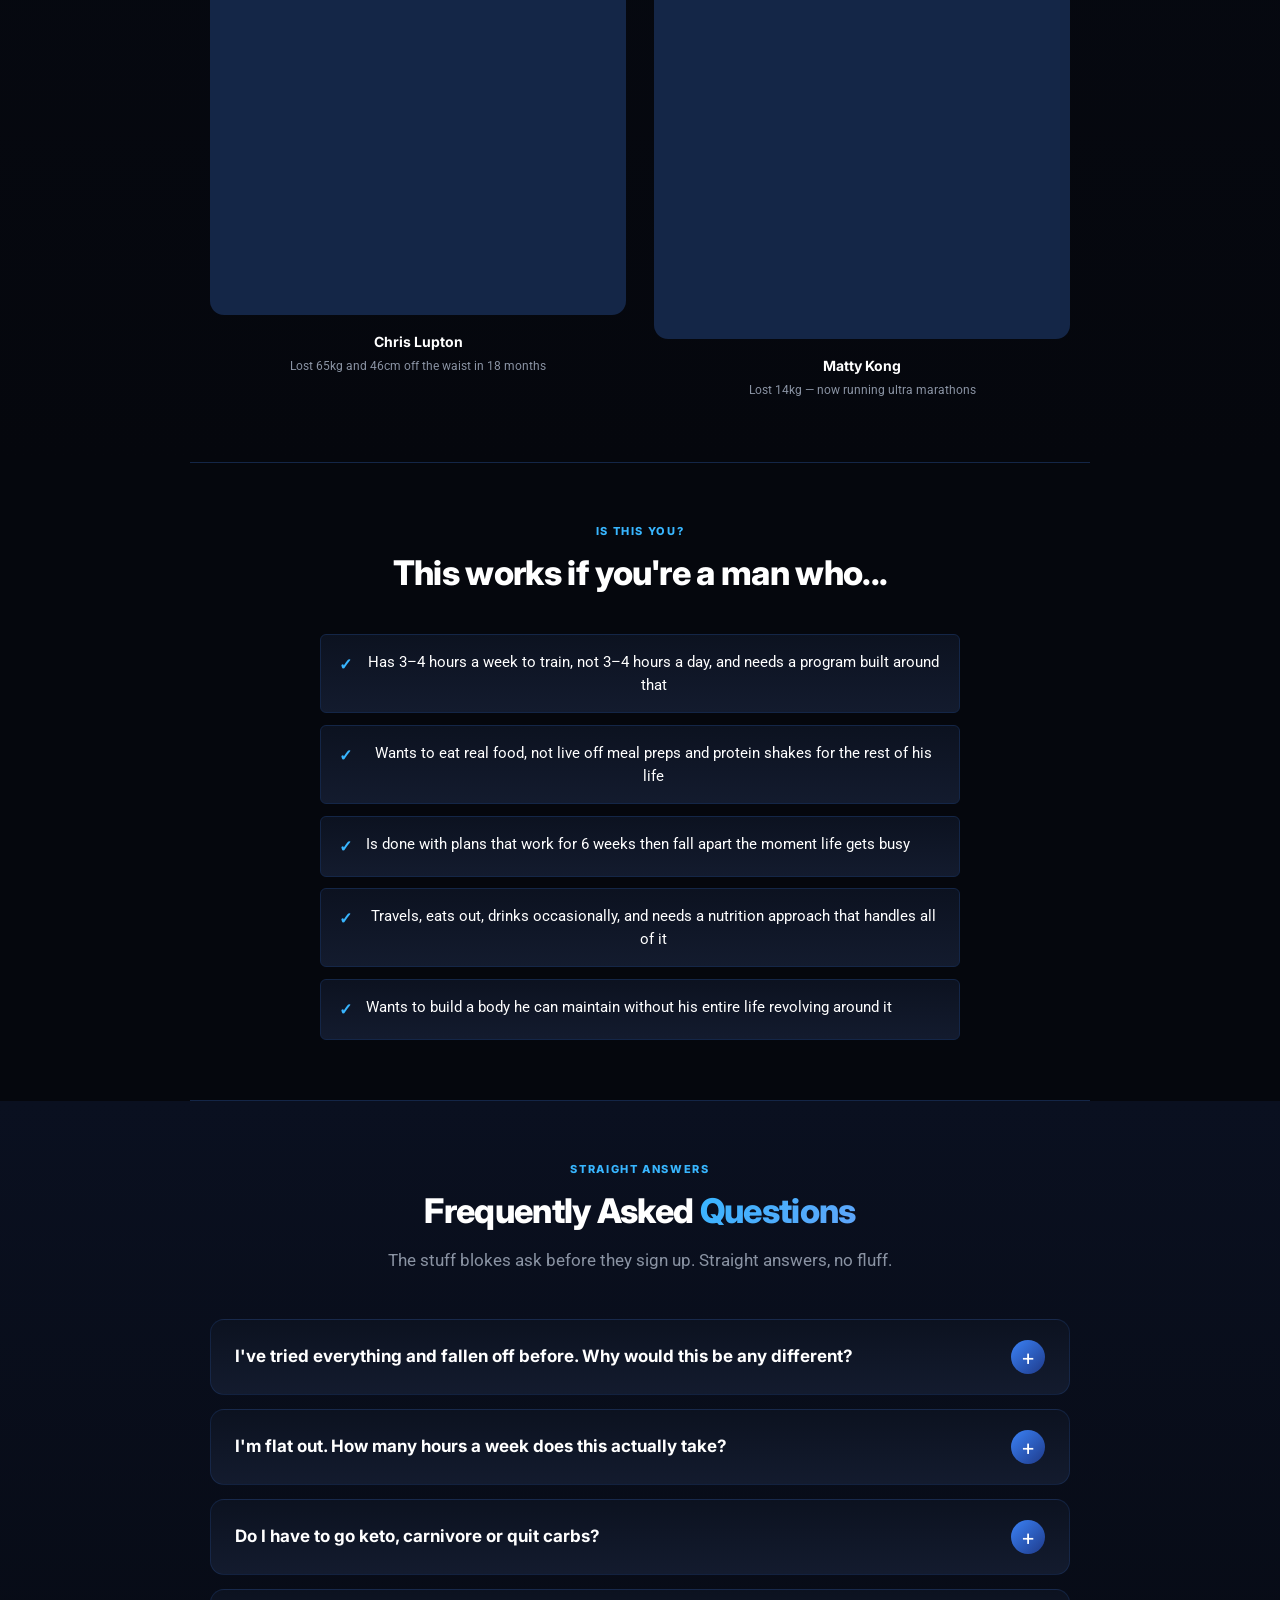
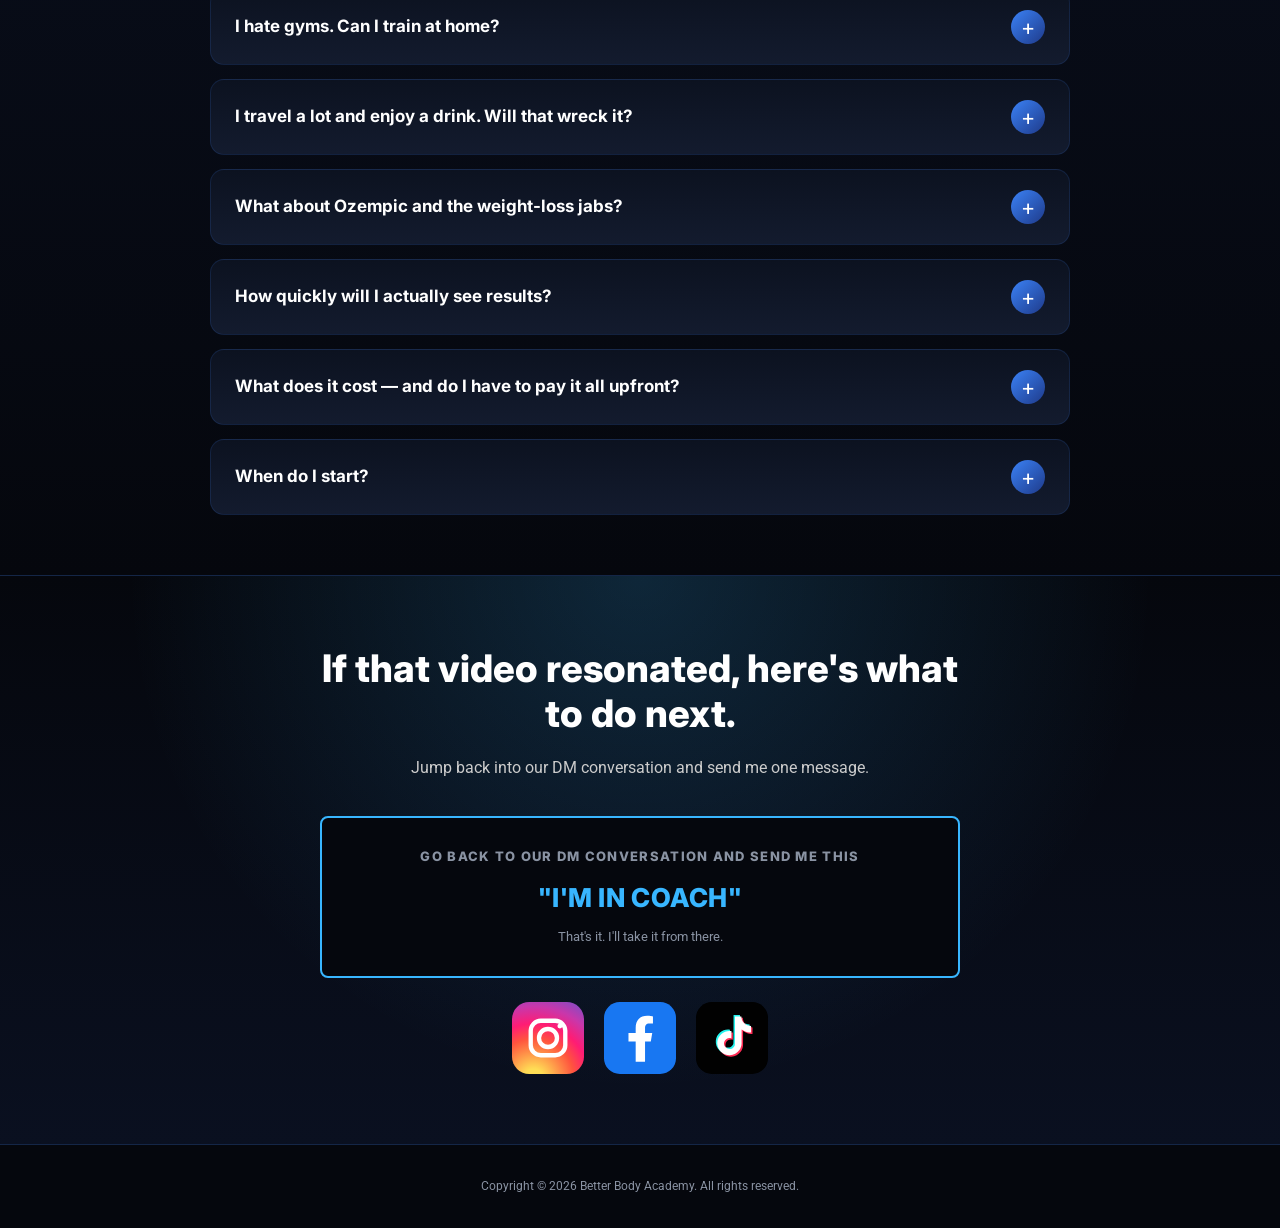
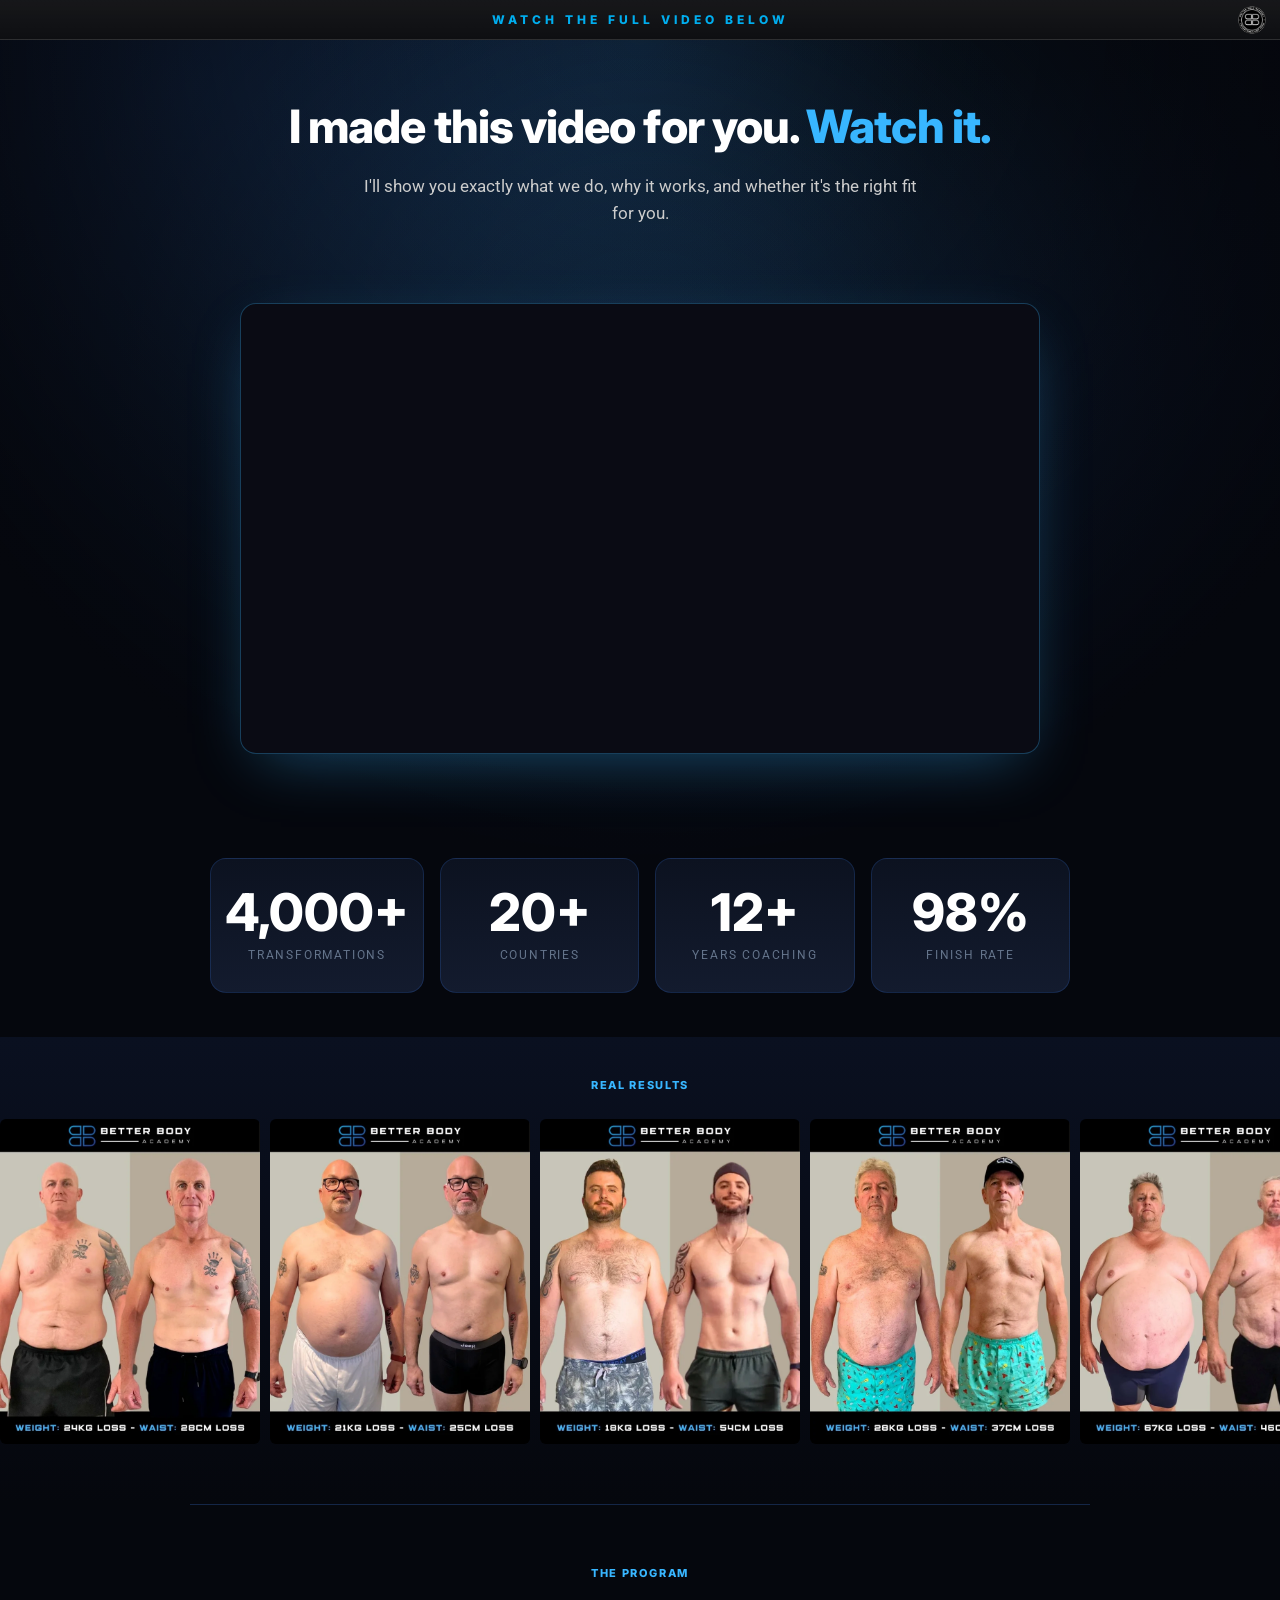
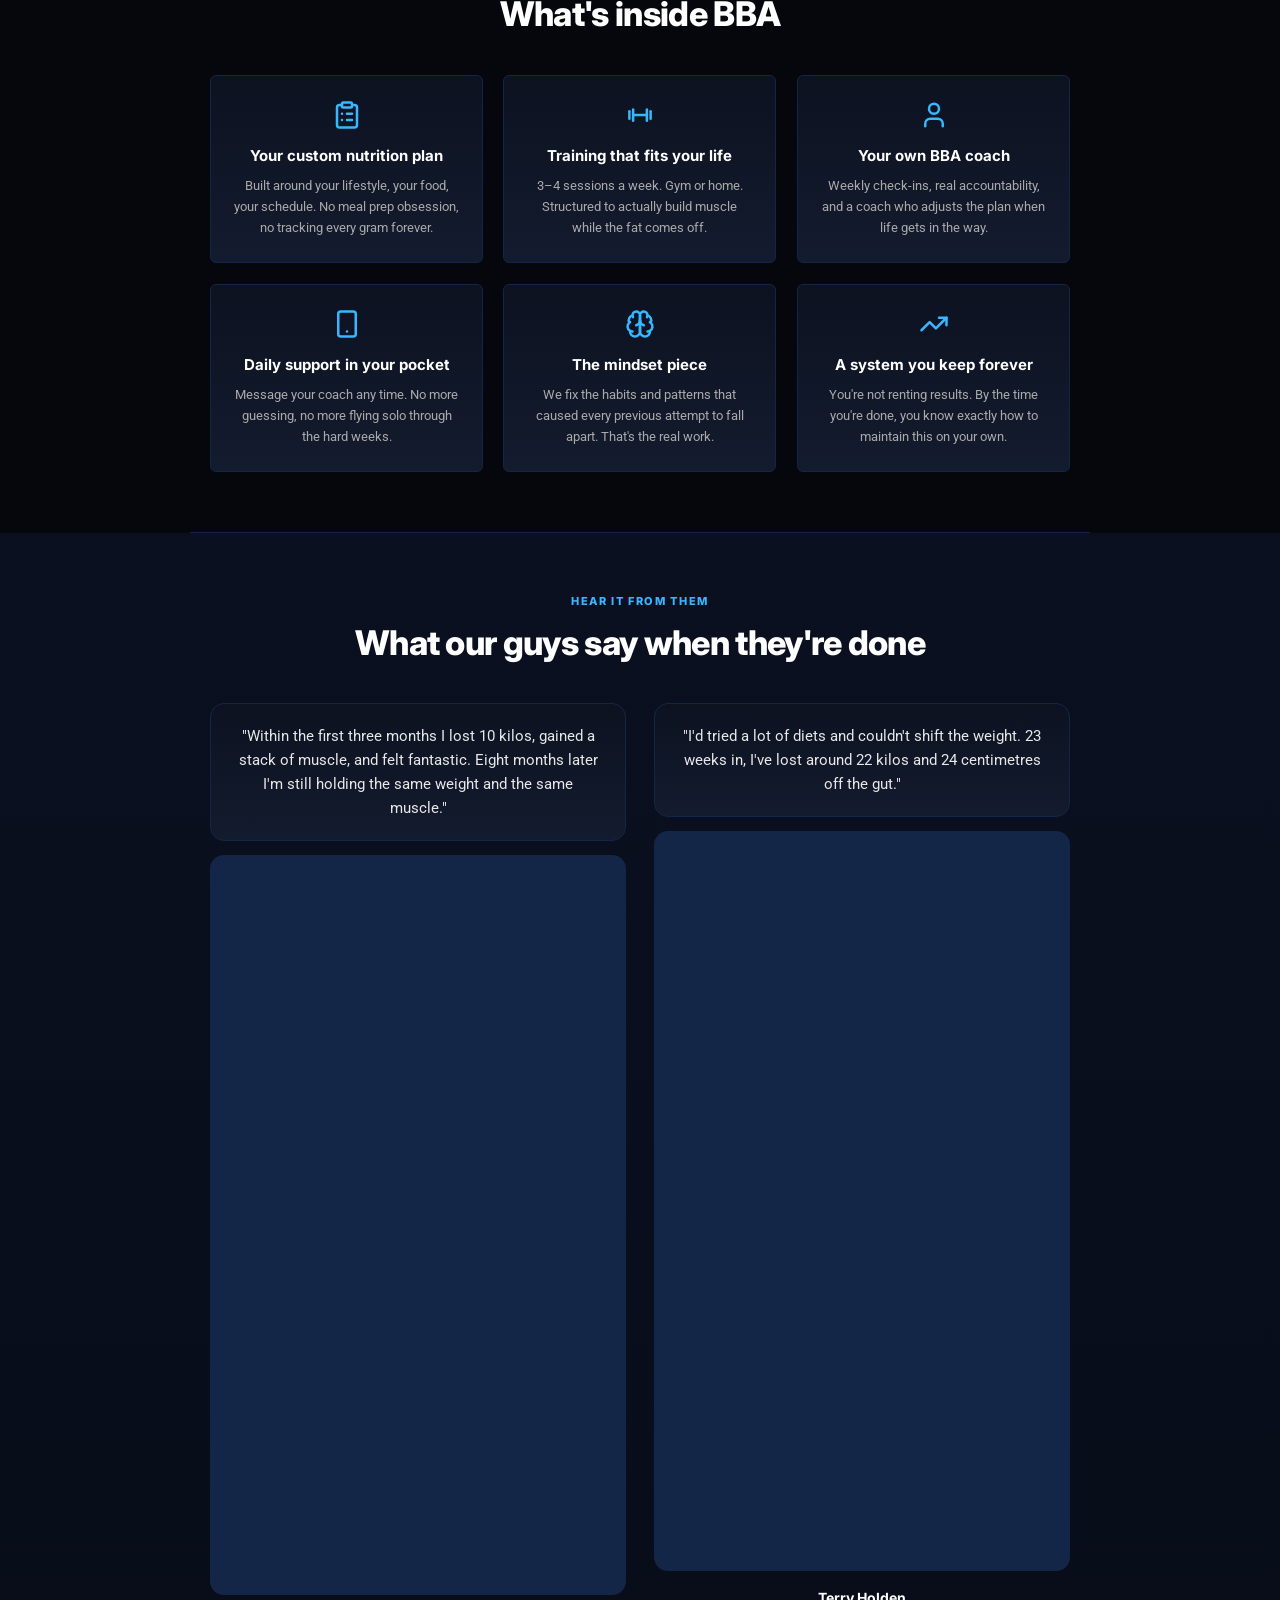
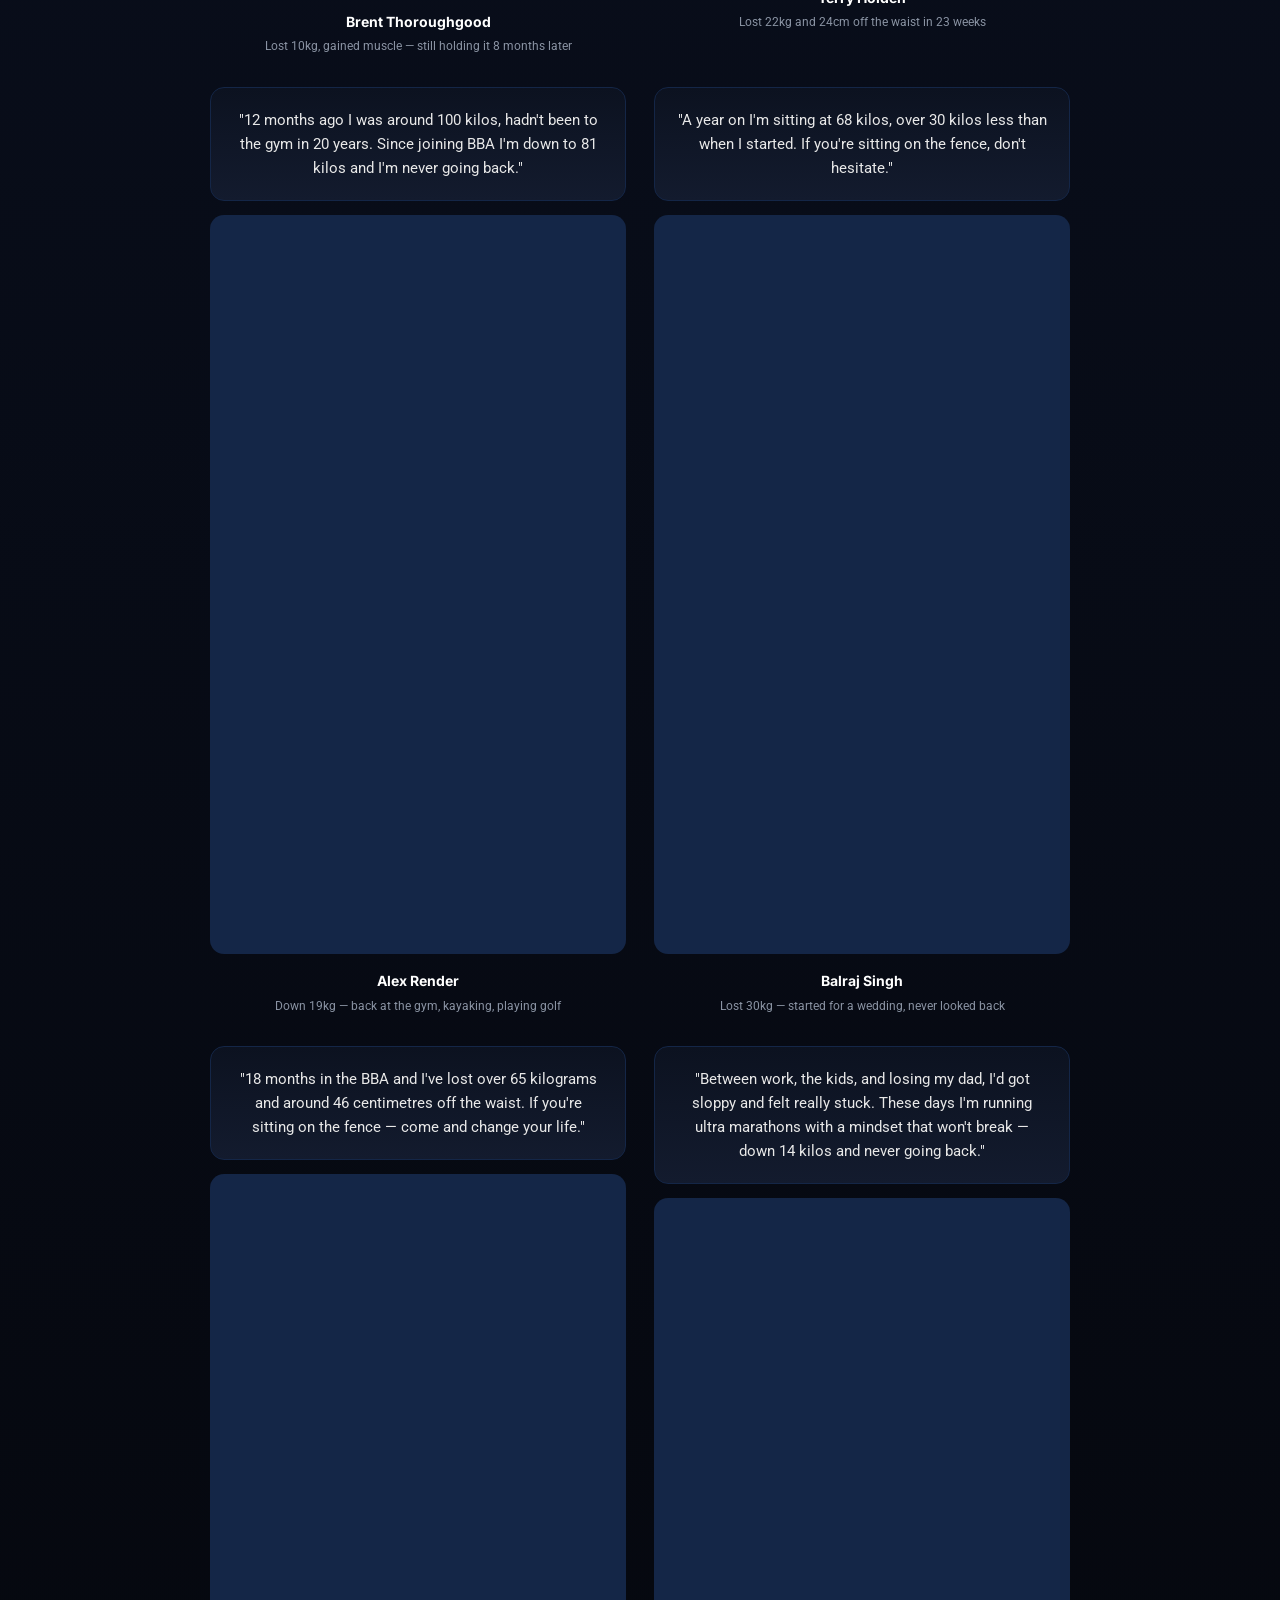
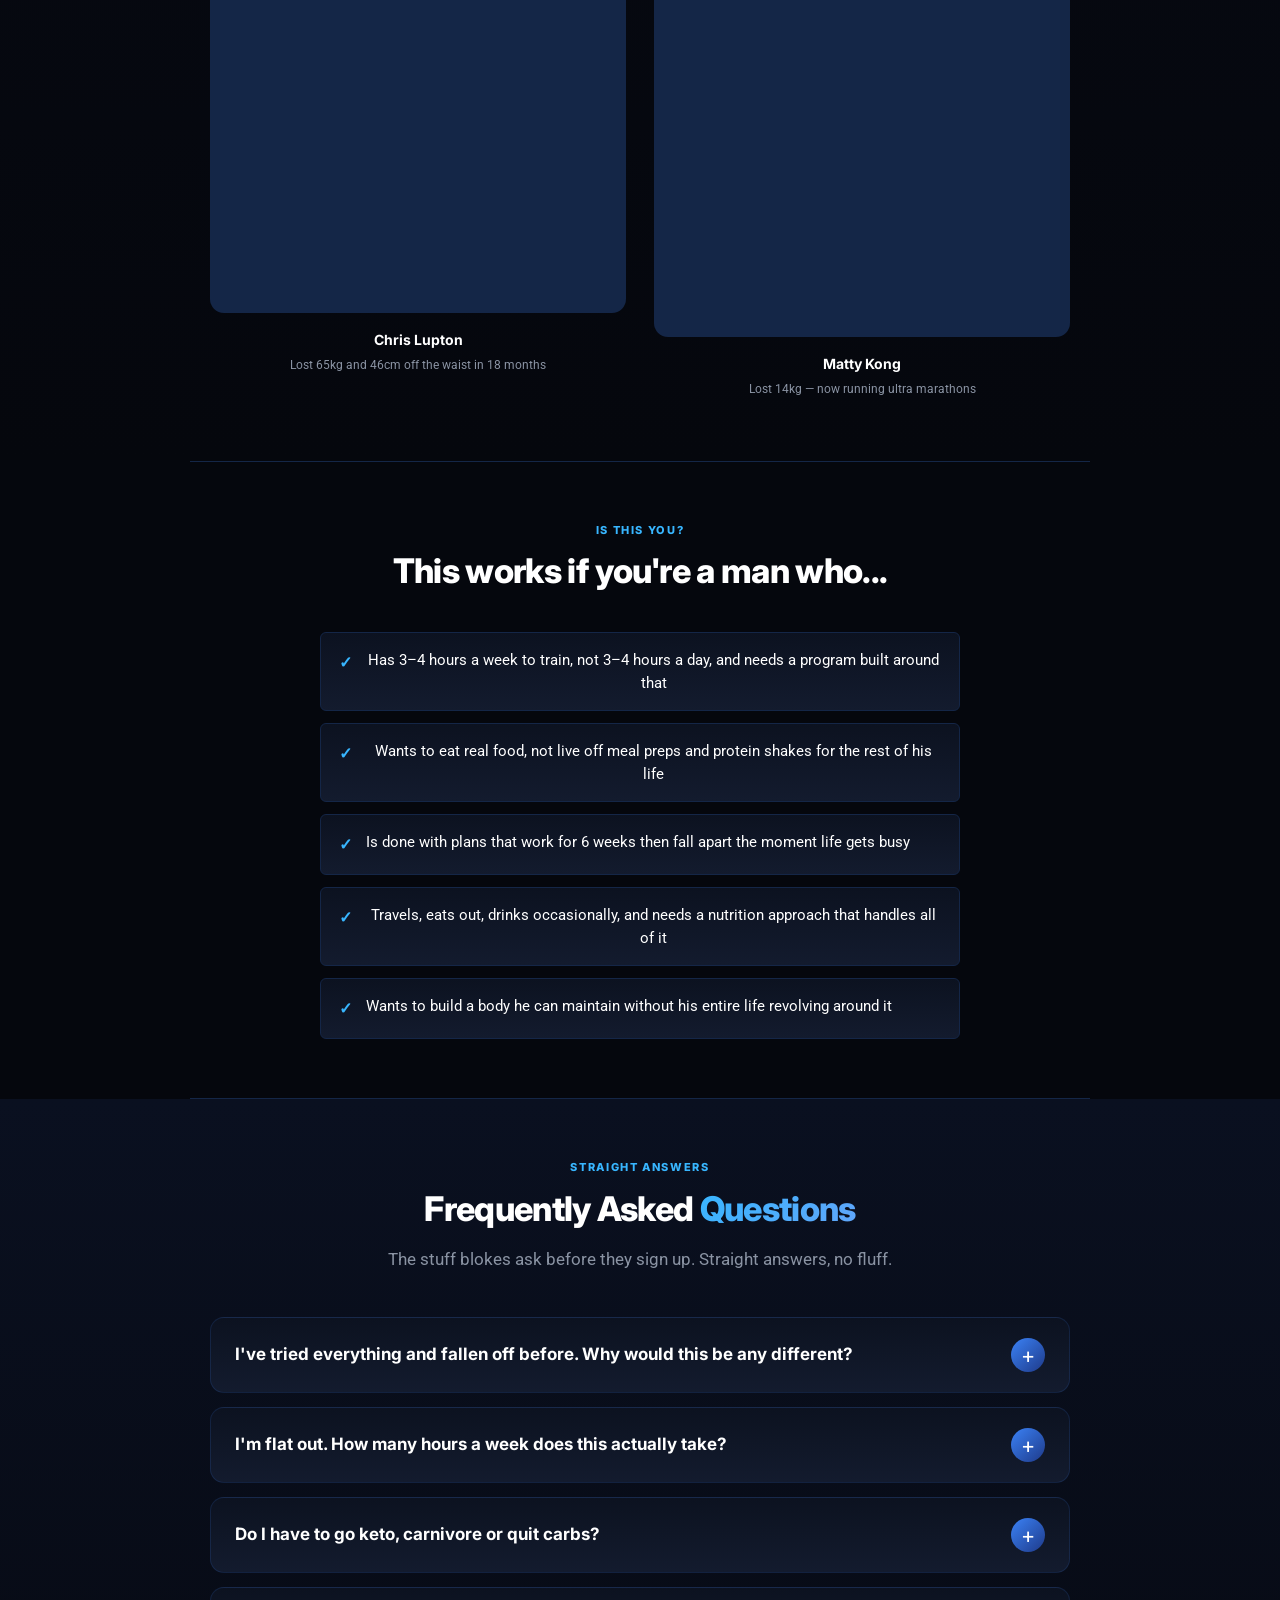
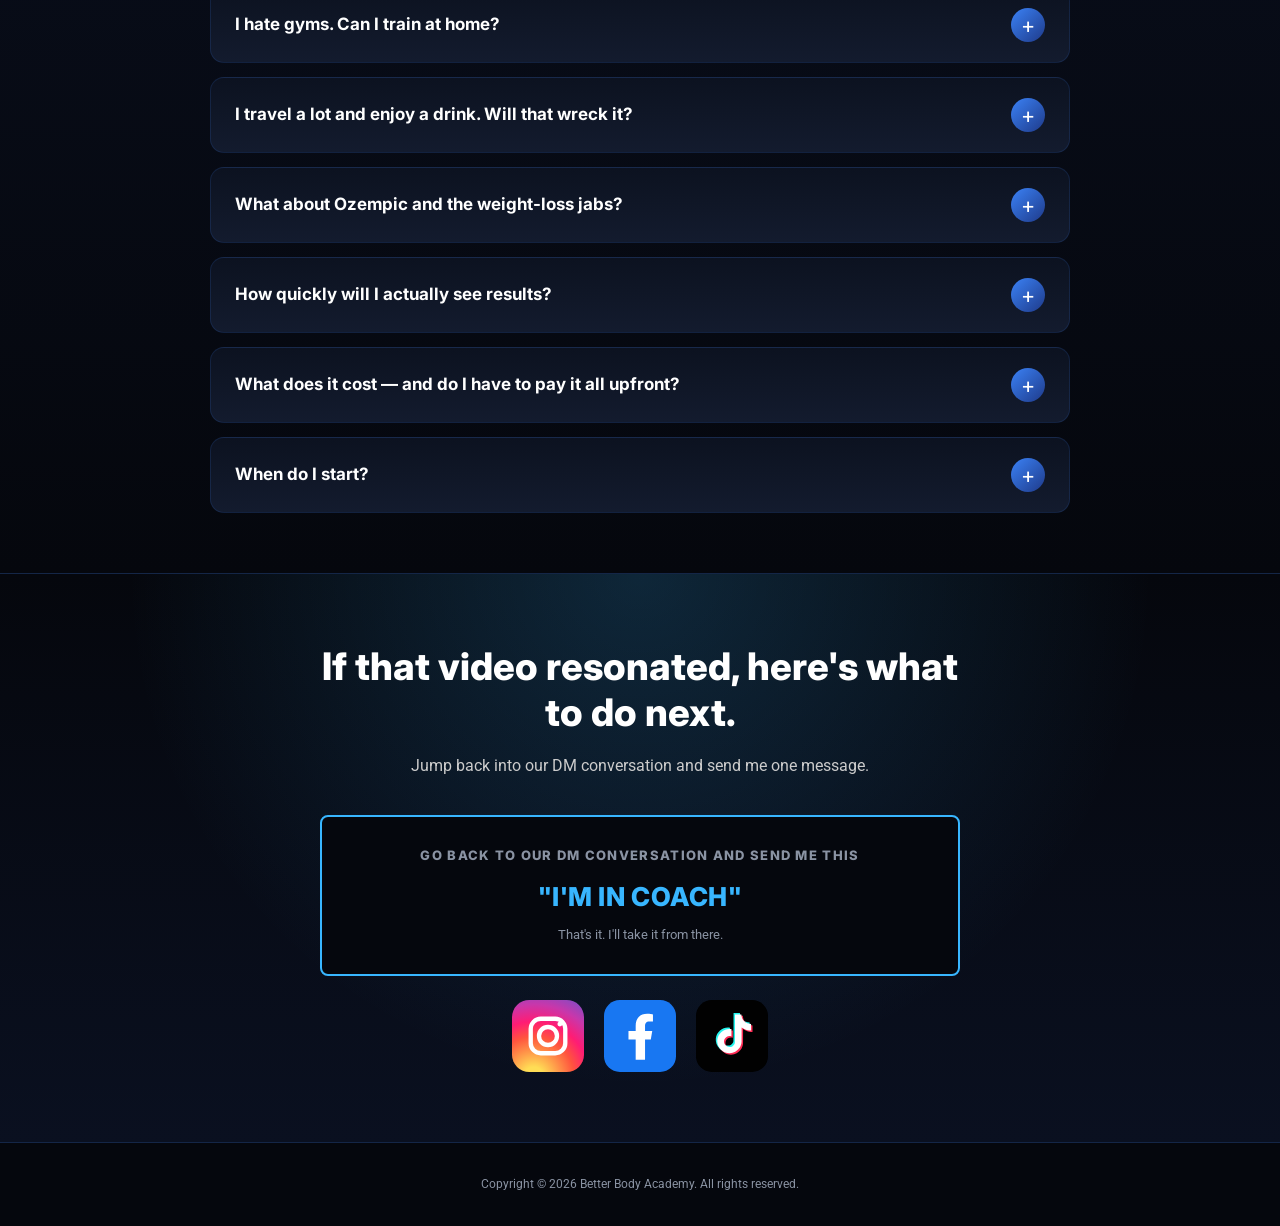
